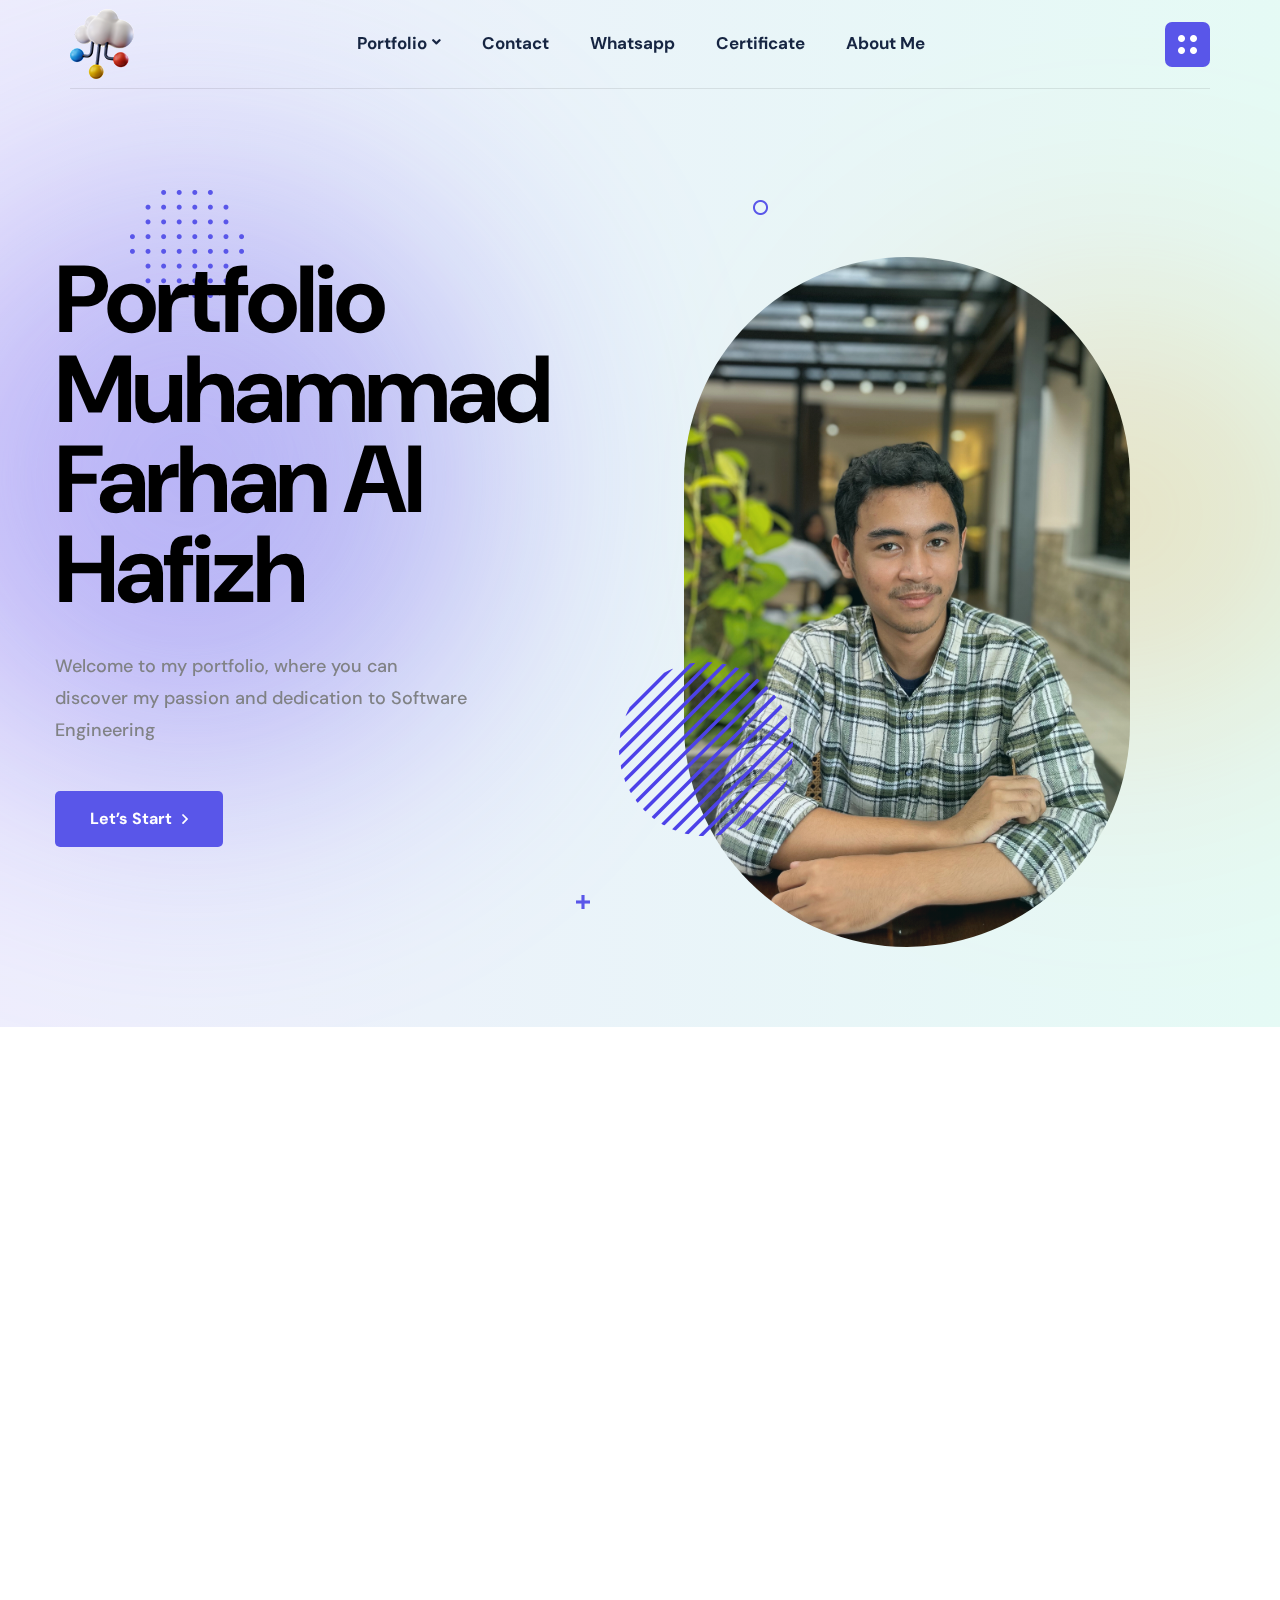
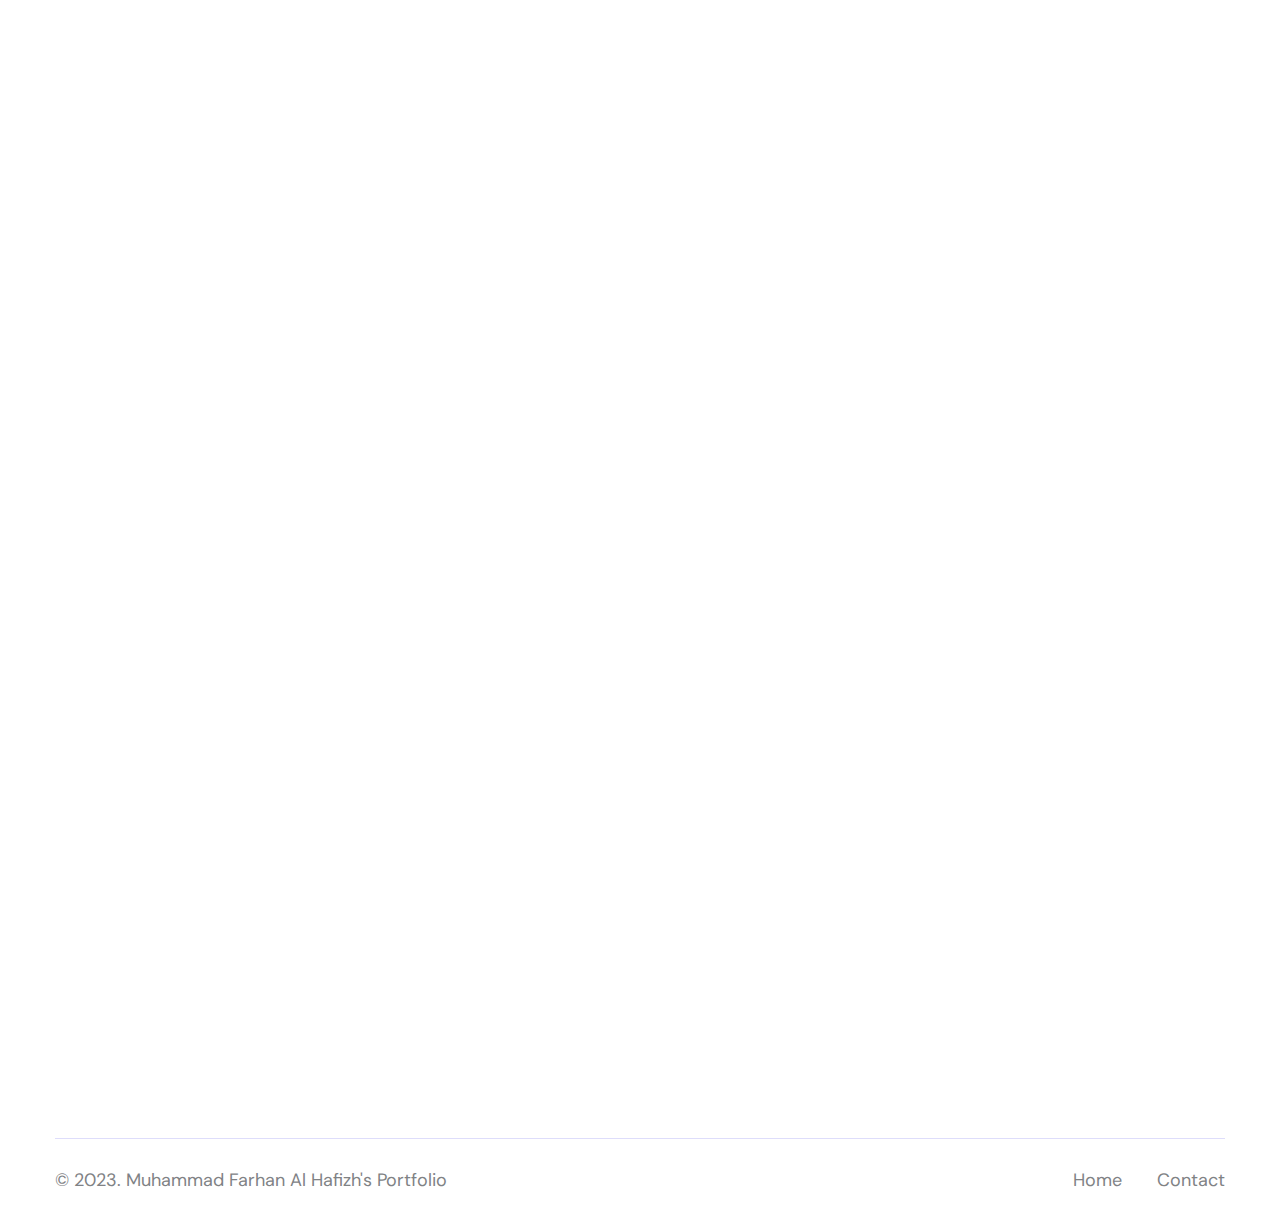
==== index.html @ b8f5b61d "Update index.html" ====
<!DOCTYPE html>
<html lang="en">
    <head>
        <!--====== Required meta tags ======-->
        <meta charset="utf-8">
        <meta http-equiv="x-ua-compatible" content="ie=edge">
        <meta name="description" content="">
        <meta name="viewport" content="width=device-width, initial-scale=1, shrink-to-fit=no">
        <!--====== Title ======-->
        <title>Farhan's Portfolio</title>
        <!--====== Favicon Icon ======-->
        <link rel="shortcut icon" href="assets/images/icon/iconss.png" type="image/png">
        <!--====== Default css ======-->
        <link rel="stylesheet" href="assets/css/default.css">
        <!--====== Style css ======-->
        <link rel="stylesheet" href="assets/css/style.css">
        <!--====== Responsive css ======-->
        <link rel="stylesheet" href="assets/css/responsive.css">
        <!--====== Tambahan css ======-->
        <link rel="stylesheet" href="assets/css/bootstrap.min.css" type="text/css" media="all">
        <link rel="stylesheet" href="assets/css/all.min.css" type="text/css" media="all">
        <link rel="stylesheet" href="assets/css/simple-line-icons.css" type="text/css" media="all">
        <link rel="stylesheet" href="assets/css/slick.css" type="text/css" media="all">
        <link rel="stylesheet" href="assets/css/animate.css" type="text/css" media="all">
        <link rel="stylesheet" href="assets/css/magnific-popup.css" type="text/css" media="all">
        <link rel="stylesheet" href="assets/css/style.css" type="text/css" media="all">
    </head>
    <body>
        <!--====== Start Preloader ======-->
        <div class="preloader">
            <div class="loader">
                <div class="pre-shadow"></div>
                <div class="pre-box"></div>
            </div>
        </div>
        <!--====== End Preloader ======-->
        <!--====== offcanvas-panel ======-->
        <div class="offcanvas-panel">
            <div class="panel-overlay"></div>
            <div class="offcanvas-panel-inner">
                <div class="panel-logo">
                    <a href="index.html"><img src="assets/images/icon/Box.png" alt="Qempo" width="120" height="120"></a>
                </div>
                <div class="about-us">
                    <h5 class="panel-widget-title">About Me</h5>
                    <p>
                        Hello, my name is Muhammad Farhan Al Haﬁzh and I am a software developer with three years of experience in developing web and mobile applications. Throughout my journey, I have worked on a variety of projects using a range of programming languages, including python, PHP, javascript, java, C, CSS/HTML. In my portfolio, you will ﬁnd examples of my work in web and mobile apps, which showcases my developing an application.
                    </p>
                </div>
                <div class="contact-us">
                    <h5 class="panel-widget-title">Contact Us</h5>
                    <ul>
                        <li>
                            <i class="fal fa-map-marker-alt"></i>
                            Bogor Tengah, Kota Bogor, Jawa Barat.
                        </li>
                        <li>
                            <i class="fal fa-envelope-open"></i>
                            <a href="mailto:hafizhalfarhan@gmail.com"> hafizhalfarhan@gmail.com</a>
                            <a href="mailto:farhanhafizh@gmail.com">farhanhafizh@apps.ipb.ac.id</a>
                        </li>
                        <li>
                            <i class="fal fa-phone"></i>
                            <a href="tel:(62)-87855537630">(+62) 87855537630 (Personal)</a>
                            <a href="tel:(62)-218463262">(+62) 218463262 (Home)</a>
                        </li>
                    </ul>
                </div>
                <a href="#" class="panel-close"><i class="fal fa-times"></i></a>
            </div>
        </div><!--====== offcanvas-panel ======-->
        <!--====== Start Header Section ======-->
        <header class="theme-header transparent-header">
            <!-- header Navigation -->
            <div class="header-navigation navigation-style-v1">
                <div class="nav-overlay"></div>
                <div class="container-fluid">
                    <div class="primary-menu">
                        <div class="site-branding">
                            <a href="index.html" class="brand-logo"><img src="assets/images/icon/icon-5.png" alt="Site Logo"></a>
                        </div>
                        <div class="nav-menu">
                            <!-- Navbar Close -->
                            <div class="navbar-close"><i class="far fa-times"></i></div>
                            <!-- Nav Search -->
                            <div class="nav-search">
                                <form>
                                    <div class="form_group">
                                        <input type="email" class="form_control" placeholder="Search Here" name="email" required>
                                        <button class="search-btn"><i class="fas fa-search"></i></button>
                                    </div>
                                </form>
                            </div>
                            <!-- Main Menu -->
                            <nav class="main-menu">
                                <ul>
                                    <li class="menu-item has-children"><a href="#" class="nav-link">Portfolio</a>
                                        <ul class="sub-menu">
                                            <li><a href="project-details.html">Web Development</a></li>
                                            <li><a href="project-details-2.html">Graphic Designer</a></li>
                                            <li><a href="project-details-3.html">Software Development</a></li>
                                        </ul>
                                    </li>
                                    <li class="menu-item"><a href="contact.html" class="nav-link">Contact</a></li>
                                    <li class="menu-item"><a href="https://wa.me/6287855537630" class="nav-link">Whatsapp</a></li>
                                    <li class="menu-item"><a href="https://drive.google.com/drive/folders/1I-QHRw4Wvg_61gBpdZU4K0pl5pMNTAGy?usp=share_link">Certificate</a></li>
                                    <li class="menu-item"><a href="#aboutme" class="nav-link">About Me</a></li>
                                </ul>
                            </nav>
                        </div>
                        <div class="header-right-nav">
                            <ul>
                                <li class="bar-item"><a href="#"><img src="assets/images/dot.png" alt="dot"></a></li>
                                <li class="navbar-toggle-btn">
                                    <div class="navbar-toggler">
                                        <span></span>
                                        <span></span>
                                        <span></span>
                                    </div>
                                </li>
                            </ul>
                        </div>
                    </div>
                </div>
            </div>
        </header><!--====== End Header Section ======-->
        <!--====== Start Hero Section ======-->
        <section class="hero-banner-v1 position-relative">
            <div class="bg-one"></div>
            <div class="bg-two"></div>
            <div class="hero-img hero-img-two scene"><span data-depth=".2"><img src="assets/images/hero/fotoooo.jpg" class="wow fadeInLeft" alt="hero image" width="'495" height="690"></span></div>
            <div class="hero-img hero-img-three scene"><span data-depth=".3"><img src="assets/images/shape/shape-4.png" class="wow fadeInLeft" alt="hero image"></span></div>
            <div class="shape shape-one scene"><span data-depth="1"><img src="assets/images/shape/shape-1.png" alt="shape"></span></div>
            <div class="shape shape-two scene"><span data-depth="2"><img src="assets/images/shape/shape-2.png" alt="shape"></span></div>
            <div class="shape shape-three scene"><span data-depth="3"><img src="assets/images/shape/shape-3.png" alt="shape"></span></div>
            <div class="container">
                <div class="row">
                    <div class="col-xl-8 col-lg-12">
                        <div class="hero-content">
                            <h1 class="wow fadeInUp" data-wow-delay=".5s">Portfolio Muhammad Farhan Al Hafizh</h1>
                            <p class="wow fadeInDown" data-wow-delay="1s">Welcome to my portfolio, where you can discover my passion and dedication to Software Engineering</p>
                            <a href="#portopolio" class="main-btn arrow-btn wow fadeInUp" data-wow-delay=".5s">Let’s Start</a>
                        </div>
                    </div>
                </div>
            </div>
        </section><!--====== End Hero Section ======-->
        <!--====== Start About Section ======-->
        <section class="about-area about-area-v1 position-relative pt-130">
            <div class="container">
                <div class="row align-items-center">
                    <div class="col-lg-6">
                        <div class="img-holder-box mb-100">
                            <div class="img-holder wow fadeInLeft">
                                <div><span class="animate-float-x"><img src="assets/images/hero/fotoooo.jpg" alt="Image"></span></div>
                            </div>
                        </div>
                    </div>
                    <div class="col-lg-6" id="aboutme">
                        <div class="text-wrapper mb-50 wow fadeInRight">
                            <div class="section-title mb-15">
                                <span class="sub-title st-one">About Me</span>
                                <h2> This is Me!</h2>
                            </div>
                            <h4>This Is Me!</h4>
                            <p>Hello, my name is Muhammad Farhan Al Haﬁzh and I am a software developer with three years of experience in developing web and mobile applications. Throughout my journey, I have worked on a variety of projects using a range of programming languages, including python, PHP, javascript, java, C, CSS/HTML. In my portfolio, you will ﬁnd examples of my work in web and mobile apps, which showcases my developing an application. I am passionate about solving complex problems and building software that makes a difference in people's lives. I am also committed to staying up-to-date with the latest technologies and industry trends to ensure that my work is always of the highest quality. Thank you for taking the time to view my portfolio, and I look forward to the opportunity to work with you.</p>
                            <ul class="list-style-one mb-35">
                                <li>Graphic Design</li>
                                <li>Software Design & Development</li>
                                <li>Web Design & Development</li>
                            </ul>
                            <a href="https://drive.google.com/file/d/1VicnduBojUvPYOwkBqG07T6AQJ7Q4Ca8/view?usp=sharing" class="main-btn bordered-btn btn-blue arrow-btn">CV</a>
                        </div>
                    </div>
                </div>
            </div>
        </section>
        <!--====== End About Section ======-->
        <!--====== Start Portfolio Section ======-->
        <section class="portfolio-area portfolio-area-v1 light-gray-bg pt-130 pb-70" id="portopolio">
            <div class="container">
                <div class="row">
                    <div class="col-lg-8">
                        <div class="section-title mb-45 wow fadeInUp">
                            <span class="sub-title st-one">Farhan's</span>
                            <h2>Portfolio</h2>
                        </div>
                    </div>
                </div>
                <div class="row portfolio-grid">
                    <div class="col-lg-4 col-md-6 col-sm-12 portfolio-column cat-2 cat-4">
                        <div class="portfolio-item portfolio-style-one mb-55 wow fadeInUp" data-wow-delay=".2s">
                            <div class="img-holder">
                                <img src="assets/images/icon/webdev.png" alt="Img">
                                <a href="assets/images/icon/webdev.png" class="portfolio-hover img-popup">
                                    <div class="hover-content">
                                        <i class="far fa-plus"></i>
                                    </div>
                                </a>
                            </div>
                            <div class="text">
                                <h3 class="title"><a href="project-details.html">Web Development</a></h3>
                                <a href="projects.html" class="cat-link">Web</a>
                            </div>
                        </div>
                    </div>
                    <div class="col-lg-4 col-md-6 col-sm-12 cat-1 portfolio-column cat-3">
                        <div class="portfolio-item portfolio-style-one mb-55 wow fadeInUp" data-wow-delay=".1s">
                            <div class="img-holder">
                                <img src="assets/images/icon/logooo.png" alt="Img" width="370" height="370">
                                <a href="assets/images/icon/logooo.png" class="portfolio-hover img-popup">
                                    <div class="hover-content">
                                        <i class="far fa-plus"></i>
                                    </div>
                                </a>
                            </div>
                            <div class="text">
                                <h3 class="title"><a href="project-details-2.html">Desain Graphic</a></h3>
                                <a href="projects.html" class="cat-link">Logo, Video Editing, Photo Editing</a>
                            </div>
                        </div>
                    </div>
                    <div class="col-lg-4 col-md-6 col-sm-12 portfolio-column cat-3 cat-4">
                        <div class="portfolio-item portfolio-style-one mb-55 wow fadeInUp" data-wow-delay=".3s">
                            <div class="img-holder">
                                <img src="assets/images/icon/Responsive.png" alt="Img">
                                <a href="assets/images/icon/Responsive.png" class="portfolio-hover img-popup">
                                    <div class="hover-content">
                                        <i class="far fa-plus"></i>
                                    </div>
                                </a>
                            </div>
                            <div class="text">
                                <h3 class="title"><a href="project-details-3.html">Software Development</a></h3>
                                <a href="projects.html" class="cat-link">AR Apps for Android</a>
                            </div>
                        </div>
                    </div>
                </div>
            </div>
        </section><!--====== End Portfolio Section ======-->
        <!--====== Start Contact Section ======-->
        <section class="contact-area contact-area-v1 pt-70 pb-80">
            <div class="container">
                <div class="row align-items-center">
                    <div class="col-lg-8">
                        <div class="text-wrapper mb-50 wow fadeInLeft">
                            <h2>My <span class="fill-text">Skill</span>
                                through this <span class="fill-text">Journey!</span> </h2>
                            <div class="row">
                                <div class="col-md-6 col-sm-12">
                                    <div class="information-style-one mb-40">
                                        <div class="icon">
                                            <span><i class="far fa-envelope-open"></i>Email Me</span>
                                        </div>
                                        <div class="info">
                                            <h4><a href="mailto:hafizhalfarhan@gmail.com">hafizhalfarhan@gmail.com</a></h4>
                                        </div>
                                    </div>
                                </div>
                                <div class="col-md-6 col-sm-12">
                                    <div class="information-style-one mb-40">
                                        <div class="icon">
                                            <span><i class="far fa-phone"></i>Phone Us</span>
                                        </div>
                                        <div class="info">
                                            <h4><a href="tel:+6287855537630">(+62) 87855537630</a></h4>
                                        </div>
                                    </div>
                                </div>
                                <div class="col-md-11 light-gray-bg rounded">
                                    <!-- skill item -->
                                    <div class="skill-item">
                                        <div class="skill-info clearfix">
                                            <h4 class="float-left mb-3 mt-0">JavaScript</h4>
                                            <span class="float-right">80%</span>
                                        </div>
                                        <div class="progress">
                                            <div class="progress-bar data-background" role="progressbar"
                                                aria-valuemin="0" aria-valuemax="100" aria-valuenow="80"
                                                data-color="#FFD15C">
                                            </div>
                                        </div>
                                        <div class="spacer" data-height="20"></div>
                                    </div>

                                    <!-- skill item -->
                                    <div class="skill-item">
                                        <div class="skill-info clearfix">
                                            <h4 class="float-left mb-3 mt-0">PHP</h4>
                                            <span class="float-right">75%</span>
                                        </div>
                                        <div class="progress">
                                            <div class="progress-bar data-background" role="progressbar"
                                                aria-valuemin="0" aria-valuemax="100" aria-valuenow="75"
                                                data-color="#FFD15C">
                                            </div>
                                        </div>
                                        <div class="spacer" data-height="20"></div>
                                    </div>

                                    <!-- skill item -->
                                    <div class="skill-item">
                                        <div class="skill-info clearfix">
                                            <h4 class="float-left mb-3 mt-0">HTML/CSS</h4>
                                            <span class="float-right">85%</span>
                                        </div>
                                        <div class="progress">
                                            <div class="progress-bar data-background" role="progressbar"
                                                aria-valuemin="0" aria-valuemax="100" aria-valuenow="85"
                                                data-color="#FFD15C">
                                            </div>
                                        </div>
                                        <div class="spacer" data-height="20"></div>
                                    </div>

                                    <!-- skill item -->
                                    <div class="skill-item">
                                        <div class="skill-info clearfix">
                                            <h4 class="float-left mb-3 mt-0">Python</h4>
                                            <span class="float-right">75%</span>
                                        </div>
                                        <div class="progress">
                                            <div class="progress-bar data-background" role="progressbar"
                                                aria-valuemin="0" aria-valuemax="100" aria-valuenow="75"
                                                data-color="#FFD15C">
                                            </div>
                                        </div>
                                        <div class="spacer" data-height="20"></div>
                                    </div>

                                    <!-- skill item -->
                                    <div class="skill-item">
                                        <div class="skill-info clearfix">
                                            <h4 class="float-left mb-3 mt-0">Java</h4>
                                            <span class="float-right">60%</span>
                                        </div>
                                        <div class="progress">
                                            <div class="progress-bar data-background" role="progressbar"
                                                aria-valuemin="0" aria-valuemax="100" aria-valuenow="60"
                                                data-color="#FFD15C">
                                            </div>
                                        </div>
                                        <div class="spacer" data-height="20"></div>
                                    </div>
                                </div>
                            </div>
                        </div>
                    </div>
                    <div class="col-lg-3">
                        <div class="img-holder mb-50 wow fadeInRight">
                            <div class="shape shape-icon-two"><span></span></div>
                            <img src="assets/images/fotoipb.JPG" alt="Contact Image">
                        </div>
                    </div>
                </div>
            </div>
        </section>
        <!--====== End Contact Section ======-->
        <!--====== Start Blog Section ======-->
        <!--====== End Blog Section ======-->
        <!--====== Start Footer ======-->
        <footer class="footer-area">
            <div class="container">
                <div class="footer-widget pt-70 pb-40">
                    <div class="row">
                        <div class="col-lg-4 col-md-6 col-sm-12">
                            <div class="widget newsletter-widget mb-40 wow fadeInUp" data-wow-delay=".30s">
                                <h2><font color="Blue">"Creative" is My Middle Name</font></h2>
                            </div>
                        </div>
                        <div class="col-lg-3 col-md-6 col-sm-12">
                            <div class="widget footer-nav-widget mb-40 wow fadeInUp" data-wow-delay=".15s">
                                <h4 class="widget-title">Softskill</h4>
                                <ul class="widget-nav">
                                    <li>Good Communication</li>
                                    <li>Problem Solving</li>
                                    <li>Time Management</a></li>
                                    <li>Teamwork</a></li>
                                </ul>
                            </div>
                        </div>
                        <div class="col-lg-3 col-md-6 col-sm-12">
                            <div class="widget footer-nav-widget mb-40 wow fadeInUp" data-wow-delay=".20s">
                                <h4 class="widget-title">Hardskill</h4>
                                <ul class="widget-nav">
                                    <li>PHP, HTML/CSS</li>
                                    <li>Python</li>
                                    <li>Adobe Indesign</a></li>
                                    <li>Adobe Illustrator</a></li>
                                </ul>
                            </div>
                        </div>
                        <div class="col-lg-2 col-md-6 col-sm-12">
                            <div class="widget social-widget mb-40 wow fadeInUp" data-wow-delay=".25s">
                                <h4 class="widget-title">Follow</h4>
                                <ul class="social-nav">
                                    <li><a href="www.instagram.com/mfarhanhfz/"><i class="fab fa-instagram"></i>mfarhanhfz</a></li>
                                    <li><a href="#"><i class="fab fa-twitter"></i>halff.ist</a></li>
                                    <li><a href="#"><i class="fab fa-facebook-f"></i>Farhan Al Hafizh</a></li>
                                </ul>
                            </div>
                        </div>
                    </div>
                </div>
                <div class="footer-copyright">
                    <div class="row">
                        <div class="col-lg-6">
                            <div class="copyright-text">
                                <p>&copy; 2023. Muhammad Farhan Al Hafizh's Portfolio</p>
                            </div>
                        </div>
                        <div class="col-lg-6">
                            <div class="footer-nav float-lg-right">
                                <ul>
                                    <li><a href="index.html">Home</a></li>
                                    <li><a href="contact.html">Contact</a></li>
                                </ul>
                            </div>
                        </div>
                    </div>
                </div>
            </div>
        </footer><!--====== End Footer ======-->
        <!--====== back-to-top ======-->
        <a href="#" class="back-to-top" ><i class="far fa-angle-up"></i></a>
        <!--====== Jquery js ======-->
        <script src="assets/vendor/jquery-3.6.0.min.js"></script>
        <!--====== Bootstrap js ======-->
        <script src="assets/vendor/popper/popper.min.js"></script>
        <!--====== Bootstrap js ======-->
        <script src="assets/vendor/bootstrap/js/bootstrap.min.js"></script>
        <!--====== Slick js ======-->
        <script src="assets/vendor/slick/slick.min.js"></script>
        <!--====== Magnific js ======-->
        <script src="assets/vendor/magnific-popup/dist/jquery.magnific-popup.min.js"></script>
        <!--====== Isotope js ======-->
        <script src="assets/vendor/isotope.min.js"></script>
        <!--====== Imagesloaded js ======-->
        <script src="assets/vendor/imagesloaded.min.js"></script>
        <!--====== Counterup js ======-->
        <script src="assets/vendor/jquery.counterup.min.js"></script>
        <!--====== Waypoints js ======-->
        <script src="assets/vendor/jquery.waypoints.js"></script>
        <!--====== Nice-select js ======-->
        <script src="assets/vendor/nice-select/js/jquery.nice-select.min.js"></script>
        <!--====== WOW js ======-->
        <script src="assets/vendor/wow.min.js"></script>
        <!--====== Parallax js ======-->
        <script src="assets/vendor/parallax.min.js"></script>
        <!--====== Main js ======-->
        <script src="assets/js/theme.js"></script>
        <!--====== Tambahan js ======-->
        <script src="assets/js/theme.js"></script>
        <script src="assets/js/jquery-1.12.3.min.js"></script>
        <script src="assets/js/jquery.easing.min.js"></script>
        <script src="assets/js/jquery.waypoints.min.js"></script>
        <script src="assets/js/jquery.counterup.min.js"></script>
        <script src="assets/js/popper.min.js"></script>
        <script src="assets/js/bootstrap.min.js"></script>
        <script src="assets/js/isotope.pkgd.min.js"></script>
        <script src="assets/js/infinite-scroll.min.js"></script>
        <script src="assets/js/imagesloaded.pkgd.min.js"></script>
        <script src="assets/js/slick.min.js"></script>
        <script src="assets/js/contact.js"></script>
        <script src="assets/js/validator.js"></script>
        <script src="assets/js/wow.min.js"></script>
        <script src="assets/js/morphext.min.js"></script>
        <script src="assets/js/parallax.min.js"></script>
        <script src="assets/js/jquery.magnific-popup.min.js"></script>
        <script src="assets/js/custom.js"></script>
    </body>
</html>
---- assets/css/default.css ----
/*---------------------------------------
    - Margin & Padding
-----------------------------------------*/
/*-- Margin Top --*/
.mt-5 {
  margin-top: 5px; }

.mt-10 {
  margin-top: 10px; }

.mt-15 {
  margin-top: 15px; }

.mt-20 {
  margin-top: 20px; }

.mt-25 {
  margin-top: 25px; }

.mt-30 {
  margin-top: 30px; }

.mt-35 {
  margin-top: 35px; }

.mt-40 {
  margin-top: 40px; }

.mt-45 {
  margin-top: 45px; }

.mt-50 {
  margin-top: 50px; }

.mt-55 {
  margin-top: 55px; }

.mt-60 {
  margin-top: 60px; }

.mt-65 {
  margin-top: 65px; }

.mt-70 {
  margin-top: 70px; }

.mt-75 {
  margin-top: 75px; }

.mt-80 {
  margin-top: 80px; }

.mt-85 {
  margin-top: 85px; }

.mt-90 {
  margin-top: 90px; }

.mt-95 {
  margin-top: 95px; }

.mt-100 {
  margin-top: 100px; }

.mt-105 {
  margin-top: 105px; }

.mt-110 {
  margin-top: 110px; }

.mt-115 {
  margin-top: 115px; }

.mt-120 {
  margin-top: 120px; }

.mt-125 {
  margin-top: 125px; }

.mt-130 {
  margin-top: 130px; }

.mt-135 {
  margin-top: 135px; }

.mt-140 {
  margin-top: 140px; }

.mt-145 {
  margin-top: 145px; }

.mt-150 {
  margin-top: 150px; }

.mt-155 {
  margin-top: 155px; }

.mt-160 {
  margin-top: 160px; }

.mt-165 {
  margin-top: 165px; }

.mt-170 {
  margin-top: 170px; }

.mt-175 {
  margin-top: 175px; }

.mt-180 {
  margin-top: 180px; }

.mt-185 {
  margin-top: 185px; }

.mt-190 {
  margin-top: 190px; }

.mt-195 {
  margin-top: 195px; }

.mt-200 {
  margin-top: 200px; }

.mt-205{
  margin-top: 205px;
}
.mt-210{
  margin-top: 210px;
}
.mt-215{
  margin-top: 215px;
}
.mt-220{
  margin-top: 220px;
}
.mt-225{
  margin-top: 225px;
}
.mt-230{
  margin-top: 230px;
}
.mt-235{
  margin-top: 235px;
}
.mt-240{
  margin-top: 240px;
}
.mt-245{
  margin-top: 245px;
}
.mt-250{
  margin-top: 250px;
}
.mt-255{
  margin-top: 255px;
}
.mt-260{
  margin-top: 260px;
}
.mt-265{
  margin-top: 265px;
}
.mt-270{
  margin-top: 270px;
}
.mt-275{
  margin-top: 275px;
}
.mt-280{
  margin-top: 280px;
}
.mt-285{
  margin-top: 285px;
}
.mt-290{
  margin-top: 290px;
}
.mt-295{
  margin-top: 295px;
}
.mt-300{
  margin-top: 300px;
}
/*-- Margin Bottom --*/
.mb-5 {
  margin-bottom: 5px; }

.mb-10 {
  margin-bottom: 10px; }

.mb-15 {
  margin-bottom: 15px; }

.mb-20 {
  margin-bottom: 20px; }

.mb-25 {
  margin-bottom: 25px; }

.mb-30 {
  margin-bottom: 30px; }

.mb-35 {
  margin-bottom: 35px; }

.mb-40 {
  margin-bottom: 40px; }

.mb-45 {
  margin-bottom: 45px; }

.mb-50 {
  margin-bottom: 50px; }

.mb-55 {
  margin-bottom: 55px; }

.mb-60 {
  margin-bottom: 60px; }

.mb-65 {
  margin-bottom: 65px; }

.mb-70 {
  margin-bottom: 70px; }

.mb-75 {
  margin-bottom: 75px; }

.mb-80 {
  margin-bottom: 80px; }

.mb-85 {
  margin-bottom: 85px; }

.mb-90 {
  margin-bottom: 90px; }

.mb-95 {
  margin-bottom: 95px; }

.mb-100 {
  margin-bottom: 100px; }

.mb-105 {
  margin-bottom: 105px; }

.mb-110 {
  margin-bottom: 110px; }

.mb-115 {
  margin-bottom: 115px; }

.mb-120 {
  margin-bottom: 120px; }

.mb-125 {
  margin-bottom: 125px; }

.mb-130 {
  margin-bottom: 130px; }

.mb-135 {
  margin-bottom: 135px; }

.mb-140 {
  margin-bottom: 140px; }

.mb-145 {
  margin-bottom: 145px; }

.mb-150 {
  margin-bottom: 150px; }

.mb-155 {
  margin-bottom: 155px; }

.mb-160 {
  margin-bottom: 160px; }

.mb-165 {
  margin-bottom: 165px; }

.mb-170 {
  margin-bottom: 170px; }

.mb-175 {
  margin-bottom: 175px; }

.mb-180 {
  margin-bottom: 180px; }

.mb-185 {
  margin-bottom: 185px; }

.mb-190 {
  margin-bottom: 190px; }

.mb-195 {
  margin-bottom: 195px; }

.mb-200 {
  margin-bottom: 200px; }

.mb-205 {
  margin-bottom: 205px; }

.mb-210 {
  margin-bottom: 210px; }

.mb-215 {
  margin-bottom: 215px; }

.mb-220 {
  margin-bottom: 220px; }

.mb-225 {
  margin-bottom: 225px; }

.mb-230 {
  margin-bottom: 230px; }

.mb-235 {
  margin-bottom: 235px; }

.mb-240 {
  margin-bottom: 240px; }

.mb-245 {
  margin-bottom: 245px; }

.mb-250 {
  margin-bottom: 250px; }

.mb-255 {
  margin-bottom: 255px; }

.mb-260 {
  margin-bottom: 260px; }

.mb-265 {
  margin-bottom: 265px; }

.mb-270 {
  margin-bottom: 270px; }

.mb-275 {
  margin-bottom: 275px; }

.mb-280 {
  margin-bottom: 280px; }

.mb-285 {
  margin-bottom: 285px; }

.mb-290 {
  margin-bottom: 290px; }

.mb-295 {
  margin-bottom: 295px; }

.mb-300 {
  margin-bottom: 300px; }

/*-- Margin Left --*/
.ml-5 {
  margin-left: 5px; }

.ml-10 {
  margin-left: 10px; }

.ml-15 {
  margin-left: 15px; }

.ml-20 {
  margin-left: 20px; }

.ml-25 {
  margin-left: 25px; }

.ml-30 {
  margin-left: 30px; }

.ml-35 {
  margin-left: 35px; }

.ml-40 {
  margin-left: 40px; }

.ml-45 {
  margin-left: 45px; }

.ml-50 {
  margin-left: 50px; }

.ml-55 {
  margin-left: 55px; }

.ml-60 {
  margin-left: 60px; }

.ml-65 {
  margin-left: 65px; }

.ml-70 {
  margin-left: 70px; }

.ml-75 {
  margin-left: 75px; }

.ml-80 {
  margin-left: 80px; }

.ml-85 {
  margin-left: 85px; }

.ml-90 {
  margin-left: 90px; }

.ml-95 {
  margin-left: 95px; }

.ml-100 {
  margin-left: 100px; }

.ml-105 {
  margin-left: 105px; }

.ml-110 {
  margin-left: 110px; }

.ml-115 {
  margin-left: 115px; }

.ml-120 {
  margin-left: 120px; }

.ml-125 {
  margin-left: 125px; }

.ml-130 {
  margin-left: 130px; }

.ml-135 {
  margin-left: 135px; }

.ml-140 {
  margin-left: 140px; }

.ml-145 {
  margin-left: 145px; }

.ml-150 {
  margin-left: 150px; }

.ml-155 {
  margin-left: 155px; }

.ml-160 {
  margin-left: 160px; }

.ml-165 {
  margin-left: 165px; }

.ml-170 {
  margin-left: 170px; }

.ml-175 {
  margin-left: 175px; }

.ml-180 {
  margin-left: 180px; }

.ml-185 {
  margin-left: 185px; }

.ml-190 {
  margin-left: 190px; }

.ml-195 {
  margin-left: 195px; }

.ml-200 {
  margin-left: 200px; }

.ml-205{
  margin-left: 205px;
}
.ml-210{
  margin-left: 210px;
}
.ml-215{
  margin-left: 215px;
}
.ml-220{
  margin-left: 220px;
}
.ml-225{
  margin-left: 225px;
}
.ml-230{
  margin-left: 230px;
}
.ml-235{
  margin-left: 235px;
}
.ml-240{
  margin-left: 240px;
}
.ml-245{
  margin-left: 245px;
}
.ml-250{
  margin-left: 250px;
}
.ml-255{
  margin-left: 255px;
}
.ml-260{
  margin-left: 260px;
}
.ml-265{
  margin-left: 265px;
}
.ml-270{
  margin-left: 270px;
}
.ml-275{
  margin-left: 275px;
}
.ml-280{
  margin-left: 280px;
}
.ml-285{
  margin-left: 285px;
}
.ml-290{
  margin-left: 290px;
}
.ml-295{
  margin-left: 295px;
}
.ml-300{
  margin-left: 300px;
}
/*-- Margin Right --*/
.mr-5 {
  margin-right: 5px; }

.mr-10 {
  margin-right: 10px; }

.mr-15 {
  margin-right: 15px; }

.mr-20 {
  margin-right: 20px; }

.mr-25 {
  margin-right: 25px; }

.mr-30 {
  margin-right: 30px; }

.mr-35 {
  margin-right: 35px; }

.mr-40 {
  margin-right: 40px; }

.mr-45 {
  margin-right: 45px; }

.mr-50 {
  margin-right: 50px; }

.mr-55 {
  margin-right: 55px; }

.mr-60 {
  margin-right: 60px; }

.mr-65 {
  margin-right: 65px; }

.mr-70 {
  margin-right: 70px; }

.mr-75 {
  margin-right: 75px; }

.mr-80 {
  margin-right: 80px; }

.mr-85 {
  margin-right: 85px; }

.mr-90 {
  margin-right: 90px; }

.mr-95 {
  margin-right: 95px; }

.mr-100 {
  margin-right: 100px; }

.mr-105 {
  margin-right: 105px; }

.mr-110 {
  margin-right: 110px; }

.mr-115 {
  margin-right: 115px; }

.mr-120 {
  margin-right: 120px; }

.mr-125 {
  margin-right: 125px; }

.mr-130 {
  margin-right: 130px; }

.mr-135 {
  margin-right: 135px; }

.mr-140 {
  margin-right: 140px; }

.mr-145 {
  margin-right: 145px; }

.mr-150 {
  margin-right: 150px; }

.mr-155 {
  margin-right: 155px; }

.mr-160 {
  margin-right: 160px; }

.mr-165 {
  margin-right: 165px; }

.mr-170 {
  margin-right: 170px; }

.mr-175 {
  margin-right: 175px; }

.mr-180 {
  margin-right: 180px; }

.mr-185 {
  margin-right: 185px; }

.mr-190 {
  margin-right: 190px; }

.mr-195 {
  margin-right: 195px; }

.mr-200 {
  margin-right: 200px; }

.mr-205{
  margin-right: 205px;
}
.mr-210{
  margin-right: 210px;
}
.mr-215{
  margin-right: 215px;
}
.mr-220{
  margin-right: 220px;
}
.mr-225{
  margin-right: 225px;
}
.mr-230{
  margin-right: 230px;
}
.mr-235{
  margin-right: 235px;
}
.mr-240{
  margin-right: 240px;
}
.mr-245{
  margin-right: 245px;
}
.mr-250{
  margin-right: 250px;
}
.mr-255{
  margin-right: 255px;
}
.mr-260{
  margin-right: 260px;
}
.mr-265{
  margin-right: 265px;
}
.mr-270{
  margin-right: 270px;
}
.mr-275{
  margin-right: 275px;
}
.mr-280{
  margin-right: 280px;
}
.mr-285{
  margin-right: 285px;
}
.mr-290{
  margin-right: 290px;
}
.mr-295{
  margin-right: 295px;
}
.mr-300{
  margin-right: 300px;
}
/*-- Padding Top --*/
.pt-5 {
  padding-top: 5px; }

.pt-10 {
  padding-top: 10px; }

.pt-15 {
  padding-top: 15px; }

.pt-20 {
  padding-top: 20px; }

.pt-25 {
  padding-top: 25px; }

.pt-30 {
  padding-top: 30px; }

.pt-35 {
  padding-top: 35px; }

.pt-40 {
  padding-top: 40px; }

.pt-45 {
  padding-top: 45px; }

.pt-50 {
  padding-top: 50px; }

.pt-55 {
  padding-top: 55px; }

.pt-60 {
  padding-top: 60px; }

.pt-65 {
  padding-top: 65px; }

.pt-70 {
  padding-top: 70px; }

.pt-75 {
  padding-top: 75px; }

.pt-80 {
  padding-top: 80px; }

.pt-85 {
  padding-top: 85px; }

.pt-90 {
  padding-top: 90px; }

.pt-95 {
  padding-top: 95px; }

.pt-100 {
  padding-top: 100px; }

.pt-105 {
  padding-top: 105px; }

.pt-110 {
  padding-top: 110px; }

.pt-115 {
  padding-top: 115px; }

.pt-120 {
  padding-top: 120px; }

.pt-125 {
  padding-top: 125px; }

.pt-130 {
  padding-top: 130px; }

.pt-135 {
  padding-top: 135px; }

.pt-140 {
  padding-top: 140px; }

.pt-145 {
  padding-top: 145px; }

.pt-150 {
  padding-top: 150px; }

.pt-155 {
  padding-top: 155px; }

.pt-160 {
  padding-top: 160px; }

.pt-165 {
  padding-top: 165px; }

.pt-170 {
  padding-top: 170px; }

.pt-175 {
  padding-top: 175px; }

.pt-180 {
  padding-top: 180px; }

.pt-185 {
  padding-top: 185px; }

.pt-190 {
  padding-top: 190px; }

.pt-195 {
  padding-top: 195px; }

.pt-200 {
  padding-top: 200px; }

.pt-205 {
  padding-top: 205px; }

.pt-210 {
  padding-top: 210px; }

.pt-215 {
  padding-top: 215px; }

.pt-220 {
  padding-top: 220px; }

.pt-225 {
  padding-top: 225px; }

.pt-230 {
  padding-top: 230px; }

.pt-235 {
  padding-top: 235px; }

.pt-240 {
  padding-top: 240px; }

.pt-245 {
  padding-top: 245px; }

.pt-250 {
  padding-top: 250px; }

.pt-255 {
  padding-top: 255px; }

.pt-260 {
  padding-top: 260px; }

.pt-265 {
  padding-top: 265px; }

.pt-270 {
  padding-top: 270px; }

.pt-275 {
  padding-top: 275px; }

.pt-280 {
  padding-top: 280px; }

.pt-285 {
  padding-top: 285px; }

.pt-290 {
  padding-top: 290px; }

.pt-295 {
  padding-top: 295px; }

.pt-300 {
  padding-top: 300px; }

/*-- Padding Bottom --*/
.pb-5 {
  padding-bottom: 5px; }

.pb-10 {
  padding-bottom: 10px; }

.pb-15 {
  padding-bottom: 15px; }

.pb-20 {
  padding-bottom: 20px; }

.pb-25 {
  padding-bottom: 25px; }

.pb-30 {
  padding-bottom: 30px; }

.pb-35 {
  padding-bottom: 35px; }

.pb-40 {
  padding-bottom: 40px; }

.pb-45 {
  padding-bottom: 45px; }

.pb-50 {
  padding-bottom: 50px; }

.pb-55 {
  padding-bottom: 55px; }

.pb-60 {
  padding-bottom: 60px; }

.pb-65 {
  padding-bottom: 65px; }

.pb-70 {
  padding-bottom: 70px; }

.pb-75 {
  padding-bottom: 75px; }

.pb-80 {
  padding-bottom: 80px; }

.pb-85 {
  padding-bottom: 85px; }

.pb-90 {
  padding-bottom: 90px; }

.pb-95 {
  padding-bottom: 95px; }

.pb-100 {
  padding-bottom: 100px; }

.pb-105 {
  padding-bottom: 105px; }

.pb-110 {
  padding-bottom: 110px; }

.pb-115 {
  padding-bottom: 115px; }

.pb-120 {
  padding-bottom: 120px; }

.pb-125 {
  padding-bottom: 125px; }

.pb-130 {
  padding-bottom: 130px; }

.pb-135 {
  padding-bottom: 135px; }

.pb-140 {
  padding-bottom: 140px; }

.pb-145 {
  padding-bottom: 145px; }

.pb-150 {
  padding-bottom: 150px; }

.pb-155 {
  padding-bottom: 155px; }

.pb-160 {
  padding-bottom: 160px; }

.pb-165 {
  padding-bottom: 165px; }

.pb-170 {
  padding-bottom: 170px; }

.pb-175 {
  padding-bottom: 175px; }

.pb-180 {
  padding-bottom: 180px; }

.pb-185 {
  padding-bottom: 185px; }

.pb-190 {
  padding-bottom: 190px; }

.pb-195 {
  padding-bottom: 195px; }

.pb-200 {
  padding-bottom: 200px; }

.pb-205 {
  padding-bottom: 205px; }

.pb-210 {
  padding-bottom: 210px; }

.pb-215 {
  padding-bottom: 215px; }

.pb-220 {
  padding-bottom: 220px; }

.pb-225 {
  padding-bottom: 225px; }

.pb-230 {
  padding-bottom: 230px; }

.pb-235 {
  padding-bottom: 235px; }

.pb-240 {
  padding-bottom: 240px; }

.pb-245 {
  padding-bottom: 245px; }

.pb-250 {
  padding-bottom: 250px; }

.pb-255 {
  padding-bottom: 255px; }

.pb-260 {
  padding-bottom: 260px; }

.pb-265 {
  padding-bottom: 265px; }

.pb-270 {
  padding-bottom: 270px; }

.pb-275 {
  padding-bottom: 275px; }

.pb-280 {
  padding-bottom: 280px; }

.pb-285 {
  padding-bottom: 285px; }

.pb-290 {
  padding-bottom: 290px; }

.pb-295 {
  padding-bottom: 295px; }

.pb-300 {
  padding-bottom: 300px; }

/*-- Padding Left --*/
.pl-5 {
  padding-left: 5px; }

.pl-10 {
  padding-left: 10px; }

.pl-15 {
  padding-left: 15px; }

.pl-20 {
  padding-left: 20px; }

.pl-25 {
  padding-left: 25px; }

.pl-30 {
  padding-left: 30px; }

.pl-35 {
  padding-left: 35px; }

.pl-40 {
  padding-left: 40px; }

.pl-45 {
  padding-left: 45px; }

.pl-50 {
  padding-left: 50px; }

.pl-55 {
  padding-left: 55px; }

.pl-60 {
  padding-left: 60px; }

.pl-65 {
  padding-left: 65px; }

.pl-70 {
  padding-left: 70px; }

.pl-75 {
  padding-left: 75px; }

.pl-80 {
  padding-left: 80px; }

.pl-85 {
  padding-left: 85px; }

.pl-90 {
  padding-left: 90px; }

.pl-95 {
  padding-left: 95px; }

.pl-100 {
  padding-left: 100px; }

.pl-105 {
  padding-left: 105px; }

.pl-110 {
  padding-left: 110px; }

.pl-115 {
  padding-left: 115px; }

.pl-120 {
  padding-left: 120px; }

.pl-125 {
  padding-left: 125px; }

.pl-130 {
  padding-left: 130px; }

.pl-135 {
  padding-left: 135px; }

.pl-140 {
  padding-left: 140px; }

.pl-145 {
  padding-left: 145px; }

.pl-150 {
  padding-left: 150px; }

.pl-155 {
  padding-left: 155px; }

.pl-160 {
  padding-left: 160px; }

.pl-165 {
  padding-left: 165px; }

.pl-170 {
  padding-left: 170px; }

.pl-175 {
  padding-left: 175px; }

.pl-180 {
  padding-left: 180px; }

.pl-185 {
  padding-left: 185px; }

.pl-190 {
  padding-left: 190px; }

.pl-195 {
  padding-left: 195px; }

.pl-200 {
  padding-left: 200px; }

.pl-205 {
  padding-left: 205px; }

.pl-210 {
  padding-left: 210px; }

.pl-215 {
  padding-left: 215px; }

.pl-220 {
  padding-left: 220px; }

.pl-225 {
  padding-left: 225px; }

.pl-230 {
  padding-left: 230px; }

.pl-235 {
  padding-left: 235px; }

.pl-240 {
  padding-left: 240px; }

.pl-245 {
  padding-left: 245px; }

.pl-250 {
  padding-left: 250px; }

.pl-255 {
  padding-left: 255px; }

.pl-260 {
  padding-left: 260px; }

.pl-265 {
  padding-left: 265px; }

.pl-270 {
  padding-left: 270px; }

.pl-275 {
  padding-left: 275px; }

.pl-280 {
  padding-left: 280px; }

.pl-285 {
  padding-left: 285px; }

.pl-290 {
  padding-left: 290px; }

.pl-295 {
  padding-left: 295px; }

.pl-300 {
  padding-left: 300px; }
/*-- Padding Right --*/
.pr-5 {
  padding-right: 5px; }

.pr-10 {
  padding-right: 10px; }

.pr-15 {
  padding-right: 15px; }

.pr-20 {
  padding-right: 20px; }

.pr-25 {
  padding-right: 25px; }

.pr-30 {
  padding-right: 30px; }

.pr-35 {
  padding-right: 35px; }

.pr-40 {
  padding-right: 40px; }

.pr-45 {
  padding-right: 45px; }

.pr-50 {
  padding-right: 50px; }

.pr-55 {
  padding-right: 55px; }

.pr-60 {
  padding-right: 60px; }

.pr-65 {
  padding-right: 65px; }

.pr-70 {
  padding-right: 70px; }

.pr-75 {
  padding-right: 75px; }

.pr-80 {
  padding-right: 80px; }

.pr-85 {
  padding-right: 85px; }

.pr-90 {
  padding-right: 90px; }

.pr-95 {
  padding-right: 95px; }

.pr-100 {
  padding-right: 100px; }

.pr-105 {
  padding-right: 105px; }

.pr-110 {
  padding-right: 110px; }

.pr-115 {
  padding-right: 115px; }

.pr-120 {
  padding-right: 120px; }

.pr-125 {
  padding-right: 125px; }

.pr-130 {
  padding-right: 130px; }

.pr-135 {
  padding-right: 135px; }

.pr-140 {
  padding-right: 140px; }

.pr-145 {
  padding-right: 145px; }

.pr-150 {
  padding-right: 150px; }

.pr-155 {
  padding-right: 155px; }

.pr-160 {
  padding-right: 160px; }

.pr-165 {
  padding-right: 165px; }

.pr-170 {
  padding-right: 170px; }

.pr-175 {
  padding-right: 175px; }

.pr-180 {
  padding-right: 180px; }

.pr-185 {
  padding-right: 185px; }

.pr-190 {
  padding-right: 190px; }

.pr-195 {
  padding-right: 195px; }

.pr-200 {
  padding-right: 200px; }

.pr-205 {
  padding-right: 205px; }

.pr-210 {
  padding-right: 210px; }

.pr-215 {
  padding-right: 215px; }

.pr-220 {
  padding-right: 220px; }

.pr-225 {
  padding-right: 225px; }

.pr-230 {
  padding-right: 230px; }

.pr-235 {
  padding-right: 235px; }

.pr-240 {
  padding-right: 240px; }

.pr-245 {
  padding-right: 245px; }

.pr-250 {
  padding-right: 250px; }

.pr-255 {
  padding-right: 255px; }

.pr-260 {
  padding-right: 260px; }

.pr-265 {
  padding-right: 265px; }

.pr-270 {
  padding-right: 270px; }

.pr-275 {
  padding-right: 275px; }

.pr-280 {
  padding-right: 280px; }

.pr-285 {
  padding-right: 285px; }

.pr-290 {
  padding-right: 290px; }

.pr-295 {
  padding-right: 295px; }

.pr-300 {
  padding-right: 300px; }
---- assets/css/style.css ----
/*-----------------------------------------------------------------------------------

    Template Name: Pixlab - Creative Agency HTML Template
    Description: Pixlab – Creative Agency HTML Template have an awesome design for a website of Agency, Web Studio, Blog, Gallery Photo, Corporate Company, Community and other. It’s the clean, modern and beautiful grid-based template.
    Author:  Wordpressriver
    Author URI: https://themeforest.net/user/wordpressriver
    Version: 1.0

----------------------------------------------------------------------------------
    ===================
        CSS INDEX
    ===================

    
    01. Start Common  css
    02. Start Header css
    03. Hero css
    04. About css
    05. Service css
    06. Portfolio css
    07. Counter css
    08. Testimonial css
    09. CTA Section css
    10. Pricing css
    11. Team  css
    12. Skill  css
    13. Elements  css
    14. Blog Section css
    15. Contact css
    16. Footer css

----------------------------------------------------------------------------------*/


/*---==========================
   01. Start Common  css 
=========================---*/
/* Google Font */
@import url('https://fonts.googleapis.com/css2?family=DM+Sans:wght@400;500;700&display=swap');

/* Animate css */
@import url(../vendor/animate.css);
/* Flaticon css */
@import url(../fonts/flaticon/flaticon.css);
/* Fontawesome css */
@import url(../fonts/fontawesome/css/all.min.css);
/* Bootstrap css */
@import url(../vendor/bootstrap/css/bootstrap.min.css);
/* Slick css */
@import url(../vendor/slick/slick.css);
/* Magnific css */
@import url(../vendor/magnific-popup/dist/magnific-popup.css);
/* Nice-select css */
@import url(../vendor/nice-select/css/nice-select.css);

/* Root css */
:root {
	--text-color: #808285;
	--heading: #191919;
    --blue-dark: #5956e9;
	--light-gray: #fafafb;
	--dmsans: 'DM Sans', sans-serif;
}
*{
    margin: 0;
    padding: 0;
    -webkit-box-sizing: border-box;
            box-sizing: border-box;
}
html{
    font-size: 100%;
}
a{
    color: inherit;
    text-decoration: none;
    -webkit-transition: all .3s;
    -o-transition: all .3s;
    transition: all .3s;
}
a:hover,a:focus{
    color: inherit;
    text-decoration: none;
}
i,
span,
a{
    display: inline-block;
}
h1,
h2,
h3,
h4,
h5{
    font-weight: 700;
	letter-spacing: -0.03em;
}
h1,
h2,
h3,
h4,
h5,
h6{
    color: #000000;
    margin: 0px;
    font-family: var(--dmsans);
    font-weight: 700;
}
h1{
    font-size: 65px;
    line-height: 75px;
}
h2{
    font-size: 55px;
    line-height: 60px;
}
h3{
    font-size: 27px;
    line-height: 38px;
}
h4{
    font-size: 24px;
    line-height: 34px;

}
h5{
    font-size: 20px;
    line-height: 30px;
}
h6{
    font-size: 16px;
    line-height: 26px;
}
ul,
ol {
	margin: 0px;
	padding: 0px;
	list-style-type: none;
}
p {
	margin: 0px;
}
input,
textarea {
	display: inherit;
}
input:focus,
textarea:focus{
	outline: none;
}
img {
	max-width: 100%;
}
blockquote{
	margin: 0;
}
body {
	font-family: var(--dmsans);
	font-weight: normal;
	font-style: normal;
	color: var(--text-color);
	font-size: 18px;
	line-height: 32px;
	overflow-x: hidden;
}
.bg_cover {
	background-position: center center;
	background-size: cover;
	background-repeat: no-repeat;
}
.slick-slide {
	outline: 0;
}
.form_group {
	position: relative;
}
.form_control{
	width: 100%;
	border: none;
    font-weight: 500;
}
ul.social-link li{
	display: inline-block;
}
.section-title .sub-title{
    position: relative;
    font-weight: 700;
    color: var(--blue-dark);
}
.section-title .st-one{
    font-size: 24px;
    padding: 17px 35px;
    z-index: 1;
    margin-bottom: 25px;
}
.section-title .st-one:after{
    position: absolute;
    content: "";
    width: 100%;
    left: 0;
    background: url(../images/border-1.png) no-repeat;
    background-size: 100% 100%;
    z-index: -1;
    background-position: bottom;
    top: auto;
    bottom: 0;
    height: 100%;
}
.section-title .st-two{
    font-size: 20px;
    font-weight: 700;
    color: var(--blue-dark);
    margin-bottom: 20px;
}
.section-title .st-two:before{
    margin-right: 25px;
}
.section-title .st-two:after{
    margin-left: 25px;
}
.section-title .st-two:before,
.section-title .st-two:after{
    display: inline-block;
    vertical-align: middle;
    width: 30px;
    height: 3px;
    content: '';
    border-radius: 1.5px;
    background-color: var(--blue-dark);
}
.section-title-right .st-two:before,
.section-title-left .st-two:after{
    display: none;
}
.section-title h2{
    margin-bottom: 22px;
}
.section-title p{
    font-size: 22px;
    font-weight: 500;
}
.section-title-white .st-one:after{
    background: url(../images/border-2.png) no-repeat bottom;
    background-size: 100% 100%;
}
.section-title-white .st-two:before,
.section-title-white .st-two:after{
    background-color: #fff;
}
.section-title-white .sub-title,
.section-title-white p,
.section-title-white h2{
	color: #fff;
}
.font-45{
    font-size: 45px;
    line-height: 50px;
}

.fill-text {
    line-height: 1;
    letter-spacing: -0.03em;
    margin: 0 auto;
    text-align: center;
    color: transparent;
    -webkit-text-stroke-width: 1px;
    -webkit-text-stroke-color: rgba(44, 44, 44, 0.1);
}
.gradient-body{
    position: relative;
    z-index: 1;
}
.gradient-body:after{
    position: absolute;
    top: 0;
    left: 0;
    content: '';
    width: 100%;
    height: 100%;
    opacity: 0.149;
    background: -webkit-gradient( linear, left top, right top, from(rgb(89,86,233)), to(rgb(0,208,156)));
    background: -o-linear-gradient( left, rgb(89,86,233) 0%, rgb(0,208,156) 100%);
    background: linear-gradient( 90deg, rgb(89,86,233) 0%, rgb(0,208,156) 100%);
    z-index: -1;
}
.container-1450{
    max-width: 100%;
    padding-right: 15px;
    padding-left: 15px;
    margin-right: auto;
    margin-left: auto;
}
.container-1350{
    max-width: 1380px;
    margin-left: auto;
    margin-right: auto;
    padding-left: 15px;
    padding-right: 15px;
}
@media only screen and (min-width: 1200px) {
	.container {
		max-width: 1200px;
	}
}
@media only screen and (min-width: 1550px){
    .container-1450{
        max-width: 1480px;
    }
}
/* All colors */

.blue-dark{
    color: var(--blue-dark);
}

/* All Bg */

.dark-blue-bg{
    background-color: var(--blue-dark);
}
/* .light-gray-bg{
    background-color: var(--light-gray);
} */
.light-gray-bg{
    background-color: #f9f9f9;
}


/* All Button */

button {
	border: none;
}
.main-btn{
	display: -webkit-inline-box;
	display: -ms-inline-flexbox;
	display: inline-flex;
    -webkit-box-align: center;
        -ms-flex-align: center;
            align-items: center;
    justify-content: center;
	padding: 12px 35px;
	background-color: var(--blue-dark);
	color: #fff;
	font-size: 16px;
	font-family: var(--dmsans);
	text-transform: capitalize;
	font-weight: 700;
	border-radius: 5px;
    -webkit-transition: all .3s;
    -o-transition: all .3s;
    transition: all .3s;
}
.main-btn:hover{
    background-color: var(--heading);
    color: #fff;
}
.main-btn.bordered-btn{
    background-color: transparent;
    border: 1px solid;
}
.bordered-btn.btn-white{
    border-color: #fff;
}
.bordered-btn.btn-white:hover{
    background-color: var(--heading);
    color: #fff;
    border-color: transparent;
}
.bordered-btn.btn-blue{
    border-color: var(--blue-dark);
    color: var(--blue-dark);
}
.bordered-btn.btn-blue:hover{
    background-color: var(--blue-dark);
    border-color: transparent;
    color: #fff;
}
.arrow-btn:after{
    display: inline-block;
    content: '\f105';
    font-family: 'Font Awesome 5 Pro';
    font-weight: 400;
    margin-left: 10px;
}
.btn-link{
    font-size: 18px;
    font-weight: 700;
    color: var(--blue-dark);
    text-decoration: underline;
}
.btn-link:after{
    display: inline-block;
    vertical-align: middle;
    content: '\f178';
    font-family: 'Font Awesome 5 Pro';
    font-weight: 400;
    margin-left: 10px;
}
.btn-link-two:before{
    display: inline-block;
    content: '';
    width: 25px;
    height: 2px;
    background-color: var(--blue-dark);
    vertical-align: middle;
    margin-right: 12px;
    margin-bottom: 3px;
}
/* Preloader CSS */
.preloader {
    background-color: #fff;
    bottom: 0;
    height: 100vh;
    left: 0;
    position: fixed;
    right: 0;
    top: 0;
    width: 100vw;
    display: -webkit-box;
    display: -ms-flexbox;
    display: flex;
    -webkit-box-align: center;
        -ms-flex-align: center;
            align-items: center;
    -webkit-box-pack: center;
        -ms-flex-pack: center;
            justify-content: center;
    z-index: 99999;
}
.preloader .loader {
    margin: 0 auto;
    
    position: relative;
    text-align: center;
}
.preloader .pre-box {
    width: 50px;
    height: 50px;
    background: var(--blue-dark);
    -webkit-animation: animate .5s linear infinite;
            animation: animate .5s linear infinite;
    position: absolute;
    top: 0;
    left: 0;
    border-radius: 3px;
}
.preloader .pre-shadow { 
    width: 50px;
    height: 5px;
    background: #000;
    opacity: 0.1;
    position: absolute;
    top: 59px;
    left: 0;
    border-radius: 50%;
    -webkit-animation: shadow .5s linear infinite;
            animation: shadow .5s linear infinite;
}
@-webkit-keyframes animate {
    17% { border-bottom-right-radius: 3px; }
    25% { -webkit-transform: translateY(9px) rotate(22.5deg); transform: translateY(9px) rotate(22.5deg); }
    50% {
      -webkit-transform: translateY(18px) scale(1,.9) rotate(45deg) ;
              transform: translateY(18px) scale(1,.9) rotate(45deg) ;
      border-bottom-right-radius: 40px;
    }
    75% { -webkit-transform: translateY(9px) rotate(67.5deg); transform: translateY(9px) rotate(67.5deg); }
    100% { -webkit-transform: translateY(0) rotate(90deg); transform: translateY(0) rotate(90deg); }
}
@keyframes animate {
    17% { border-bottom-right-radius: 3px; }
    25% { -webkit-transform: translateY(9px) rotate(22.5deg); transform: translateY(9px) rotate(22.5deg); }
    50% {
      -webkit-transform: translateY(18px) scale(1,.9) rotate(45deg) ;
              transform: translateY(18px) scale(1,.9) rotate(45deg) ;
      border-bottom-right-radius: 40px;
    }
    75% { -webkit-transform: translateY(9px) rotate(67.5deg); transform: translateY(9px) rotate(67.5deg); }
    100% { -webkit-transform: translateY(0) rotate(90deg); transform: translateY(0) rotate(90deg); }
} 

@-webkit-keyframes shadow {
    50% {
      -webkit-transform: scale(1.2,1);
              transform: scale(1.2,1);
    }
} 

@keyframes shadow {
    50% {
      -webkit-transform: scale(1.2,1);
              transform: scale(1.2,1);
    }
}


/* Floating css */

.animate-float-x {
    -webkit-animation-name: float-x;
    animation-name: float-x;
    -webkit-animation-duration: 2s;
    animation-duration: 2s;
    -webkit-animation-iteration-count: infinite;
    animation-iteration-count: infinite;
    -webkit-animation-timing-function: linear;
    animation-timing-function: linear;
}
  
.animate-float-y {
    -webkit-animation-name: float-y;
    animation-name: float-y;
    -webkit-animation-duration: 2s;
    animation-duration: 2s;
    -webkit-animation-iteration-count: infinite;
    animation-iteration-count: infinite;
    -webkit-animation-timing-function: linear;
    animation-timing-function: linear;
}
  
@-webkit-keyframes float-x {
    0% {
      -webkit-transform: translateX(-20px);
      transform: translateX(-20px);
    }
    50% {
      -webkit-transform: translateX(-10px);
      transform: translateX(-10px);
    }
    100% {
      -webkit-transform: translateX(-20px);
      transform: translateX(-20px);
    }
}
@keyframes float-x {
    0% {
      -webkit-transform: translateX(-20px);
      transform: translateX(-20px);
    }
    50% {
      -webkit-transform: translateX(-10px);
      transform: translateX(-10px);
    }
    100% {
      -webkit-transform: translateX(-20px);
      transform: translateX(-20px);
    }
}
@-webkit-keyframes float-y {
    0% {
      -webkit-transform: translateY(-20px);
      transform: translateY(-20px);
    }
    50% {
      -webkit-transform: translateY(-10px);
      transform: translateY(-10px);
    }
    100% {
      -webkit-transform: translateY(-20px);
      transform: translateY(-20px);
    }
}
@-webkit-keyframes float-bob-y {
    0% {
      -webkit-transform: translateY(-20px);
      transform: translateY(-20px);
    }
    50% {
      -webkit-transform: translateY(-10px);
      transform: translateY(-10px);
    }
    100% {
      -webkit-transform: translateY(-20px);
      transform: translateY(-20px);
    }
  }
@keyframes float-bob-y {
    0% {
      -webkit-transform: translateY(-20px);
      transform: translateY(-20px);
    }
    50% {
      -webkit-transform: translateY(-10px);
      transform: translateY(-10px);
    }
    100% {
      -webkit-transform: translateY(-20px);
      transform: translateY(-20px);
    }
  }
/*
    Start scroll_up css
*/
.back-to-top {
    background: var(--blue-dark);
    border-radius: 50%;
    bottom: 30px;
    color: #fff;
    cursor: pointer;
    display: none;
    font-size: 20px;
    width: 50px;
    height: 50px;
    line-height: 50px;
    position: fixed;
    right: 30px;
    text-align: center;
    text-decoration: none;
    -webkit-transition: 0.3s;
    -o-transition: 0.3s;
    transition: 0.3s;
    z-index: 337;
}
.back-to-top:hover, .back-to-top:focus {
    background: var(--heading);
    color: #fff;
}


/* Nice select */
.nice-select{
    padding: 0;
    padding-right: 10px;
    font-size: 18px;
}

.nice-select:after{
    content: '\f107';
    font-family: 'Font Awesome 5 Pro';
    font-weight: 700;
    margin-left: 7px;
    float: right;
}

/* Animation */
@-webkit-keyframes shakeX {
    from,
    to {
      -webkit-transform: translate3d(0, 0, 0);
      transform: translate3d(0, 0, 0);
    }
  
    10%,
    30%,
    50%,
    70%,
    90% {
      -webkit-transform: translate3d(-5px, 0, 0);
      transform: translate3d(-5px, 0, 0);
    }
  
    20%,
    40%,
    60%,
    80% {
      -webkit-transform: translate3d(5px, 0, 0);
      transform: translate3d(5px, 0, 0);
    }
}
@keyframes shakeX {
    from,
    to {
      -webkit-transform: translate3d(0, 0, 0);
      transform: translate3d(0, 0, 0);
    }
  
    10%,
    30%,
    50%,
    70%,
    90% {
      -webkit-transform: translate3d(-5px, 0, 0);
      transform: translate3d(-5px, 0, 0);
    }
    20%,
    40%,
    60%,
    80% {
      -webkit-transform: translate3d(5px, 0, 0);
      transform: translate3d(5px, 0, 0);
    }
}

/* Offcanvas Panel */
.offcanvas-panel .offcanvas-panel-inner::-webkit-scrollbar {
    display: none;
}

.offcanvas-panel {
    position: fixed;
    right: 0;
    top: 0;
    z-index: 9999;
    width: 100%;
    height: 100%;
    display: -webkit-box;
    display: -ms-flexbox;
    display: flex;
    -webkit-box-pack: end;
        -ms-flex-pack: end;
            justify-content: flex-end;
    -webkit-transition: all 0.3s ease-out 0s;
    -o-transition: all 0.3s ease-out 0s;
    transition: all 0.3s ease-out 0s;
    opacity: 0;
    visibility: hidden;
}
.offcanvas-panel .panel-overlay {
    position: fixed;
    left: 0;
    top: 0;
    width: 100vw;
    height: 100vh;
    background-color: var(--heading);
    cursor: pointer;
    z-index: 9998;
    -webkit-transition: all 0.4s ease-out 0s;
    -o-transition: all 0.4s ease-out 0s;
    transition: all 0.4s ease-out 0s;
    opacity: 0;
    visibility: hidden;
}
.offcanvas-panel.panel-on .panel-overlay{
    visibility: visible;
    opacity: 0.2;
}
.offcanvas-panel.panel-on {
    visibility: visible;
    opacity: 1;
}
.offcanvas-panel.panel-on .offcanvas-panel-inner {
    visibility: visible;
    opacity: 1;
    margin-right: 0;
    -webkit-transition: all 0.4s;
    -o-transition: all 0.4s;
    transition: all 0.4s;
}
.offcanvas-panel .offcanvas-panel-inner {
    max-width: 400px;
    height: 100%;
    background-color: #fff;
    padding: 30px 40px;
    position: relative;
    overflow-y: scroll;
    overflow-x: hidden;
    margin-right: -300px;
    -webkit-transition: all 0.3s ease-out 0s;
    -o-transition: all 0.3s ease-out 0s;
    transition: all 0.3s ease-out 0s;
    opacity: 0;
    visibility: hidden;
    z-index: 9999;
}
.offcanvas-panel .offcanvas-panel-inner .panel-logo,
.offcanvas-panel .offcanvas-panel-inner .offcanvas-panel,
.offcanvas-panel .offcanvas-panel-inner .about-us {
    margin-bottom: 40px;
}
.offcanvas-panel .panel-widget-title {
    font-size: 20px;
    margin-bottom: 20px;
    padding-bottom: 15px;
    position: relative;
    border-bottom: 2px solid #ededed;
    font-weight: 600;
}
.offcanvas-panel .contact-us ul li {
    position: relative;
    padding-left: 60px;
    margin-bottom: 30px;
    font-size: 16px;
}
.offcanvas-panel .contact-us ul li:last-child {
    margin-bottom: 0px;
}
.offcanvas-panel .contact-us ul li i {
    position: absolute;
    left: 0;
    top: 50%;
    -webkit-transform: translateY(-50%);
            -ms-transform: translateY(-50%);
        transform: translateY(-50%);
    width: 50px;
    height: 50px;
    line-height:50px;
    background-color: var(--blue-dark);
    border-radius: 50%;
    font-size: 14px;
    border-radius: 50%;
    text-align: center;
    color: #fff;
}
.offcanvas-panel .contact-us ul li a{
    display: block;
}
.offcanvas-panel .contact-us ul li a:hover{
    color: var(--blue-dark);
}
.offcanvas-panel .panel-close {
    position: absolute;
    top: 0;
    right: 0;
    font-size: 20px;
    width: 40px;
    height: 40px;
    display: -webkit-box;
    display: -ms-flexbox;
    display: flex;
    -webkit-box-align: center;
        -ms-flex-align: center;
            align-items: center;
    -webkit-box-pack: center;
        -ms-flex-pack: center;
            justify-content: center;
    color: #fff;
    background-color: var(--blue-dark);
    z-index: 2;
}
/*---==========================
   End Common css 
=========================---*/


/*---==========================
   02. Start Header css 
=========================---*/
.transparent-header {
    position: absolute;
    background-color: transparent;
    top: 0;
    left: 0;
    width: 100%;
    z-index: 999;
}

/* Header Navigation Default */
.nav-ml-auto{
    margin-left: auto;
}
.header-navigation .nav-overlay {
    position: fixed;
    top: 0;
    left: 0;
    width: 100%;
    height: 100%;
    background-color: rgba(0, 0, 0, 0.5);
    -webkit-transition: all 0.3s ease-out 0s;
    -o-transition: all 0.3s ease-out 0s;
    transition: all 0.3s ease-out 0s;
    visibility: hidden;
    opacity: 0;
    z-index: 9999;
}
.header-navigation .nav-overlay.active {
    visibility: visible;
    opacity: 1;
}
.breakpoint-on .nav-ml-mr-auto{
    margin-left: 0px;
}
.site-branding .brand-logo{
    max-width: 200px;
}
.header-navigation .primary-menu{
    display: -webkit-box;
    display: -ms-flexbox;
    display: flex;
    -webkit-box-align: center;
        -ms-flex-align: center;
            align-items: center;
    -webkit-box-pack: justify;
        -ms-flex-pack: justify;
            justify-content: space-between;
}
.header-navigation .main-menu ul > li.has-children > a:before {
    content: "\f107";
    font-family: "Font Awesome 5 Pro";
    font-weight: 600;
    display: inline-block;
    color: #162542;
    font-size: 14px;
    margin-left: 5px;
    float: right;
}
.header-navigation .main-menu ul li {
    display: inline-block;
    position: relative;
}
.header-navigation .main-menu ul li:first-child > a {
    padding-left: 0px;
}
.header-navigation .main-menu ul li > a {
    display: block;
    font-size: 17px;
    color: #162542;
    font-family: var(--rajdhani);
    text-transform: capitalize;
    font-weight: 700;
    padding: 35px 18px;
    line-height: 1;
}
.header-navigation .main-menu>ul>li>a:after{
    display: block;
    content: '';
    width: 0;
    height: 1px;
    background-color: var(--blue-dark);
    -webkit-transition: all .3s;
    -o-transition: all .3s;
    transition: all .3s;
}
.header-navigation .main-menu ul li>a.active:before,
.header-navigation.breakpoint-on .nav-menu .main-menu ul>li>a.nav-link.active,
.header-navigation .main-menu ul li>a.active{
    color: var(--blue-dark);
}
.header-navigation .main-menu ul li .sub-menu {
    position: absolute;
    left: 0;
    top: 120%;
    min-width: 250px;
    background-color: #fff;
    opacity: 0;
    visibility: hidden;
    -webkit-transition: all 0.2s;
    -o-transition: all 0.2s;
    transition: all 0.2s;
    z-index: 99;
    padding: 10px 0;
    height: auto;
    -webkit-box-shadow: 0 30px 70px 0 rgb(137 139 142 / 15%);
            box-shadow: 0 30px 70px 0 rgb(137 139 142 / 15%);
}
.header-navigation .main-menu ul li .sub-menu li {
    display: block;
    margin: 0;
}
.header-navigation .main-menu ul li .sub-menu li:last-child > a {
    border-bottom: none;
}
.header-navigation .main-menu ul li .sub-menu li a {
    display: block;
    padding: 0 20px 0;
    position: relative;
    -webkit-transition: all 0.3s ease-out 0s;
    -o-transition: all 0.3s ease-out 0s;
    transition: all 0.3s ease-out 0s;
    border-radius: 0;
    line-height: 45px;
    margin: 0;
    color: #1b3255;
}
.header-navigation .main-menu ul li .sub-menu li a:hover {
    color: #fff;
    border-color: transparent;
}
.header-navigation .main-menu ul li .sub-menu li .sub-menu {
    left: 100%;
    top: 50%;
}
.header-navigation .main-menu ul li .sub-menu li:hover .sub-menu {
    top: 0%;
}
.header-navigation .main-menu ul li .sub-menu li:hover > a {
    color: var(--blue-dark);
}
.header-navigation .main-menu ul li:hover.has-children > a:before {
    color: var(--blue-dark);
}
.header-navigation .main-menu ul li:hover > a {
    color: var(--blue-dark);
}
.header-navigation .main-menu ul li>a.active:after,
.header-navigation .main-menu ul li:hover>a:after{
    width: 100%;
}
.header-navigation .main-menu ul li:hover > .sub-menu {
    opacity: 1;
    visibility: visible;
    top: 100%;
}
.header-navigation .main-menu ul li .dd-trigger {
    display: none;
}
.header-navigation.breakpoint-on {
    padding: 15px 0;
}
.header-navigation.breakpoint-on .header-right-nav ul li.bar-item{
    display: none;
}
.header-navigation.breakpoint-on .primary-menu{
    padding-bottom: 15px;
}
.header-navigation.breakpoint-on .nav-menu {
    text-align: left;
    background-color: #fff;
    position: fixed;
    top: 0;
    left: -300px;
    z-index: 9999;
    width: 300px;
    height: 100%;
    -webkit-transition-duration: 500ms;
            -o-transition-duration: 500ms;
       transition-duration: 500ms;
    padding: 0;
    -webkit-box-shadow: 0 5px 20px rgba(0, 0, 0, 0.1);
            box-shadow: 0 5px 20px rgba(0, 0, 0, 0.1);
    display: block;
    overflow-x: hidden;
    overflow-y: scroll;
    padding-top: 70px;
}
.header-navigation.breakpoint-on .nav-menu.menu-on {
    left: 0;
}
.header-navigation.breakpoint-on .nav-menu .main-menu ul li {
    display: block;
    margin: 0;
    border-bottom: 1px solid #ececec;
}
.header-navigation.breakpoint-on .nav-menu .main-menu ul li:last-child {
    border-bottom: 0;
}
.header-navigation.breakpoint-on .nav-menu .main-menu ul li.active .sub-menu {
    border-top: 1px solid #ececec;
}
.header-navigation.breakpoint-on .nav-menu .main-menu ul li a {
    display: block;
    border-bottom: 1px solid rgba(255, 255, 255, 0.5);
    color: var(--heading);
    padding: 13px 20px;
}
.header-navigation.breakpoint-on .nav-menu .main-menu ul li a:after{
    display: none;
}
.header-navigation.breakpoint-on .nav-menu .main-menu ul li .sub-menu {
    width: 100%;
    position: relative;
    top: 0;
    left: 0;
    -webkit-box-shadow: none;
            box-shadow: none;
    background-color: transparent;
    visibility: visible;
    opacity: 1;
    display: none;
    -webkit-transition: none;
    -o-transition: none;
    transition: none;
}
.header-navigation.breakpoint-on .nav-menu .main-menu ul li .sub-menu li a {
    color: #162542;
    padding: 0px 20px 0 40px;
    line-height: 45px;
}
.header-navigation.breakpoint-on .nav-menu .main-menu ul li .sub-menu li a:hover {
    border-color: rgba(255, 255, 255, 0.5);
}
.header-navigation .main-menu ul > li.has-children .sub-menu li.has-children:hover > a:after {
    color: var(--blue-dark);
}
.header-navigation.breakpoint-on .nav-menu .main-menu ul li .dd-trigger {
    display: block;
    position: absolute;
    right: 0;
    height: 42px;
    width: 45px;
    top: 0;
    border-left: 1px solid #eaeaea;
    z-index: 2;
    background: transparent;
    text-align: center;
    line-height: 45px;
    cursor: pointer;
    color: #162542;
    font-size: 20px;
}
.header-navigation.breakpoint-on .nav-menu .main-menu.menu-on {
    left: 0;
}
.header-navigation.breakpoint-on .nav-menu .main-menu ul li.search-item{
    display: none;
}
.header-navigation.breakpoint-on .navbar-close,
.header-navigation.breakpoint-on .navbar-toggler {
    display: block;
}
.header-navigation .header-right-nav {
    -webkit-box-pack: end;
    -ms-flex-pack: end;
    justify-content: flex-end;
}
.header-navigation .navbar-toggler {
    display: none;
    padding: 0;
    border: none;
    background-color: transparent;
    cursor: pointer;
}
.header-navigation .navbar-toggler span {
    position: relative;
    background-color: #162542;
    border-radius: 3px;
    display: block;
    height: 3px;
    margin-top: 5px;
    padding: 0;
    -webkit-transition-duration: 300ms;
            -o-transition-duration: 300ms;
       transition-duration: 300ms;
    width: 30px;
    cursor: pointer;
    display: block;
}
.header-navigation .navbar-toggler.active span:nth-of-type(1) {
    -webkit-transform: rotate3d(0, 0, 1, 45deg);
            transform: rotate3d(0, 0, 1, 45deg);
    top: 8px;
}
.header-navigation .navbar-toggler.active span:nth-of-type(2) {
    opacity: 0;
}
.header-navigation .navbar-toggler.active span:nth-of-type(3) {
    -webkit-transform: rotate3d(0, 0, 1, -45deg);
            transform: rotate3d(0, 0, 1, -45deg);
    top: -8px;
}
.header-navigation .navbar-close {
    position: absolute;
    top: 0;
    right: 0;
    z-index: 12;
    width: 40px;
    height: 40px;
    text-align: center;
    line-height: 40px;
    display: none;
    cursor: pointer;
    background: var(--blue-dark);
}
.header-navigation .navbar-close i {
    color: #fff;
    font-size: 20px;
}
.navigation-white .navbar-toggler span{
    background-color: #fff;
}
.header-navigation.breakpoint-on .nav-menu .nav-search{
    display: block;
}
.nav-menu .nav-search{
    display: none;
    margin: 0 20px 20px;
}
.nav-menu .nav-search .form_group .form_control{
    border: 1px solid #e1e1e1;
    height: 60px;
    padding: 0 20px;
}
.nav-menu .nav-search .form_group .search-btn{
    position: absolute;
    top: 17px;
    right: 20px;
    background-color: transparent;
}

/* Header Right Nav */
.header-right-nav ul{
    display: -webkit-inline-box;
    display: -ms-inline-flexbox;
    display: inline-flex;
    -webkit-box-align: center;
        -ms-flex-align: center;
            align-items: center;
}
.header-right-nav ul li.bar-item{
    cursor: pointer;
}
.header-right-nav ul li.bar-item a{
    width: 45px;
    height: 45px;
    border-radius: 7px;
    display: -webkit-box;
    display: -ms-flexbox;
    display: flex;
    -webkit-box-align: center;
        -ms-flex-align: center;
            align-items: center;
    -webkit-box-pack: center;
        -ms-flex-pack: center;
            justify-content: center;
    background-color: var(--blue-dark);
}
.header-right-nav ul li.navbar-toggle-btn{
    display: none;
}

/* Navigation Style v1 */
.header-navigation.breakpoint-on.navigation-style-v1 .primary-menu{
    padding-bottom: 0;
    border-bottom: none;
}
.navigation-style-v1 .primary-menu{
    border-bottom: 1px solid rgba(25, 25, 25, 0.1);
}
.navigation-style-v1 .container-fluid{
    padding-left: 70px;
    padding-right: 70px;
}


/* Navigation Style v2 */

.navigation-style-v2 .container-fluid{
    padding-left: 190px;
    padding-right: 190px;
}
.navigation-style-v2 .header-right-nav ul li{
    margin-left: 35px;
}
.navigation-style-v2 .header-right-nav ul li.cart-item a{
    position: relative;
    color: var(--heading);
}
.navigation-style-v2 .header-right-nav ul li.cart-item a span{
    position: absolute;
    top: -12px;
    right: -12px;
    width: 20px;
    height: 20px;
    border-radius: 50%;
    background-color: #fd4a18;
    font-size: 14px;
    display: -webkit-box;
    display: -ms-flexbox;
    display: flex;
    -webkit-box-align: center;
        -ms-flex-align: center;
            align-items: center;
    -webkit-box-pack: center;
        -ms-flex-pack: center;
            justify-content: center;
    color: #fff;
}
.navigation-style-v2 .header-right-nav ul li.bar-item a{
    border-radius: 50%;
}


/* Navigation Style v3 */
.navigation-style-v3 .container-fluid{
    padding-left: 70px;
    padding-right: 70px;
}
.navigation-style-v3 .primary-menu .site-branding{
    display: inline-flex;
    align-items: center;
}
.navigation-style-v3 .primary-menu .site-branding .lang-dropdown{
    margin-left: 50px;
    display: inline-flex;
    align-items: center;
}
.navigation-style-v3 .primary-menu .site-branding .lang-dropdown:before{
    display: inline-block;
    content: '|';
    margin-right: 50px;
}
.lang-dropdown .nice-select{
    display: flex;
    border: none;
    padding: 0;
    font-size: 18px;
    color: var(--heading);
    font-weight: 700;
}
.lang-dropdown  .nice-select .option{
    padding: 0 10px;
}
.navigation-style-v3 .header-right-nav ul li.bar-item span{
    width: 28px;
    height: 3px;
    background-color: #191919;
    display: block;
}
.navigation-style-v3 .header-right-nav ul li.bar-item span:nth-child(2){
    width: 35px;
    margin: 7px 0;
}
.navigation-style-v3 .header-right-nav ul li:not(first-child){
    margin-left: 40px;
}
.navigation-style-v3 .header-navigation .main-menu ul li > a{
    font-style: 17px;
    font-weight: 500;
}
/* Header Sticky */
.header-navigation.sticky {
    position: fixed;
    top: 0;
    left: 0;
    right: 0;
    z-index: 999;
    background-color: #fff;
    -webkit-animation: sticky 1.2s;
    animation: sticky 1.2s;
    -webkit-box-shadow: 0px 10px 30px 0px rgb(110 104 162 / 10%);
            box-shadow: 0px 10px 30px 0px rgb(110 104 162 / 10%);
}
.header-navigation.navigation-white.sticky{
    background-color: var(--heading);
}
@-webkit-keyframes sticky {
    0% {
      top: -200px;
    }
    100% {
      top: 0;
    }
}
@keyframes sticky {
    0% {
      top: -200px;
    }
    100% {
      top: 0;
    }
}
/*---==========================
   End Header css 
=========================---*/


/*---==========================
   03. Start Hero Section css 
=========================---*/
.hero-banner-v1{
    z-index: 1;
    padding: 255px 0 180px;   
}
.hero-banner-v1:after{
    position: absolute;
    top: 0;
    left: 0;
    content: '';
    width: 100%;
    height: 100%;
    background: -webkit-gradient( linear, left top, right top, from(rgb(89,86,233)), to(rgb(0,208,156)));
    background: -o-linear-gradient( left, rgb(89,86,233) 0%, rgb(0,208,156) 100%);
    background: linear-gradient( 90deg, rgb(89,86,233) 0%, rgb(0,208,156) 100%);
    opacity: 0.102;
    z-index: -1;
}
.hero-banner-v1 .hero-content h1{
    margin-bottom: 35px;
    font-size: 95px;
    line-height: 90px;
}
.hero-banner-v1 .hero-content p{
    padding-right: 30%;
    font-weight: 500;
    margin-bottom: 45px;
}
.hero-banner-v1 .bg-one,
.hero-banner-v1 .bg-two{
    position: absolute;
    bottom: 0;
    width: 100%;
    height: 100%;
    z-index: -1;
}
.hero-banner-v1 .bg-one{
    left: 0;
    background: url(../images/shape/bg-shape-1.png) no-repeat left;
}
.hero-banner-v1 .bg-two{
    right: 0;
    background: url(../images/shape/bg-shape-2.png) no-repeat right;
}
.hero-banner-v1 .hero-img{
    position: absolute;
    z-index: -1;
}
.hero-banner-v1 .hero-img.hero-img-one{
    bottom: 60px;
    left: 65px;
}
.hero-banner-v1 .hero-img.hero-img-one img{
    border-radius: 121px;
}
.hero-banner-v1 .hero-img.hero-img-two{
    bottom: 80px;
    right: 150px;
}
.hero-banner-v1 .hero-img.hero-img-two img{
    border-radius: 245px;
}
.hero-banner-v1 .hero-img.hero-img-three{
    bottom: 190px;
    right: 38%;
}
.hero-banner-v1 .shape{
    position: absolute;
}
.hero-banner-v1 .shape-one{
    top: 190px;
    left: 130px;
}
.hero-banner-v1 .shape-two{
    top: 190px;
    right: 40%;    
}
.hero-banner-v1 .shape-three{
    bottom: 110px;
    left: 45%;
}

/* Hero Banner Two */

.hero-banner-v2{
    padding: 120px 0 70px;
    overflow: hidden;
}
.hero-banner-v2:after{
    position: absolute;
    content: '';
    top: 0;
    left: 0;
    width: 300px;
    height: 300px;
    border-radius: 50%;
    -webkit-filter: blur(110px);
            filter: blur(110px);
    background-color: rgb(89 86 233 / 60%);
    z-index: -2;
}
.hero-banner-v2 .shape{
    position: absolute;
    top: 0;
    z-index: -1;
}
.hero-banner-v2 .shape.shape-one{
    left: 0;
}
.hero-banner-v2 .shape.shape-four{
    bottom: 0px;
    left: 0;
}
.hero-banner-v2 .hero-content span.sub-title{
    font-size: 20px;
    font-weight: 700;
    color: var(--blue-dark);
    margin-bottom: 15px;
}
.hero-banner-v2 .hero-content span.sub-title i{
    margin-right: 15px;
}
.hero-banner-v2 .hero-content h1{
    margin-bottom: 30px;
}
.hero-banner-v2 .hero-content p{
    margin-bottom: 30px;
}
.hero-banner-v2 .hero-img{
    position: relative;
    min-width: 590px;
    z-index: 1;
}
.hero-banner-v2 .hero-img .hero-shape{
    position: absolute;
    z-index: -1;
}
.hero-banner-v2 .hero-img .hero-shape.hero-shape-one{
    right: -50px;
    top: 100px;
}
.hero-banner-v2 .hero-img .hero-shape.hero-shape-two{
    left: -50px;
    bottom: 100px;
}

/* Hero Banner v3 */

.hero-banner-v3{
    padding: 120px 0 270px;
}
.hero-banner-v3 .hero-pattern{
    position: absolute;
    top: 0;
    left: 0;
    width: 100%;
    height: 100%;
    z-index: -1;
}
.hero-banner-v3 .shape{
    position: absolute;
    z-index: -1;
}
.hero-banner-v3 .shape.shape-one {
    top: 15%;
    left: 5%;
}
.hero-banner-v3 .shape.shape-two {
    top: 11%;
    left: 8%;
}
.hero-banner-v3 .shape.shape-three {
    top: 13%;
    right: 7%;
}
.hero-banner-v3 .shape.shape-four {
    top: 25%;
    right: 6%;
}
.hero-banner-v3 .shape.shape-five {
    bottom: 15%;
    left: 6%;
}
.hero-banner-v3 .shape.shape-six {
    bottom: 25%;
    left: 12%;
}
.hero-banner-v3 .hero-content .video-popup{
    width: 60px;
    height: 60px;
    border-radius: 50%;
    border: 1px solid #fff;
    color: #fff;
    font-size: 15px;
    display: flex;
    align-items: center;
    justify-content: center;
    margin-bottom: 20px;
}
.hero-banner-v3 .hero-content h1{
    font-size: 70px;
    line-height: 75px;
    color: #fff;
    margin-bottom: 20px;
}
.hero-banner-v3 .hero-content p{
    color: #fff;
    margin-bottom: 30px;
}
.hero-banner-v3 .hero-content .main-btn{
    padding: 13px 40px;
}


/* Page Banner */

.page-banner{
    padding: 250px 0 160px;
    background-image: -ms-linear-gradient( 0deg, rgb(89,86,233) 0%, rgb(0,208,156) 100%);
}
.page-banner:after{
    position: absolute;
    top: 0;
    left: 0;
    content: '';
    width: 100%;
    height: 100%;
    background: -webkit-gradient( linear, left top, right top, from(rgb(89,86,233)), to(rgb(0,208,156)));
    background: -o-linear-gradient( left, rgb(89,86,233) 0%, rgb(0,208,156) 100%);
    background: linear-gradient( 90deg, rgb(89,86,233) 0%, rgb(0,208,156) 100%);
    opacity: .1;
    z-index: -1;
}
.page-banner .shape{
    position: absolute;
    z-index: -1;
}
.page-banner .shape.shape-one{
    top: 165px;
    left: 90px;
}
.page-banner .shape.shape-two{
    top: 140px;
    left: 55%;
}
.page-banner .shape.shape-three{
    bottom: 60px;
    left: 35%;
}
.page-banner .shape.shape-four{
    bottom: 15%;
    right: 8%;
}
.page-banner .page-title h1{
    margin-bottom: 10px;
}
.page-banner .page-title .breadcrumbs-link li{
    display: inline-block;
    font-size: 22px;
    font-weight: 700;
}
.page-banner .page-title .breadcrumbs-link li.active{
    color: var(--blue-dark);
    text-decoration: underline;
}
.page-banner .page-title .breadcrumbs-link li:after{
    display: inline-block;
    content: '\f105';
    font-family: 'Font Awesome 5 Pro';
    font-weight: 400;
    margin-left: 15px;
    margin-right: 12px;
}
.page-banner .page-title .breadcrumbs-link li:last-child:after{
    display: none;
}
.page-banner .page-banner-img{
    position: relative;
    margin-bottom: -250px;
}
.page-banner .page-banner-img img{
    border-radius: 9px;
}
.page-banner .page-banner-img .play-content{
    position: absolute;
    top: 0;
    left: 0;
    width: 100%;
    height: 100%;
    border-radius: 9px;
    background-color: rgba(0, 2, 72, 0.2);
    display: -webkit-box;
    display: -ms-flexbox;
    display: flex;
    -webkit-box-align: center;
        -ms-flex-align: center;
            align-items: center;
    -webkit-box-pack: center;
        -ms-flex-pack: center;
            justify-content: center;
}
.page-banner .page-banner-img .play-content .video-popup{
    width: 100px;
    height: 100px;
    border-radius: 50%;
    display: -webkit-box;
    display: -ms-flexbox;
    display: flex;
    -webkit-box-align: center;
        -ms-flex-align: center;
            align-items: center;
    -webkit-box-pack: center;
        -ms-flex-pack: center;
            justify-content: center;
    background-color: var(--blue-dark);
    color: #fff;
    font-size: 24px;
}
/*---==========================
   End Hero Section css 
=========================---*/

/*---==========================
   04. Start About Section css 
============================---*/

.about-area-v1 .img-holder-box{
    position: relative;
}
.about-area-v1 .shape-one{
    position: absolute;
    bottom: 0;
    left: -30px;
}
.about-area-v1 .img-holder img{
    border-radius: 250px;
}
.about-area-v1 .text-wrapper h4{
    font-size: 22px;
    color: var(--blue-dark);
    margin-bottom: 20px;
}
.about-area-v1 .text-wrapper p{
    margin-bottom: 20px;
}
.about-area-v1 .text-wrapper .list-style-one li{
    margin-bottom: 15px;
}

/* About area v2 */

.about-area-v2{
    position: relative;
    z-index: 1;
}
.about-area-v2 .text-wrapper{
    padding-left: 70px;
}
.about-area-v2 .text-wrapper p{
    margin-bottom: 30px;
    color: var(--heading);
}
.about-area-v2 .text-wrapper ul.list-style-one li{
    margin-bottom: 13px;
}
.about-area-v2 .img-holder{
    position: relative;
    z-index: 1;
}
.about-area-v2 .img-holder .shape{
    position: absolute;
    z-index: -1;
}
.about-area-v2 .img-holder .shape.shape-one{
    bottom: 65px;
    left: -40%;
}

/* About area v3 */

.about-area-v3 .img-holder{
    margin-left: -150px;
}
.about-area-v3 .text-wrapper{
    padding-left: 40px;
}
.about-area-v3 .text-wrapper p{
    margin-bottom: 20px;
}
.about-area-v3 .text-wrapper ul.list-style-one li{
    margin-bottom: 13px;
}
.fancy-text-block .text-wrapper .section-title p,
.about-area-v3 .text-wrapper .section-title p{
    margin-bottom: 0;
}

/* About area v3 */
.about-area-v4 .img-holder{
    padding-right: 70px;
}
.about-area-v4 .text-wrapper p{
    margin-bottom: 45px;
}
.item-box{
    padding: 30px 25px 20px;
    border-radius: 5px;
    border: 1px solid rgba(88, 86, 233, 0.10);
    transition: all .3s;
}
.item-box:hover{
    background-color: var(--blue-dark);
}
.item-box:hover .icon i,
.item-box:hover .text h5{
    color: #fff;
}
.item-box .icon{
    margin-bottom: 6px;
}
.item-box .icon i{
    color: var(--blue-dark);
    font-size: 35px;
}


/* Fancy Text Block */

.fancy-text-block-v1{
    padding-top: 330px;
}
.fancy-text-block-v1 .img-holder .shape{
    position: absolute;
    top: 50%;
    -webkit-transform: translateY(-50%);
        -ms-transform: translateY(-50%);
            transform: translateY(-50%);
}
.fancy-text-block-v1 .img-holder .shape.shape-one{
    left: 0;
}
.fancy-text-block-v1 .img-holder .shape.shape.shape-two{
    right: -30%;
    z-index: -1;
}
.bototm-minus-200{
    margin-bottom: -200px;
}
.fancy-text-block .text-wrapper p{
    margin-bottom: 45px;
}
.fancy-text-block-v1 .img-holder{
    position: relative;
    z-index: 1;
    padding-left: 100px;
}
.fancy-text-block-v2 .text-wrapper{
    padding-left: 70px;
}
/*---==========================
   End About Section css 
=========================---*/

/*---==============================
   05. Start Service Section css 
==============================---*/

.service-item{
    position: relative;
    z-index: 1;
    padding: 50px 55px 40px;
    border-radius: 7px;
    background-color: #fff;
    border: 1px solid rgba(88, 86, 233, 0.2);
    -webkit-transition: all .3s;
    -o-transition: all .3s;
    transition: all .3s;
}
.service-style-one:hover{
    background-color: #fff;
    border-color: transparent;
    -webkit-box-shadow: 0px 10px 60px 0px rgba(89, 86, 233, 0.1);
            box-shadow: 0px 10px 60px 0px rgba(89, 86, 233, 0.1);
}
.service-item .icon{
    margin-bottom: 10px;
}
.service-item .icon i{
    font-size: 75px;
    line-height: 1;
    color: var(--blue-dark);
}
.service-item .text h3.title{
    margin-bottom: 15px;
    font-size: 24px;
    line-height: 35px;
}
.service-item .text p{
    margin-bottom: 10px;
}
.service-item:hover .list-style-two li{
    color: var(--heading);
}
.service-item .text .list-style-two li{
    margin-bottom: 10px;
}
.service-area-v1 .service-wrapper{
    padding-left: 90px;
    padding-right: 90px;
    background-color: #fff;
}
.service-style-three:hover,
.service-style-two:hover{
    background-color: var(--blue-dark);
    border-color: transparent;
}
.service-style-three:hover:after,
.service-style-two:hover:after{
    -webkit-transform: translateY(0px);
        -ms-transform: translateY(0px);
            transform: translateY(0px);
}
.service-style-three:after,
.service-style-two:after{
    position: absolute;
    content: '';
    bottom: 60px;
    right: 40px;
    width: 180px;
    height: 180px;
    border-radius: 50%;
    background-color: rgba(255, 255, 255, 0.05);
    -webkit-transform: translateY(-30px);
        -ms-transform: translateY(-30px);
            transform: translateY(-30px);
    z-index: -1;
    -webkit-transition: all .4s;
    -o-transition: all .4s;
    transition: all .4s;
}
.service-style-three{
    -webkit-box-shadow: 0px 10px 60px 0px rgba(89, 86, 233, 0.1);
            box-shadow: 0px 10px 60px 0px rgba(89, 86, 233, 0.1);
    border: none;
}
.service-style-three:hover .text .btn-link-two,
.service-style-three:hover .text p,
.service-style-three:hover .text h3.title,
.service-style-three:hover .text .list-style-two li,
.service-style-three:hover .btn-link,
.service-style-three:hover .icon i,
.service-style-two:hover .text h3.title,
.service-style-two:hover .text .list-style-two li,
.service-style-two:hover .btn-link,
.service-style-two:hover .icon i{
    color: #fff;
}
.service-area-v2 .service-wrapper{
    position: relative;
    z-index: 2;
    margin-top: -150px;
    padding: 80px 90px 50px;
    border-radius: 7px;
}
.service-style-three:hover .text .btn-link-two:before{
    background-color: #fff;
}
/*---==========================
   End Service Section css 
=========================---*/

/*---===============================
   06. Start Portfolio Section css 
================================---*/

.slick-dots li button{
    position: relative;
    width: 7px;
    height: 7px;
    border-radius: 50%;
    background-color: rgba(89, 86, 232, 0.3);
    z-index: 1;
}
.slick-dots li button:after{
    position: absolute;
    top: 50%;
    left: 50%;
    -webkit-transform: translate(-50%,-50%);
        -ms-transform: translate(-50%,-50%);
            transform: translate(-50%,-50%);
    content: '';
    width: 20px;
    height: 20px;
    border-radius: 50%;
    border: 1px solid var(--blue-dark);
    z-index: -1;
    visibility: hidden;
    opacity: 0;
    -webkit-transition: all .3s;
    -o-transition: all .3s;
    transition: all .3s;
}
.slick-dots li.slick-active button:after{
    visibility: visible;
    opacity: 1;
}

/* Portfolio Filter Button */

.portfolio-filter-button .filter-btn li{
    display: inline-block;
    font-weight: 700;
    color: var(--heading);
    padding: 5px 15px;
    background-color: transparent;
    line-height: 20px;
    border-radius: 5px;
    cursor: pointer;
    margin-bottom: 10px;
    -webkit-transition: all .3s;
    -o-transition: all .3s;
    transition: all .3s;
}
.portfolio-filter-button .filter-btn li.active,
.portfolio-filter-button .filter-btn li:hover{
    background-color: #fff;
    -webkit-box-shadow: 0px 10px 30px 0px rgba(89, 86, 233, 0.2);
            box-shadow: 0px 10px 30px 0px rgba(89, 86, 233, 0.2);
}


/* Portfolio Style One */

.portfolio-style-one:hover .img-holder .portfolio-hover{
    visibility: visible;
    opacity: 1;
}
.portfolio-style-one:hover .img-holder .portfolio-hover .hover-content{
    -webkit-transform: translateY(0px);
        -ms-transform: translateY(0px);
            transform: translateY(0px);
}
.portfolio-style-one .img-holder{
    position: relative;
    overflow: hidden;
}
.portfolio-style-two .img-holder img,
.portfolio-style-one .img-holder img{
    width: 100%;
}
.portfolio-style-one .img-holder .portfolio-hover{
    position: absolute;
    top: 0;
    left: 0;
    width: 100%;
    height: 100%;
    background-color: rgba(0, 2, 72, 0.5);
    display: -webkit-box;
    display: -ms-flexbox;
    display: flex;
    -webkit-box-align: center;
        -ms-flex-align: center;
            align-items: center;
    -webkit-box-pack: center;
        -ms-flex-pack: center;
            justify-content: center;
    visibility: hidden;
    opacity: 0;
    -webkit-transition: all .3s;
    -o-transition: all .3s;
    transition: all .3s;
}
.portfolio-style-one .img-holder .portfolio-hover .hover-content{
    -webkit-transform: translateY(-40px);
        -ms-transform: translateY(-40px);
            transform: translateY(-40px);
    -webkit-transition: all .4s;
    -o-transition: all .4s;
    transition: all .4s;
}
.portfolio-style-one .img-holder .portfolio-hover .hover-content i{
    color: #fff;
    font-size: 34px;
}
.portfolio-style-one .text{
    padding-top: 30px;
}
.portfolio-style-one .text h3.title{
    font-size: 24px;
    line-height: 34px;
}
.portfolio-style-one .text h3.title:hover,
.portfolio-style-one .text .cat-link:hover{
    color: var(--blue-dark);
}
.portfolio-style-one .text .cat-link{
    font-weight: 500;
    font-size: 18px;
}

/* Portfolio Style two */

.portfolio-style-two:hover .img-holder .portfolio-hover{
    visibility: visible;
    opacity: 1;
}
.portfolio-style-two:hover .img-holder .portfolio-hover .hover-content{
    -webkit-transform: translateY(0px);
        -ms-transform: translateY(0px);
            transform: translateY(0px);
}
.portfolio-style-two .img-holder{
    position: relative;
    overflow: hidden;
}
.portfolio-style-two .img-holder .portfolio-hover{
    position: absolute;
    bottom: 0;
    left: 0;
    display: -webkit-box;
    display: -ms-flexbox;
    display: flex;
    -webkit-box-align: end;
        -ms-flex-align: end;
            align-items: flex-end;
    padding: 30px 20px;
    visibility: hidden;
    opacity: 0;
    -webkit-transition: all .3s;
    -o-transition: all .3s;
    transition: all .3s;
}
.portfolio-style-two .img-holder .portfolio-hover .hover-content{
    -webkit-transform: translateY(-30px);
        -ms-transform: translateY(-30px);
            transform: translateY(-30px);
    -webkit-transition: all .4s;
    -o-transition: all .4s;
    transition: all .4s;
}
.portfolio-style-two .img-holder .portfolio-hover .hover-content .cat-btn{
    border-radius: 0px;
    display: table-caption;
    padding: 7px 15px;
}
.portfolio-style-two .img-holder .portfolio-hover .hover-content h4{
    display: inline-block;
    background-color: #fff;
    padding: 5px 20px;
}

.portfolio-slider-one{
    margin-left: -15px;
    margin-right: -15px;
}
.portfolio-slider-one .portfolio-style-one{
    margin-left: 15px;
    margin-right: 15px;
}
.portfolio-slider-one .slick-dots{
    margin-top: 50px;
}
.portfolio-slider-one .slick-dots li{
    margin-left: 10px;
    margin-right: 10px;
}

/* Portfolio style three */

.portfolio-style-three .img-holder{
    position: relative;
    overflow: hidden;
}
.portfolio-style-three:hover .portfolio-hover{
    bottom: 0;
    visibility: visible;
    opacity: 1;
}
.portfolio-style-three .img-holder img{
    border-radius: 7px;
}
.portfolio-style-three .portfolio-hover{
    position: absolute;
    bottom: -100%;
    left: 0;
    background-color: #fff;
    max-width: 280px;
    border-radius: 0px 7px 0px 0px;
    padding: 16px 30px 18px;
    visibility: hidden;
    opacity: 0;
    transition: all .5s;
}
.portfolio-style-three .hover-content h3.title{
    font-size: 24px;
    line-height: 38px;
}
.portfolio-style-three .hover-content p:before{
    display: inline-block;
    content: '';
    width: 25px;
    height: 2px;
    background-color: var(--blue-dark);
    vertical-align: middle;
    margin-bottom: 4px;
    margin-right: 15px;
}
.portfolio-style-three .hover-content h3.title:hover,
.portfolio-style-three .hover-content p:hover a{
    color: var(--blue-dark);
}
/* Portfolio-details */

.portfolio-details-wrapper .portfolio-item{
    padding-bottom: 30px;
    border-bottom: 1px solid rgba(89, 86, 233, 0.15);
}
.portfolio-details-wrapper .portfolio-item .text .content{
    margin-bottom: 45px;
}
.portfolio-details-wrapper .portfolio-item .text .content h3.title{
    font-size: 40px;
    line-height: 50px;
    margin-bottom: 15px;
}
.portfolio-details-wrapper .portfolio-item .text .content p{
    margin-bottom: 15px;
}
.portfolio-details-wrapper .portfolio-item .text .content img{
    margin-bottom: 50px;
}
.portfolio-details-wrapper .portfolio-info{
    border: 1px solid var(--blue-dark);
    padding: 50px 60px;
}
.portfolio-details-wrapper .portfolio-info ul li{
    margin-bottom: 25px;
}
.portfolio-details-wrapper .portfolio-info ul li:last-child{
    margin-bottom: 0;
}
.portfolio-details-wrapper .portfolio-info ul li h4{
    margin-bottom: 5px;
}
.post-nav-tag .post-nav-item{
    display: -webkit-box;
    display: -ms-flexbox;
    display: flex;
    -webkit-box-align: center;
        -ms-flex-align: center;
            align-items: center;
}
.post-nav-tag .post-nav-item .thumb{
    -webkit-box-flex: 0;
        -ms-flex: 0 0 150px;
            flex: 0 0 150px;
    max-width: 150px;
}
.post-nav-tag .post-nav-item.prev-post .thumb{
    margin-right: 40px;
}
.post-nav-tag .post-nav-item.next-post{
    direction: rtl;
    text-align: right;
}
.post-nav-tag .post-nav-item.next-post .thumb{
    margin-left: 40px;
}
.post-nav-tag .post-nav-item .text h4{
    margin-bottom: 5px;
}
.post-nav-tag .post-nav-item .text a:hover,
.post-nav-tag .post-nav-item .text h4:hover{
    color: var(--blue-dark);
}
.post-nav-tag .post-nav-item .text h4:hover a{
    text-decoration: underline;
}
/*---==========================
   End Portfolio Section css 
=========================---*/


/*---==============================
   07. Start Counter Section css 
================================---*/
.counter-area-v2 .counter-item,
.counter-area-v1 .counter-item{
    position: relative;
    z-index: 1;
}
.counter-area-v1 .counter-item{
    padding: 65px 50px;
    background-color: #fff;
    -webkit-box-shadow: 0px 10px 60px 0px rgba(76, 76, 76, 0.1);
            box-shadow: 0px 10px 60px 0px rgba(76, 76, 76, 0.1);
}
.counter-area-v2 .counter-item:hover:after,
.counter-area-v1 .counter-item:hover:after{
    visibility: visible;
    opacity: 1;
}
.counter-area-v2 .counter-item.item-active:after,
.counter-area-v2 .counter-item:after,
.counter-area-v1 .counter-item:after{
    position: absolute;
    content: '';
    top: 50%;
    left: 50%;
    -webkit-transform: translate(-50%,-50%);
        -ms-transform: translate(-50%,-50%);
            transform: translate(-50%,-50%);
    width: 150px;
    height: 150px;
    border-radius: 50%;
    background-color: #e9e056;
    -webkit-filter: blur(57.5px);
            filter: blur(57.5px);
    visibility: hidden;
    opacity: 0;
    z-index: -1;
    -webkit-transition: all .3s;
    -o-transition: all .3s;
    transition: all .3s;
}
.counter-area-v2 .counter-item .icon,
.counter-area-v1 .counter-item .icon{
    font-size: 70px;
    color: var(--blue-dark);
    margin-bottom: 30px;
}
.counter-area-v2 .counter-item .text h2,
.counter-area-v1 .counter-item .text h2{
    margin-bottom: 8px;
}

.counter-area-v2 .counter-item{
    padding: 60px 45px 53px;
    border-radius: 7px;
    background-color: transparent;
    -webkit-transition: all .3s;
    -o-transition: all .3s;
    transition: all .3s;
}
.counter-area-v2 .counter-item.item-active,
.counter-area-v2 .counter-item:hover{
    background-color: #fff;
}
.counter-area-v2 .counter-item .text p{
    color: var(--heading);
    font-weight: 700;
}
.counter-area-v2 .counter-item.item-active:after{
    visibility: visible;
    opacity: 1;
}

.counter-area-v3 .shape{
    position: absolute;
    z-index: -1;
}
.counter-area-v3 .shape.shape-one {
    width: 450px;
    height: 450px;
    border-radius: 50%;
    background-color: rgba(119, 122, 242, 0.06);
    top: 70px;
    right: 12%;
}
.counter-area-v3 .shape.shape-two{
    top: 16%;
    right: 9%;
}
.counter-area-v3 .counter-item{
    padding: 50px 30px 40px;
    border-radius: 7px;
    background-color: #fff;
    border: 1px solid transparent;
    box-shadow: 0px 10px 60px 0px rgba(89, 86, 233, 0.2);
    transition: all .3s;
}
.counter-area-v3 .counter-item:hover{
    border-color: var(--blue-dark);
}
.counter-area-v3 .counter-item .icon{
    margin-bottom: 25px;
}
.counter-area-v3 .counter-item .text h2.number{
    color: var(--blue-dark);
}
.counter-area-v3 .counter-item .text p{
    font-weight: 500;
}
.mt-lg-30{
    margin-top: -30px;
}
/*---==========================
   End Counter Section css 
=========================---*/



/*---=============================
    08. Start Testimonial css 
==============================---*/
.pattern-bg{
    position: relative;
    z-index: 1;
}
.pattern-bg:after{
    position: absolute;
    right: 150px;
    bottom: 0;
    content: '';
    width: 100%;
    height: 100%;
    background: url(../images/shape/pattern-shape-1.png) no-repeat;
    background-size: 100% 100%;
    z-index: -1;
}
.ratings li{
    display: inline-block;
}
.testimonial-area-v1 .shape-img{
    position: absolute;
    top: 100px;
    right: 15%;
    z-index: 1;
}
.testimonial-area-v1 .shape-img:after{
    position: absolute;
    content: '';
    top: 0;
    right: 0;
    width: 240px;
    height: 300px;
    border: 1px solid #fff;
    border-radius: 110px;
    z-index: -1;
}
.testimonial-area-v1 .shape-img img{
    border-radius: 110px;
}
.testimonial-area-v1 .img-holder img{
    border-radius: 217px;
}
.testimonial-area-v1 .testimonial-item .testimonial-content i{
    font-size: 55px;
    color: #fff;
    margin-bottom: 20px;
}
.testimonial-area-v1 .testimonial-item .testimonial-content h3{
    font-size: 40px;
    line-height: 55px;
    color: #fff;
    font-weight: 400;
    margin-bottom: 35px;
}
.testimonial-area-v1 .testimonial-item .testimonial-content .author-title p,
.testimonial-area-v1 .testimonial-item .testimonial-content .author-title h4{
    color: #fff;
}
.testimonial-slider-one .slick-dots {
    position: absolute;
    right: -20%;
    bottom: 40%;
    -webkit-transform: rotate(90deg);
        -ms-transform: rotate(90deg);
            transform: rotate(90deg);
    display: inline-block;
}
.testimonial-slider-one .slick-dots li {
    margin-left: 20px;
}
.testimonial-slider-one .slick-dots li button{
    background-color: #fff;
}
.testimonial-slider-one .slick-dots li button:after{
    border-color: #fff;
}

/* Testimonial Area v2 */

.testimonial-area-v2 .text-wrapper{
    padding-left: 70px;
}
.testimonial-area-v2 .testimonial-item .testimonial-content h3{
    font-size: 40px;
    line-height: 50px;
    font-weight: 500;
    margin-bottom: 30px;
}
.testimonial-area-v2 .testimonial-item .testimonial-content .quote-rating{
    margin-bottom: 20px;
}
.testimonial-area-v2 .testimonial-item .testimonial-content .quote-rating .quote i{
    font-size: 55px;
    color: var(--blue-dark);
}
.testimonial-area-v2 .testimonial-item .testimonial-content .quote-rating .ratings li span{
    color: var(--heading);
    font-size: 22px;
    font-weight: 700;
    margin-right: 10px;
}
.testimonial-area-v2 .testimonial-item .testimonial-content .quote-rating .ratings li i{
    color: var(--blue-dark);
}
.testimonial-area-v2 .testimonial-item .testimonial-content .author-title{
    padding-left: 70px;
    position: relative;
}
.testimonial-area-v2 .testimonial-item .testimonial-content .author-title:before{
    position: absolute;
    top: 17px;
    left: 0;
    content: '';
    width: 50px;
    height: 3px;
    background-color: var(--blue-dark);
}
.testimonial-area-v2 .testimonial-item .testimonial-content .author-title  h4{
    margin-bottom: 3px;
}
.testimonial-area-v2 .testimonial-item .testimonial-content .author-title p.position{
    font-weight: 500;
    color: var(--heading);
    font-size: 20px;
}
.testimonial-two-dots ul.slick-dots li{
    margin: 0 10px;
}
.testimonial-two-dots ul.slick-dots li button{
    background-color: var(--blue-dark);
}
.testimonial-two-dots ul.slick-dots li button:after{
    border-color: var(--blue-dark);
}

/* Testimonial Area v3 */

.testimonial-area-v3 .shape{
    position: absolute;
    z-index: -1;
}
.testimonial-area-v3 .shape.shape-one{
    position: absolute;
    top: 100px;
    right: 300px;
}
.testimonial-slider-three{
    margin-left: -15px;
    margin-right: -15px;
}
.testimonial-slider-three ul.slick-dots li{
    margin: 0 10px;
}
.testimonial-slider-three ul.slick-dots li button{
    background-color: #fff;
}
.testimonial-slider-three ul.slick-dots li button:after{
    border-color: #fff;
}
.testimonial-slider-three .testimonial-item{
    margin-left: 15px;
    margin-right: 15px;
}
.testimonial-area-v3 .testimonial-item{
    background-color: #fff;
    border-radius: 7px;
    padding: 50px 50px 45px;
    display: -webkit-box;
    display: -ms-flexbox;
    display: flex;
}
.testimonial-area-v3 .testimonial-item .author-thumb{
    -webkit-box-flex: 0;
        -ms-flex: 0 0 90px;
            flex: 0 0 90px;
    max-width: 90px;
    height: 90px;
    margin-right: 25px;
}
.testimonial-area-v3 .testimonial-item .author-thumb img{
    width: 100%;
    border-radius: 50%;
}
.testimonial-area-v3 .testimonial-item .testimonial-content p{
    margin-bottom: 25px;
}
.testimonial-area-v3 .testimonial-item .testimonial-content .author-quote-title .quote{
    -webkit-box-flex: 0;
        -ms-flex: 0 0 30px;
            flex: 0 0 30px;
    max-width: 30px;
    margin-right: 20px;
}
.testimonial-area-v3 .testimonial-item .testimonial-content .author-quote-title .quote i{
    color: var(--blue-dark);
    font-size: 30px;
}
.testimonial-area-v3 .testimonial-item .testimonial-content .author-quote-title  .author-title{
    margin-top: -3px;
}
.testimonial-area-v3 .testimonial-item .testimonial-content .author-quote-title  .author-title p.position{
    margin-bottom: 0;
    font-weight: 500;
}

/* Testimonial Area v4 */


.testimonial-area-v4 .img-holder{
    position: relative;
    z-index: 1;
    overflow: hidden;
}
.testimonial-area-v4 .img-holder:after{
    position: absolute;
    bottom: -100px;
    left: -115px;
    content: '';
    width: 550px;
    height: 550px;
    background-color: #fafafb;
    border-radius: 50%;
    z-index: -1;
}
.testimonial-area-v4 .testimonial-item{
    padding: 60px 50px;
    border-radius: 7px;
    border: 5px solid rgba(89, 86, 233, .102);
}
.testimonial-area-v4 .testimonial-item .testimonial-content p{
    font-size: 24px;
    line-height: 38px;
    margin-bottom: 30px;
    color: var(--heading);
}
.testimonial-area-v4 .testimonial-item .testimonial-content .author-title-thumb .author-thumb{
    flex: 0 0 65px;
    max-width: 65px;
    height: 65px;
    margin-right: 25px;
}
.testimonial-area-v4 .testimonial-item .testimonial-content .author-title-thumb .author-thumb img{
    border-radius: 50%;
    width: 100%;
}
.testimonial-area-v4 .testimonial-item .testimonial-content .author-title-thumb .author-title p.position{
    color: var(--blue-dark);
    font-size: 18px;
    line-height: 28px;
    font-weight: 500;
    margin-bottom: 0;
}
.testimonial-area-v4 .testimonial-slider-one .slick-dots{
    bottom: 50%;
    transform: translateY(50%) rotate(-90deg);
}
.testimonial-area-v4 .testimonial-slider-one .slick-dots li button {
    background-color: rgba(89, 86, 233, 0.3);
}
.testimonial-area-v4 .testimonial-slider-one .slick-dots li button:after{
    border-color: rgba(89, 86, 233, 0.3);
}
.testimonial-area-v4 .testimonial-slider-one .slick-dots li.slick-active button{
    background-color: var(--blue-dark);
}
.testimonial-area-v4 .testimonial-slider-one .slick-dots li.slick-active button::after{
    border-color: var(--blue-dark);
}
/*---==========================
    End Testimonial css 
=========================---*/


/*---==========================
    09. Start CTA Section css 
=========================---*/
.cta-area-v1 .cta-wrapper{
    position: relative;
    z-index: 1;
    padding: 80px 140px;
}
.cta-area-v1 .cta-wrapper:after{
    position: absolute;
    right: 0;
    bottom: 0;
    content: "";
    width: 100%;
    height: 100%;
    background:url(../images/map.png) no-repeat right;
    background-size: contain;
    z-index: -1;
}
.cta-area-v1 .cta-wrapper .section-title h2{
    font-size: 70px;
    line-height: 80px;
}
.cta-area-v1 .cta-wrapper .section-title .fill-text{
    -webkit-text-stroke-color: #fff;
}
.cta-area-v1 .cta-img{
    position: absolute;
    right: 90px;
    bottom: -110px;
    border-radius: 151.49px;
    overflow: hidden;
}

/* CTA Area v2 */

.cta-area-v2 .cta-wrapper{
    position: relative;
    padding: 50px 70px;
    background-color: var(--blue-dark);
    margin-bottom: -100px;
}

/* CTA Area v3 */

.cta-area-v3{
    background-color: #1e266d;
}
.cta-area-v3 .shape{
    position: absolute;
    z-index: -1;
}
.cta-area-v3 .shape.shape-one{
    top: 0;
    right: 0;
}
.cta-area-v3 .shape.shape-two{
    bottom: 0;
    left: 0;
}
.cta-area-v3 .shape.shape-three{
    left: 60px;
    top: 35%;
}
/*---==========================
    End CTA Section css 
=========================---*/

/*---================================
    10. Start Pricing Section css 
===============================---*/
.pricing-list li{
    display: -webkit-inline-box;
    display: -ms-inline-flexbox;
    display: flex;
    -webkit-box-align: center;
        -ms-flex-align: center;
            align-items: center;
    margin-bottom: 12px;
    color: var(--heading);
    font-size: 20px;
    font-weight: 500;
}
.pricing-list li:last-child{
    margin-bottom: 0;
}
.pricing-list li.uncheck{
    opacity: .15;
}
.pricing-list li:before{
    content: '\f00c';
    font-weight: 400;
    font-family: 'Font Awesome 5 Pro';
    flex: 0 0 25px;
    max-width: 25px;
    height: 25px;
    font-size: 14px;
    border-radius: 50%;
    background-color: var(--blue-dark);
    display: -webkit-box;
    display: -ms-flexbox;
    display: flex;
    -webkit-box-align: center;
        -ms-flex-align: center;
            align-items: center;
    -webkit-box-pack: center;
        -ms-flex-pack: center;
            justify-content: center;
    color: #fff;
    margin-right: 15px;
}
.pricing-area-v1 .pricing-wrapper{
    background-color: #fff;
    padding-left: 90px;
    padding-right: 90px;
}
 .pricing-item{
    position: relative;
    z-index: 1;
    border-radius: 7px;
}
.pricing-item-one{
    padding: 32px 50px 35px;
    border: 1px solid var(--blue-dark);
    padding-bottom: 0;
}
.pricing-item .pricing-head{
    padding: 0 10px;
}
.pricing-item .pricing-head span.plan{
    color: var(--heading);
    font-size: 24px;
    font-weight: 500;
    margin-bottom: 15px;
}
.pricing-item .pricing-head h2.price{
    margin-bottom: 20px;
}
.pricing-item .ribbon {
    display: -webkit-inline-box;
    display: -ms-inline-flexbox;
    display: inline-flex;
    background-color: #ffcd3e;
    position: absolute;
    top: 37px;
    right: -10px;
    -webkit-transform: rotate(90deg);
        -ms-transform: rotate(90deg);
            transform: rotate(90deg);
    color: var(--heading);
    padding: 0 10px;
    line-height: 30px;
    font-weight: 700;
}
.pricing-item-one .pricing-body{
    margin-bottom: -30px;
}
.pricing-area-v1 .shape{
    position: absolute;
    z-index: -1;
}
.pricing-area-v1 .shape.shape-one{
    top: 200px;
    left: 150px;
}
.pricing-item .pricing-body p{
    margin-bottom: 25px;
}
.pricing-item .pricing-body .pricing-list{
    margin-bottom: 36px;
}
.pricing-item-one .pricing-body .main-btn {
    display: block;
    text-align: center;
    padding: 14px 35px;
}

/* Pricing Item Two */

.pricing-item-two{
    background-color: #fff;
    padding: 35px 40px 40px;
}

/* Pricing Item Three */
.pricing-area-v3 .shape{
    position: absolute;
    z-index: -1;
}
.pricing-area-v3 .shape.shape-one{
    width: 100%;
    top: 50%;
    left: 50%;
    transform: translate(-50%,-50%);
}
.pricing-area-v3 .shape.shape-two{
    top: 0;
    left: 40px;
}
.pricing-area-v3 .shape.shape-three{
    bottom: 35%;
    right: 0;
}
.pricing-item-three{
    padding: 30px 60px 40px;
    background-color: #fff;
}
.pricing-item-three .pricing-head{
    margin-bottom: 45px;
}
.pricing-item-three .pricing-head span.plan{
    font-weight: 700;
    margin-bottom: 0;
}
.pricing-item-three .pricing-head h2.price{
    color: var(--blue-dark);
    font-weight: 500;
}
.pricing-item-three .pricing-head h2.price span.currency{
    font-size: 24px;
    vertical-align: super;
}
.pricing-item-three .pricing-head h2.price span.duration{
    font-size: 18px;
    font-weight: 500;
    color: var(--text-color);
}
.pricing-item-three .pricing-body ul li{
    font-size: 18px;
    color: #828085;
}
.pricing-item-three .pricing-body .main-btn{
    background-color: #eeeefd;
    color: var(--blue-dark);
    display: flex;
    font-size: 18px;
}
.pricing-item-three:hover .pricing-body .main-btn{
    background-color: var(--blue-dark);
    color: #fff;
}
.pricing-nav-tab {
    position: relative;
    padding: 17px 25px;
    display: inline-flex;
    border-bottom: none;
    background-color: #2c2b77;
    border-radius: 7px;
    line-height: 1;
    margin-bottom: 60px;
}
.pricing-nav-tab:after,
.pricing-nav-tab:before{
    position: absolute;
    content: '';
}
.pricing-nav-tab:after {
    left: 102px;
    width: 40px;
    height: 17px;
    background-color: #fff;
    border-radius: 8.5px;
}
.pricing-nav-tab:before {
    left: 101px;
    top: 17px;
    width: 17px;
    height: 17px;
    border-radius: 50%;
    background-color: var(--blue-dark);
    z-index: 1;
    transition: all .4s;
}
.pricing-nav-tab.for-year:before{
    left: 126px;
}
.pricing-nav-tab a{
    padding: 0;
    font-size: 16px;
    font-weight: 700;
    color: rgba(255, 255, 255, 0.5);
}
.pricing-nav-tab a.active{
    color: #fff;
}
.pricing-nav-tab a:first-child{
    margin-right: 30px;
}
.pricing-nav-tab a:last-child{
    margin-left: 40px;
}

/*---==========================
    End Pricing Section css 
=========================---*/


/*---=====================
    11. Start Team  css 
====================---*/
.team-area-v1 .team-item:hover .img-holder .team-hover{
    visibility: visible;
    opacity: 1;
}
.team-area-v1 .team-item:hover .img-holder .team-hover ul.social-link li:nth-child(1),
.team-area-v1 .team-item:hover .img-holder .team-hover ul.social-link li:nth-child(3){
    -webkit-transform: translateY(-10px);
        -ms-transform: translateY(-10px);
            transform: translateY(-10px);
}
.team-area-v1 .team-item .img-holder{
    position: relative;
}
.team-area-v1 .team-item .img-holder img{
    width: 100%;
    border-radius: 135px;
}
.team-area-v1 .team-item .img-holder .team-hover{
    position: absolute;
    bottom: -20px;
    left: 0;
    width: 100%;
    height: 100%;
    display: -webkit-box;
    display: -ms-flexbox;
    display: flex;
    -webkit-box-align: end;
        -ms-flex-align: end;
            align-items: flex-end;
    -webkit-box-pack: center;
        -ms-flex-pack: center;
            justify-content: center;
    visibility: hidden;
    opacity: 0;
    -webkit-transition: all .3s;
    -o-transition: all .3s;
    transition: all .3s;
}
.team-area-v1 .team-item .img-holder .team-hover ul.social-link li{
    margin-left: 5px;
    margin-right: 5px;
}
.team-area-v1 .team-item .img-holder .team-hover ul.social-link li:nth-child(1),
.team-area-v1 .team-item .img-holder .team-hover ul.social-link li:nth-child(3){
    -webkit-transform: translateY(0px);
        -ms-transform: translateY(0px);
            transform: translateY(0px);
    -webkit-transition: all .4s;
    -o-transition: all .4s;
    transition: all .4s;
}
.team-area-v1 .team-item .img-holder .team-hover ul.social-link li a{
    width: 40px;
    height: 40px;
    border-radius: 50%;
    background-color: #fff;
    display: -webkit-box;
    display: -ms-flexbox;
    display: flex;
    -webkit-box-align: center;
        -ms-flex-align: center;
            align-items: center;
    -webkit-box-pack: center;
        -ms-flex-pack: center;
            justify-content: center;
    color: var(--blue-dark);
    -webkit-box-shadow: 0px 10px 30px 0px rgba(89, 86, 233, 0.2);
            box-shadow: 0px 10px 30px 0px rgba(89, 86, 233, 0.2);
}
.team-area-v1 .team-item .img-holder .team-hover ul.social-link li a:hover{
    background-color: var(--blue-dark);
    color: #fff;
}
.team-area-v1 .team-item .text{
    padding-top: 31px;
}
.team-area-v1 .team-item .text h4.title{
    margin-bottom: 3px;
}
.team-area-v1 .team-item .text h4.title:hover{
    color: var(--blue-dark);
}
.team-area-v1 .team-item .text p.position{
    font-weight: 500;
}

/* Team Area v2 css */

.team-area-v2 .team-item:hover .text .social-link{
    visibility: visible;
    opacity: 1;
}
.team-area-v2 .team-item:hover .text .social-link li a{
    -webkit-transform: translateY(0px);
        -ms-transform: translateY(0px);
            transform: translateY(0px);
}
.team-area-v2 .team-item .img-holder{
    position: relative;
}
.team-area-v2 .team-item .img-holder img{
    border-radius: 5px;
    width: 100%;
}
.team-area-v2 .team-item .text{
    position: relative;
    margin-top: -20px;
}
.team-area-v2 .team-item .text .social-link{
    visibility: hidden;
    opacity: 0;
    -webkit-transition: all .3s;
    -o-transition: all .3s;
    transition: all .3s;
}
.team-area-v2 .team-item .text .social-link li{
    margin-left: 2.5px;
    margin-right: 2.5px;
    margin-bottom: 5px;
}
.team-area-v2 .team-item .text .social-link li a{
    width: 40px;
    height: 40px;
    border-radius: 50%;
    -webkit-box-shadow: 0px 10px 30px 0px rgba(89, 86, 233, 0.2);
            box-shadow: 0px 10px 30px 0px rgba(89, 86, 233, 0.2);
    background-color: #fff;
    color: var(--blue-dark);
    font-size: 18px;
    display: -webkit-box;
    display: -ms-flexbox;
    display: flex;
    -webkit-box-align: center;
        -ms-flex-align: center;
            align-items: center;
    -webkit-box-pack: center;
        -ms-flex-pack: center;
            justify-content: center;
    -webkit-transform: translateY(-10px);
        -ms-transform: translateY(-10px);
            transform: translateY(-10px);
    -webkit-transition: all .3s;
    -o-transition: all .3s;
    transition: all .3s;
}

/* Team area V3 css */

.team-area-v3 .shape{
    position: absolute;
    z-index: -1;
}
.team-area-v3 .shape.shape-one{
    top: 155px;
    left: 140px;
}
.team-area-v3 .shape.shape-two{
    top: 170px;
    right: 220px;
}
.team-area-v3 .shape.shape-three{
    bottom: 120px;
    right: 100px;
}
.team-area-v3 .team-item .img-holder{
    position: relative;
    overflow: hidden;
}
.team-area-v3 .team-item .img-holder img{
    width: 100%;
    border-radius: 5px;
}
.team-area-v3 .team-item:hover .img-holder .team-hover .social-link{
    display: block;
}
.team-area-v3 .team-item .img-holder .team-hover{
    position: absolute;
    top: 0;
    left: 0;
    width: 100%;
    height: 100%;
    border-radius: 5px;
    background: -webkit-gradient( linear, left bottom, left top, from(rgba(0,0,0,0.8)), color-stop(38%, rgba(0,0,0,0.4)), to(rgba(0,0,0,0)));
    background: -o-linear-gradient( bottom, rgba(0,0,0,0.8) 0%, rgba(0,0,0,0.4) 38%, rgba(0,0,0,0) 100%);
    background: linear-gradient( 0deg, rgba(0,0,0,0.8) 0%, rgba(0,0,0,0.4) 38%, rgba(0,0,0,0) 100%);
    display: -webkit-box;
    display: -ms-flexbox;
    display: flex;
    -webkit-box-align: end;
        -ms-flex-align: end;
            align-items: flex-end;
    padding: 40px 40px 35px;
}
.team-area-v3 .team-item .img-holder .hover-content{
    -webkit-transition: all .3s;
    -o-transition: all .3s;
    transition: all .3s;
}
.team-area-v3 .team-item .img-holder .hover-content-two h3.title,
.team-area-v3 .team-item .img-holder .hover-content h3.title{
    font-size: 30px;
    line-height: 40px;
    color: #fff;
    margin-bottom: 4px;
}
.team-area-v3 .team-item .img-holder .hover-content-two p.position,
.team-area-v3 .team-item .img-holder .hover-content p.position{
    font-weight: 500;
    color: #fff;
}
.team-area-v3 .team-item:hover .img-holder .hover-content{
    visibility: hidden;
    opacity: 0;
}
.team-area-v3 .team-item:hover .img-holder .hover-content-two{
    bottom: 40px;
    
}
.team-area-v3 .team-item .img-holder .hover-content-two{
    position: absolute;
    bottom: -100%;
    left: 40px;
    right: 40px;
    -webkit-transition: all .4s;
    -o-transition: all .4s;
    transition: all .4s;
}
.team-area-v3 .team-item .img-holder .hover-content-two p.position{
    margin-bottom: 10px;
}
.team-area-v3 .team-item .img-holder .hover-content-two .social-link li a{
    width: 40px;
    height: 40px;
    border-radius: 50%;
    display: -webkit-box;
    display: -ms-flexbox;
    display: flex;
    -webkit-box-align: center;
        -ms-flex-align: center;
            align-items: center;
    -webkit-box-pack: center;
        -ms-flex-pack: center;
            justify-content: center;
    background-color: #fff;
    color: var(--blue-dark);
    margin-right: 5px;
}
.team-area-v3 .team-item .img-holder .hover-content-two .social-link li a:hover{
    background-color: var(--blue-dark);
    color: #fff;
}

/* Team Details css */

.team-details-section .img-holder .shape,
.team-details-section .shape{
    position: absolute;
    z-index: -1;
}
.team-details-section .shape.shape-one{
    top: 160px;
    right: 100px;
}
.team-details-section .shape.shape-two{
    bottom:220px;
    left: 100px;
}
.team-details-section .img-holder .shape.shape-one{
    left: -35%;
    top: 110px;
}
.team-details-section .img-holder img{
    border-radius: 7px;;
}
.team-details-section .text-wrapper{
    padding-left: 70px;
}
.team-details-section .text-wrapper .text h3.title{
    font-size: 55px;
    line-height: 65px;
    margin-bottom: 5px;
}
.team-details-section .text-wrapper .text p{
    margin-bottom: 20px;
}
.team-details-section .text-wrapper .text p.position{
    color: var(--blue-dark);
    font-weight: 700;
    font-size: 22px;
    margin-bottom: 15px;
}
.team-details-section .text-wrapper .text .social-box h3{
    margin-bottom: 15px;
}
.team-details-section .text-wrapper .text .social-box ul.social-link li a{
    width: 40px;
    height: 40px;
    border-radius: 50%;
    background-color: rgba(89, 86, 233, 0.1);
    font-size: 16px;
    color: var(--blue-dark);
    display: -webkit-box;
    display: -ms-flexbox;
    display: flex;
    -webkit-box-align: center;
        -ms-flex-align: center;
            align-items: center;
    -webkit-box-pack: center;
        -ms-flex-pack: center;
            justify-content: center;
    margin-right: 5px;
}
/*---==================
    End Team  css 
====================---*/

/*---=====================
    12. Start Skill  css 
======================---*/
.single-skill{
    margin-bottom: 30px;
    overflow: hidden;
}
.single-skill .progress-title h5{
    font-size: 18px;
}
.single-skill .progress-title h5 span{
    float: right;
}
.single-skill .progress-bar{
    height: 4px;
    background-color: var(--blue-dark);
    margin-bottom: 5px;
}
.single-skill .progress{
    background-color: rgba(89, 86, 233, 0.15);
    height: 2px;
}
.skill-area-v1{
    padding-top: 300px;
}
.skill-area-v1 .shape{
    position: absolute;
}
.skill-area-v1 .shape.shape-one{
    top: 25%;
    right: 100px;
}
.skill-area-v1 .shape.shape-two{
    bottom: 90px;
    left: 105px;
}
.skill-area .img-holder .shape{
    position: absolute;
    z-index: -1;
}
.skill-area-v1 .img-holder .shape.shape-one{
    top: 50%;
    -webkit-transform: translateY(-50%);
        -ms-transform: translateY(-50%);
            transform: translateY(-50%);
    left: -200px;
}
.skill-area-v1 .text-wrapper{
    padding-left: 70px;
}

/* Skill Area v2 */

.skill-area-v2 .shape{
    position: absolute;
    z-index: -1;
}
.skill-area-v2 .shape.shape-one{
    top: 60px;
    right: 100px;
}
.skill-area-v2 .shape.shape-two{
    bottom: 55px;
    left: 100px;
}
.skill-area-v2 .img-holder{
    padding-right: 40px;
}
.skill-area-v2 .text-wrapper{
    padding-left: 20px;
}
.skill-area-v2 .text-wrapper .section-title h2{
    margin-bottom: 5px;
}
.skill-area-v2 .img-holder .shape.shape-one{
    top: 50%;
    -webkit-transform: translateY(-50%);
        -ms-transform: translateY(-50%);
            transform: translateY(-50%);
    left: -200px;
}

/*---==================
    End Skill  css 
====================---*/

/*---========================
    13. Start Elements  css 
==========================---*/

/* Video CSS */

.intro-area-v1 .play-content{
    padding: 220px 0;
    position: relative;
    z-index: 1;
}
.intro-area-v1 .play-content .video-popup{
    display: -webkit-inline-box;
    display: -ms-inline-flexbox;
    display: inline-flex;
    -webkit-box-align: center;
        -ms-flex-align: center;
            align-items: center;
    -webkit-box-pack: center;
        -ms-flex-pack: center;
            justify-content: center;
    width: 110px;
    height: 110px;
    border-radius: 50%;
    background-color: var(--blue-dark);
    color: #fff;
}

/* Features-area */

.features-area .text-wrapper p{
    margin-bottom: 30px;
}
.features-list{
    padding: 55px 70px 25px;
    border: 1px solid rgba(88, 86, 233, 0.149);
}
.features-area .features-item .text h4{
    display: -webkit-inline-box;
    display: -ms-inline-flexbox;
    display: inline-flex;
    -webkit-box-align: center;
        -ms-flex-align: center;
            align-items: center;
    margin-bottom: 5px;
}
.features-area .features-item .text h4:before{
    content: '\f00c';
    font-weight: 400;
    font-family: 'Font Awesome 5 Pro';
    width: 25px;
    height: 25px;
    border-radius: 50%;
    background-color: var(--blue-dark);
    color: #fff;
    line-height: 1;
    font-size: 13px;
    display: -webkit-box;
    display: -ms-flexbox;
    display: flex;
    -webkit-box-align: center;
        -ms-flex-align: center;
            align-items: center;
    -webkit-box-pack: center;
        -ms-flex-pack: center;
            justify-content: center;
    margin-right: 15px;
}


/* Process Area v1 */

.process-area-v1 .process-item{
    padding: 0 35px;
}
.process-area-v1 .process-column{
    position: relative;
    z-index: 1;
}
.process-area-v1 .process-column:after{
    position: absolute;
    top: 30%;
    -webkit-transform: translateY(-30%);
        -ms-transform: translateY(-30%);
            transform: translateY(-30%);
    right: -60px;
    display: inline-block;
    content: '';
    width: 130px;
    height: 34px;
    background: url(../images/shape/line.png) no-repeat center;
    background-size: contain;
    z-index: -1;
}
.process-area-v1 .process-column:last-child:after{
    display: none;
}
.process-area-v1 .process-item:hover .icon img{
    -webkit-box-shadow: 0px 10px 60px 0px rgba(89, 86, 233, 0.65);
            box-shadow: 0px 10px 60px 0px rgba(89, 86, 233, 0.65);
}
.process-area-v1 .process-item .icon{
    display: -webkit-inline-box;
    display: -ms-inline-flexbox;
    display: inline-flex;
    margin-bottom: 30px;
    width: 80px;
    height: 80px;
}
.process-area-v1 .process-item .icon img{
    width: 100%;
    border-radius: 50%;
    -webkit-transition: all .3s;
    -o-transition: all .3s;
    transition: all .3s;
}
.process-area-v1 .process-item .text h4{
    margin-bottom: 10px;
}

/* Process Area v1 */

.process-area-v2 .shape{
    position: absolute;
    z-index: -1;
}
.process-area-v2 .shape.shape-one{
    top: 180px;
    left: 110px;
}
.process-area-v2 .shape.shape-two{
    bottom: 140px;
    left: 12%;
}
.process-area-v2 .shape.shape-three{
    top: 150px;
    right: 60px;
    width: 510px;
    height: 510px;
    border-radius: 50%;
    background-color: rgba(255, 255, 255, 0.07);
}
.process-area-v2 .process-wrapper{
    background-color: #fff;
    padding: 80px 80px 10px;
}
.process-area-v2 .process-item{
    display: -webkit-inline-box;
    display: -ms-inline-flexbox;
    display: inline-flex;
}
.process-area-v2 .process-item .icon{
    -webkit-box-flex: 0;
        -ms-flex: 0 0 110px;
            flex: 0 0 110px;
    max-width: 110px;
    margin-right: 35px;
}
.process-area-v2 .process-item .text span.step{
    font-size: 16px;
    font-weight: 700;
    color: var(--blue-dark);
    text-transform: uppercase;
}
.process-area-v2 .process-item .text h4{
    margin-bottom: 5px;
}

/* Partners Css */

.partners-wrapper{
    border: 1px solid  rgba(80, 56, 238, 0.102);
    border-bottom: none;
    border-right: none;
    display: -webkit-box;
    display: -ms-flexbox;
    display: flex;
    -webkit-box-align: center;
        -ms-flex-align: center;
            align-items: center;
    -ms-flex-wrap: wrap;
        flex-wrap: wrap;
}
.partners-wrapper .partner-item{
    -webkit-box-flex: 0;
        -ms-flex: 0 0 20%;
            flex: 0 0 20%;
    max-width: 20%;
    padding: 40px 35px;
    border-bottom: 1px solid rgba(80, 56, 238, 0.102);
    border-right: 1px solid rgba(80, 56, 238, 0.102);
    max-height: 100px;
    display: -webkit-box;
    display: -ms-flexbox;
    display: flex;
    -webkit-box-align: center;
        -ms-flex-align: center;
            align-items: center;
    -webkit-box-pack: center;
        -ms-flex-pack: center;
            justify-content: center;
}
.partners-area-v1{
    background-color: #1e266d;
}
.partners-area-v1 .partners-arrows{
    display: flex;
    justify-content: flex-end;
}
.partners-area-v1 .partners-arrows .slick-arrow{
    width: 30px;
    height: 30px;
    border-radius: 5px;
    background-color: #323b8a;
    display: flex;
    align-items: center;
    justify-content: center;
    cursor: pointer;
    font-size: 12px;
    color: #fff;
    transition: all .3s;
    z-index: 1;
}
.partners-area-v1 .partners-arrows .slick-arrow:hover{
    background-color: var(--blue-dark);
}
.partners-area-v1 .partners-arrows .slick-arrow.next{
    margin-left: 10px;
}
.partners-area-v1 .text-wrapper h5{
    color: #fff;
}
.partners-area-v1 .text-wrapper h5:before{
    display: inline-block;
    content: '';
    width: 30px;
    height: 3px;
    background-color: #fff;
    vertical-align: middle;
    margin-right: 25px;
}
.partners-area-v1 .partners-slider-one{
    padding-top: 60px;
    border-top: 1px solid rgba(255, 255, 255, 0.20);
}
.partners-area-v1 .partners-slider-one .slick-track{
    display: flex;
    align-items: center;
}
.partners-area-v1 .partners-slider-one{
    margin-left: -45px;
    margin-right: -45px;
}
.partners-area-v1 .partners-slider-one .partner-item{
    padding-left: 45px;
    padding-right: 45px;
}
.partners-area-v1 .partner-item{
    text-align: center;
}
/* list Style */

.list-style-two li,
.list-style-one li{
    display: -webkit-box;
    display: -ms-flexbox;
    display: flex;
    -webkit-box-align: center;
        -ms-flex-align: center;
            align-items: center;
}
.list-style-one li{
    font-weight: 700;
    color: var(--heading);
}
.list-style-two li:before,
.list-style-one li:before{
    display: -webkit-inline-box;
    display: -ms-inline-flexbox;
    display: inline-flex;
    -webkit-box-align: center;
        -ms-flex-align: center;
            align-items: center;
    -webkit-box-pack: center;
        -ms-flex-pack: center;
            justify-content: center;
    font-family: 'Font Awesome 5 Pro';
}
.list-style-one li:before{
    content: '';
    width: 25px;
    height: 25px;
    border-radius: 50%;
    background-color: var(--blue-dark);
    margin-right: 15px;
    content: '\f00c';
    font-size: 13px;
    font-weight: 600;
    color: #fff;
}
.list-style-two li{
    font-weight: 500;
}
.list-style-two li:before{
    content: '\f061';
    margin-right: 15px;
}
/*---==================
    End Elements  css 
====================---*/


/*---============================
    14. Start Blog Section css 
=============================---*/
.z-1{
    z-index: 1;
}
.z-2{
    z-index: 2;
}
.post-meta ul li{
    display: inline-block;
}
.post-meta ul li span i{
    margin-right: 7px;
}
.post-meta ul li span:hover a{
    color: var(--blue-dark);
}
.cat-link{
    font-size: 20px;
    font-weight: 700;
}
.cat-btn{
    background-color: var(--blue-dark);
    color: #fff;
    border-radius: 5px;
    padding: 8px 15px;
    line-height: 21px;
}

/* Blog Area V1 */

.blog-area-v1 .blog-post-item:hover .entry-content{
    -webkit-box-shadow: 0px 10px 60px 0px rgba(89, 86, 233, 0.1);
            box-shadow: 0px 10px 60px 0px rgba(89, 86, 233, 0.1);
    border-color: transparent;
}
.blog-area-v1 .blog-post-item .entry-content{
    padding: 40px;
    border-radius: 7px;
    border: 1px solid rgba(88, 86, 233, 0.149);
    -webkit-transition: all .3s;
    -o-transition: all .3s;
    transition: all .3s;
}
.blog-area-v1 .blog-post-item .entry-content .cat-btn{
    margin-bottom: 15px;
}
.blog-area-v1 .blog-post-item .entry-content h3.title{
    font-size: 24px;
    margin-bottom: 15px;
    letter-spacing: -0.03em;
}
.blog-area-v1 .blog-post-item .entry-content h3.title:hover{
    color: var(--blue-dark);
}

/* Blog Area V2 */

.blog-area-v2 .blog-post-item{
    position: relative;
    z-index: 1;
    padding: 40px 35px 30px;
}
.blog-area-v2 .blog-post-item:hover:after{
    visibility: visible;
    opacity: 1;
}
.blog-area-v2 .blog-post-item:hover:before{
    background-color: rgba(25, 25, 25, 0.95);
}
.blog-area-v2 .blog-post-item:hover .entry-content p,
.blog-area-v2 .blog-post-item:hover .entry-content h3.title{
    color: #fff;
}
.blog-area-v2 .blog-post-item .entry-content .cat-btn{
    margin-bottom: 15px;
}
.blog-area-v2 .blog-post-item .entry-content h3.title{
    margin-bottom: 13px;
}
.blog-area-v2 .blog-post-item .entry-content h3.title a{
    text-decoration: underline;
}
.blog-area-v2 .blog-post-item .entry-content p{
    margin-bottom: 25px;
}
.blog-area-v2 .blog-post-item:before{
    position: absolute;
    top: 0;
    left: 0;
    content: '';
    width: 100%;
    height: 100%;
    background-color: #fff;
    z-index: -1;
    -webkit-transition: all .4s;
    -o-transition: all .4s;
    transition: all .4s;
}
.blog-area-v2 .blog-post-item:after{
    position: absolute;
    top: 0;
    left: 0;
    content: '';
    width: 100%;
    height: 100%;
    background: url(../images/blog/blog-bg-1.jpg);
    z-index: -2;
    visibility: hidden;
    opacity: 0;
    -webkit-transition: all .3s;
    -o-transition: all .3s;
    transition: all .3s;
}

/* Blog Area V3 */

.blog-area-v3 .blog-post-item .post-thumbnail img{
    border-radius: 7px 7px 0 0;
}
.blog-area-v3 .blog-post-item .entry-content{
    padding: 32px 35px 23px;
    position: relative;
    background-color: #fff;
    box-shadow: 0px 10px 60px 0px rgba(119, 122, 242, 0.1);
}
.blog-area-v3 .blog-post-item .entry-content h4.title{
    margin-bottom: 10px;
}
.blog-area-v3 .blog-post-item .entry-content p{
    margin-bottom: 25px;
}
.blog-area-v3 .blog-post-item .entry-content .icon-btn{
    position: absolute;
    top: -27px;
    right: 30px;
    display: flex;
    align-items: center;
    justify-content: center;
    width: 55px;
    height: 55px;
    border-radius: 5px;
    background-color: #1e266d;
    color: #fff;
    margin-bottom: 12px;
    transition: all .3s;
}
.blog-area-v3 .blog-post-item:hover .entry-content .icon-btn{
    background-color: var(--blue-dark);
}
.blog-area-v3 .blog-post-item .entry-content .post-meta{
    border-top: 1px solid rgba(88, 86, 233, 0.149);
    padding-top: 13px;
}
.blog-area-v3 .blog-post-item .entry-content ul li:after{
    display: inline-block;
    content: '';
    margin-left: 10px;
    margin-right: 10px;
    background-color: rgba(119, 121, 242, 0.215);
    width: 7px;
    height: 7px;
    border-radius: 50%;
}
.blog-area-v3 .blog-post-item .entry-content ul li:last-child:after{
    display: none;
}
.blog-area-v3 .blog-post-item .entry-content .post-meta ul li span i{
    color: var(--blue-dark);
}
.blog-area-v3 .blog-post-item .entry-content h4.title:hover{
    color: var(--blue-dark);
}
/* Blog Standard Section */

.blog-standard-post-item .post-thumbnail img{
    border-radius: 7px;
    width: 100%;
}
.blog-standard-post-item .entry-content{
    position: relative;
    background-color: #fff;
    border-radius: 7px;
    -webkit-box-shadow: 0px 10px 60px 0px rgba(89, 86, 233, 0.1);
            box-shadow: 0px 10px 60px 0px rgba(89, 86, 233, 0.1);
    width: 85%;
    margin-left: auto;
    margin-right: auto;
    margin-top: -60px;
    padding: 30px 45px 40px;
}
.blog-standard-post-item .entry-content .post-meta ul li{
    margin-right: 25px;
    margin-bottom: 5px;
}
.blog-standard-post-item .entry-content .post-meta ul li span .cat-link{
    color: var(--blue-dark);
}
.blog-standard-post-item .entry-content h3.title{
    margin-bottom: 15px;
}
.blog-standard-post-item .entry-content h3.title:hover{
    color: var(--blue-dark);
}
.blog-standard-post-item .entry-content p{
    margin-bottom: 30px;
}
.blog-standard-post-item .entry-content .main-btn{
    padding: 10px 30px;
}
.blog-standard-post-item.post-without-thumbnail{
    background-color: #fafafb;
    border-top: 3px solid var(--blue-dark);
}
.blog-standard-post-item.post-without-thumbnail .entry-content{
    background-color: transparent;
    margin-left: 0;
    margin-right: 0;
    margin-top: 0;
    -webkit-box-shadow: none;
            box-shadow: none;
    width: 100%;
}
.blog-standard-post-item.post-with-bg .post-thumbnail{
    position: relative;
    overflow: hidden;
}
.blog-standard-post-item.post-with-bg .post-thumbnail .post-hover{
    position: absolute;
    top: 0;
    left: 0;
    width: 100%;
    height: 100%;
    border-radius: 7px;
    background: -webkit-gradient( linear, left bottom, left top, from(rgb(0,2,72)), color-stop(0%, rgb(0,2,72)), to(rgba(0,2,72,0)));
    background: -o-linear-gradient( bottom, rgb(0,2,72) 0%, rgb(0,2,72) 0%, rgba(0,2,72,0) 100%);
    background: linear-gradient( 0deg, rgb(0,2,72) 0%, rgb(0,2,72) 0%, rgba(0,2,72,0) 100%);
    display: -webkit-box;
    display: -ms-flexbox;
    display: flex;
    -webkit-box-align: end;
        -ms-flex-align: end;
            align-items: flex-end;
    padding: 45px;
}
.blog-standard-post-item.post-with-bg .hover-content .post-meta ul li{
    margin-right: 25px;
}
.blog-standard-post-item.post-with-bg .hover-content h3.title{
    margin-bottom: 10px;
}
.blog-standard-post-item.post-with-bg .hover-content .post-meta ul li{
    margin-bottom: 5px;
}
.blog-standard-post-item.post-with-bg .hover-content .btn-link,
.blog-standard-post-item.post-with-bg .hover-content h3.title,
.blog-standard-post-item.post-with-bg .hover-content .post-meta ul li span{
    color: #fff;
}

/* Blog details wrapper */


.blog-details-wrapper .blog-post-item .post-thumbnail img{
    border-radius: 7px;
}
.blog-details-wrapper .blog-post-item .entry-content .post-meta ul li{
    margin-right: 20px;
    margin-bottom: 15px;
}
.blog-details-wrapper .blog-post-item .entry-content .post-meta ul li span .cat-link{
    color: var(--blue-dark);
}
.blog-details-wrapper .blog-post-item .entry-content h3.title{
    font-size: 30px;
    line-height: 40px;
    margin-bottom: 20px;
}
.blog-details-wrapper .blog-post-item .entry-content p{
    margin-bottom: 30px;
}
.blog-details-wrapper .blog-post-item .entry-content h4{
    margin-bottom: 15px;
}
.blog-details-wrapper .blog-post-item .entry-content .content-img{
    margin-bottom: 27px;
}
.blog-details-wrapper .blog-post-item .entry-content .content-img img {
    border-radius: 7px;
}
.blog-details-wrapper .blog-post-item .entry-content ul.list-style-one li{
    margin-bottom: 12px;
}
.blog-details-wrapper .blog-post-item .entry-content blockquote{
    background-color: #fafafb;
    border-left: 4px solid var(--blue-dark);
    padding: 30px 40px;
}
.blog-details-wrapper .blog-post-item .entry-content blockquote h5:before{
    content: "";
    display: inline-block;
    width: 40px;
    height: 3px;
    background-color: var(--blue-dark);
    vertical-align: middle;
    margin-right: 20px;
}

.post-share-tag .post-tag-cloud ul li{
    display: inline-block;
}
.post-share-tag .post-tag-cloud ul li a {
    padding: 5px 15px;
    font-size: 15px;
    font-weight: 700;
    border: 1px solid rgba(88, 86, 233, 0.15);
    line-height: 20px;
    border-radius: 5px;
}
.post-share-tag .post-tag-cloud ul li a:hover{
    background-color: var(--blue-dark);
    color: #fff;
}
.post-share-tag .social-share ul li{
    margin-left: 15px;
}
.post-share-tag .social-share ul li a:hover{
    color: var(--blue-dark);
}
.post-share-tag .item-heading{
    color: var(--heading);
    font-weight: 700;
}
.post-author-box{
    background-color: #000248;
    padding: 40px;
    display: -webkit-box;
    display: -ms-flexbox;
    display: flex;
    -webkit-box-align: center;
        -ms-flex-align: center;
            align-items: center;
    border-radius: 5px;
}
.post-author-box .author-thumb{
    -webkit-box-flex: 0;
        -ms-flex: 0 0 160px;
            flex: 0 0 160px;
    max-width: 160px;
    height: 160px;
    margin-right: 35px;
}
.post-author-box .author-thumb img{
    width: 100%;
    border-radius: 50%;
}
.post-author-box .author-content h4{
    margin-bottom: 10px;
    color: #fff;
}
.post-author-box .author-content p{
    margin-bottom: 10px;
    color: rgba(255, 255, 255, 0.70);
}
.post-author-box .author-content ul.social-link li{
    margin-right: 15px;
}
.post-author-box .author-content ul.social-link li a{
    color: rgba(255, 255, 255, 0.40);
}
.post-author-box .author-content ul.social-link li a:hover{
    color: #fff;
}

.comments-area h4.comments-title{
    margin-bottom: 35px;
}
.comments-area .comments-list .comment{
    display: -webkit-box;
    display: -ms-flexbox;
    display: flex; 
}
.comments-area .comments-list .comment:nth-child(even){
    margin-left: 70px;
}
.comments-area .comments-list .comment .comment-avatar{
    -webkit-box-flex: 0;
        -ms-flex: 0 0 100px;
            flex: 0 0 100px;
    max-width: 100px;
    height: 100px;
    margin-right: 30px;
}
.comments-area .comments-list .comment .comment-avatar img{
    width: 100%;
    border-radius: 50%;
}
.comments-area .comments-list .comment .comment-wrap .comment-author-content .author-name{
    color: var(--heading);
    display: block;
    font-weight: 700;
    font-size: 20px;
}
.comments-area .comments-list .comment .comment-wrap .comment-author-content .author-name span.date{
    color: var(--text-color);
    float: right;
    font-size: 16px;
    font-weight: 500;
}
.comments-area .comments-list .comment .comment-wrap .comment-author-content .reply{
    font-weight: 700;
    color: var(--heading);
}
.comments-area .comments-list .comment .comment-wrap .comment-author-content .reply:hover{
    color: var(--blue-dark);
}
.comments-area .comments-list .comment .comment-wrap .comment-author-content .reply i{
    margin-left: 10px;
}
.comments-respond{
    padding: 40px 60px 60px;
    background-color: #fff;
    -webkit-box-shadow: 0px 10px 60px 0px rgba(89, 86, 233, 0.1);
            box-shadow: 0px 10px 60px 0px rgba(89, 86, 233, 0.1);
}
.comments-respond h4.comments-heading{
    margin-bottom: 30px;
}
.comments-respond .comment-form .form_control{
    padding: 0 30px;
    border-radius: 5px;
    background-color: #f8f8f8;
    height: 60px;
    margin-bottom: 30px;
    font-weight: 700;
    color: var(--heading);
    border: 1px solid transparent;
}
.comments-respond .comment-form textarea.form_control{
    height: 140px;
    padding-top: 15px;
}
.comments-respond .comment-form .form_control:focus{
    background-color: transparent;
    border-color: var(--blue-dark);
}
.comments-respond .comment-form .form_control::-webkit-input-placeholder{
    color: var(--heading);
}
.comments-respond .comment-form .form_control::-moz-placeholder{
    color: var(--heading);
}
.comments-respond .comment-form .form_control:-ms-input-placeholder{
    color: var(--heading);
}
.comments-respond .comment-form .form_control::-ms-input-placeholder{
    color: var(--heading);
}
.comments-respond .comment-form .form_control::placeholder{
    color: var(--heading);
}
.comments-respond .comment-form .nice-select{
    padding: 0 30px;
    border-radius: 5px;
    background-color: #fafafb;
    height: 60px;
    line-height: 60px;
    margin-bottom: 30px;
    font-weight: 700;
    color: var(--heading);
    border: 1px solid transparent;
}
.comments-respond .comment-form .nice-select.open{
    border-color: var(--blue-dark);
}

/* Sidebar widget area */

.sidebar-widget-area .widget{
    border: 1px solid rgba(88, 86, 233, 0.15);
    border-radius: 5px;
    padding: 30px 40px 40px;
}
.sidebar-widget-area .widget h4.widget-title:after{
    display: block;
    content: '';
    margin-top: 10px;
    margin-bottom: 20px;
    width: 55px;
    height: 8px;
    background: url(../images/line.png) no-repeat left;
    background-size: contain;
}
.sidebar-widget-area .widget.search-widget{
    padding: 0;
    border: none;
    border-radius: 0px;
}
.sidebar-widget-area .widget.search-widget form .form_control{
    height: 65px;
    border-radius: 5px;
    border: 1px solid var(--blue-dark);
    padding: 0 30px;
    font-size: 20px;
    font-weight: 500;
    color: var(--heading);
}
.sidebar-widget-area .widget.search-widget form .form_control::-webkit-input-placeholder{
    color: var(--heading);
}
.sidebar-widget-area .widget.search-widget form .form_control::-moz-placeholder{
    color: var(--heading);
}
.sidebar-widget-area .widget.search-widget form .form_control:-ms-input-placeholder{
    color: var(--heading);
}
.sidebar-widget-area .widget.search-widget form .form_control::-ms-input-placeholder{
    color: var(--heading);
}
.sidebar-widget-area .widget.search-widget form .form_control::placeholder{
    color: var(--heading);
}
.sidebar-widget-area .widget.search-widget form .search-btn{
    position: absolute;
    top: 18px;
    right: 30px;
    background-color: transparent;
    color: var(--blue-dark);
}
.sidebar-widget-area .widget.category-widget{
    padding: 30px 40px;
}
.sidebar-widget-area .widget.category-widget .category-nav li{
    margin-bottom: 20px;
}
.sidebar-widget-area .widget.category-widget .category-nav li:last-child{
    margin-bottom: 0;
}
.sidebar-widget-area .widget.category-widget .category-nav li a{
    display: -webkit-box;
    display: -ms-flexbox;
    display: flex;
    -webkit-box-pack: justify;
        -ms-flex-pack: justify;
            justify-content: space-between;
    padding-bottom: 15px;
    border-bottom: 1px solid rgba(31, 30, 23, 0.1);
}
.sidebar-widget-area .widget.category-widget .category-nav li a:hover{
    color: var(--blue-dark);
    border-color: var(--blue-dark);
}
.sidebar-widget-area .widget.category-widget .category-nav li:last-child>a{
    padding-bottom: 0;
    border-bottom: none;
}

.sidebar-widget-area .widget.contact-info-widget{
    border:none;
    padding: 60px 50px;
}
.sidebar-widget-area .widget.contact-info-widget .contact-info-box{
    background-color: var(--blue-dark);
    z-index: 1;
    padding: 40px 20px;
    position: relative;
    border-radius: 7px;
}
.sidebar-widget-area .widget.contact-info-widget .contact-info-box:after{
    position: absolute;
    top: 0;
    left: 0;
    content: '';
    width: 100%;
    height: 100%;
    background: url(../images/widget/contact-2.png) no-repeat center;
    background-size: cover;
    z-index: -1;
    opacity: .05;
}
.sidebar-widget-area .widget.contact-info-widget .contact-info-box .icon{
    position: relative;
    width: 50px;
    height: 50px;
    border-radius: 50%;
    display: -webkit-inline-box;
    display: -ms-inline-flexbox;
    display: inline-flex;
    -webkit-box-align: center;
        -ms-flex-align: center;
            align-items: center;
    -webkit-box-pack: center;
        -ms-flex-pack: center;
            justify-content: center;
    border-radius: 50%;
    background-color: rgba(255, 255, 255, 0.2);
    z-index: 1;
    font-size: 20px;
    color: #fff;
    margin-bottom: 20px;
}
.sidebar-widget-area .widget.contact-info-widget .contact-info-box .info h4{
    font-weight: 500;
    color: #fff;
    font-size: 22px;
}
.sidebar-widget-area .widget.contact-info-widget .contact-info-box .info h5{
    font-size: 18px;
    font-weight: 500;
    color: #fff;
    margin-bottom: 20px;
}
.sidebar-widget-area .widget.contact-info-widget .contact-info-box .icon:after{
    position: absolute;
    top: 50%;
    left: 50%;
    -webkit-transform: translate(-50%,-50%);
        -ms-transform: translate(-50%,-50%);
            transform: translate(-50%,-50%);
    content: '';
    width: 100%;
    height: 100%;
    border-radius: 50%;
    width: 70px;
    height: 70px;
    background-color: rgba(255, 255, 255, 0.2);
}
.sidebar-widget-area .widget.contact-info-widget .contact-info-box .info .main-btn{
    padding: 5px 20px;
}
.sidebar-widget-area .widget.contact-info-widget .contact-info-box .info .main-btn:hover{
    background-color: var(--heading);
    border-color: transparent;
}
.recent-post-widget .recent-post-list .post-thumbnail-content{
    display: -webkit-box;
    display: -ms-flexbox;
    display: flex;
    -webkit-box-align: center;
        -ms-flex-align: center;
            align-items: center;
    margin-bottom: 30px;
}
.recent-post-widget .recent-post-list .post-thumbnail-content:last-child{
    margin-bottom: 0;
}
.recent-post-widget .recent-post-list .post-thumbnail-content img{
    -webkit-box-flex: 0;
        -ms-flex: 0 0 90px;
            flex: 0 0 90px;
    max-width: 90px;
    margin-right: 30px;
}
.recent-post-widget .recent-post-list .post-thumbnail-content .post-title-date h6{
    font-weight: 700;
    font-size: 18px;
}
.recent-post-widget .recent-post-list .post-thumbnail-content .post-title-date h6:hover{
    color: var(--blue-dark);
}
.sidebar-widget-area .widget.tag-cloud-widget{
    padding-bottom: 30px;
}
.sidebar-widget-area .widget.tag-cloud-widget a{
    padding: 5px 12px;
    background-color: rgba(89, 86, 233, 0.15);
    color: var(--heading);
    border-radius: 5px;
    font-size: 15px;
    font-weight: 700;
    margin-right: 5px;
    margin-bottom: 10px;
    line-height: 20px;
}
.sidebar-widget-area .widget.tag-cloud-widget a:hover{
    background-color: var(--blue-dark);
    color: #fff;
}

/*---==========================
    End Blog Section css 
=========================---*/

/*---==========================
    15. Start Contact css 
=========================---*/

/* Information Item */

.information-item:after{
    position: absolute;
    font-size: 135px;
    line-height: 1;
    font-family: 'Font Awesome 5 Pro';
    z-index: -1;
    top: 25px;
    right: 25px;
    font-weight:400;
    color: rgba(44, 44, 44, 0.03);
}
.information-item.info-item-one:after{
    content: '\f3c5';
}
.information-item.info-item-two:after{
    content: '\f658';
}
.information-item.info-item-three:after{
    content: '\f095';
}
.information-item.info-item-four:after{
    content: '\f017';
}
.information-item{
    position: relative;
    z-index: 1;
    background-color: #fff;
    border: 1px solid rgba(89, 86, 232, 0.149);
    border-radius: 7px;
    padding: 40px 35px 30px;
    -webkit-transition: all .3s;
    -o-transition: all .3s;
    transition: all .3s;
}
.information-item:hover{
    background-color: var(--blue-dark);
    border-color: transparent;
}
.information-item:hover .icon{
    border-color: #fff;
}
.information-item:hover .info h4{
    color: #fff;
}
.information-item:hover .info p{
    color: rgba(255, 255, 255, 0.7);
}
.information-item .icon{
    width: 60px;
    height: 60px;
    border-radius: 50%;
    background-color: var(--blue-dark);
    color: #fff;
    font-size: 24px;
    display: -webkit-box;
    display: -ms-flexbox;
    display: flex;
    -webkit-box-align: center;
        -ms-flex-align: center;
            align-items: center;
    -webkit-box-pack: center;
        -ms-flex-pack: center;
            justify-content: center;
    margin-bottom: 25px;
    border: 1px solid transparent;
}
.information-item .info h4{
    margin-bottom: 5px;
}
.information-style-one .icon span{
    display: -webkit-box;
    display: -ms-flexbox;
    display: flex;
    -webkit-box-align: center;
        -ms-flex-align: center;
            align-items: center;
    font-size: 18px;
    font-weight: 700;
    color: var(--blue-dark);
}
.information-style-one .icon span i{
    margin-right: 10px;
}
.information-style-two{
    border: 1px solid rgba(89, 86, 232, 0.149);
    border-radius: 7px;
    padding: 40px 35px 30px;
}
.information-style-two .icon{
    -webkit-box-flex: 0;
        -ms-flex: 0 0 60px;
            flex: 0 0 60px;
    max-width: 60px;
    height: 60px;
    border-radius: 7px;
    display: -webkit-box;
    display: -ms-flexbox;
    display: flex;
    -webkit-box-align: center;
        -ms-flex-align: center;
            align-items: center;
    -webkit-box-pack: center;
        -ms-flex-pack: center;
            justify-content: center;
    background-color: var(--blue-dark);
    font-size: 24px;
    color: #fff;
    margin-right: 20px;
}
.information-style-two .info{
    margin-top: -4px;
}
.information-style-two .info h4:hover a{
    color: var(--blue-dark);
}
.information-style-three .icon{
    flex: 0 0 45px;
    max-width: 45px;
    margin-right: 20px;
}
.information-style-three .info{
    margin-top: -7px;
}
.information-style-three .info span.sub-title{
    font-weight: 500;
    margin-bottom: 5px;
}
.information-style-three .info h3{
    margin-bottom: 12px;
}
.information-style-three .info h3:hover a{
    color: var(--blue-dark);
}
/* Contact Form */

.contact-form form .nice-select,
.contact-form form .form_control{
    margin-bottom: 30px;
    height: 60px;
    border-radius: 5px;
    padding: 0 30px;
    font-weight: 700;
    color: var(--heading);
    border: 1px solid rgba(88, 86, 233, 0.2);
}
.contact-form form .nice-select{
    line-height: 60px;
}
.contact-form form .form_control::-webkit-input-placeholder{
    color: var(--heading);
}
.contact-form form .form_control::-moz-placeholder{
    color: var(--heading);
}
.contact-form form .form_control:-ms-input-placeholder{
    color: var(--heading);
}
.contact-form form .form_control::-ms-input-placeholder{
    color: var(--heading);
}
.contact-form form .form_control::placeholder{
    color: var(--heading);
}
.contact-form form textarea.form_control{
    padding-top: 15px;
    height: 140px;
}
.contact-form form .form_control:focus{
    border-color: var(--blue-dark);
}

/* Contact Area v1 */

.contact-area-v1{
    overflow: hidden;
}
.contact-area-v1 .text-wrapper h2{
    font-size: 80px;
    line-height: 80px;
    margin-bottom: 25px;
}
.contact-area-v1 .text-wrapper h2 .fill-text{
    -webkit-text-stroke-color: #191919;
}
.contact-area-v1 .text-wrapper p{
    margin-bottom: 40px;
}
.contact-area-v1 .img-holder{
    position: relative;
    z-index: 1;
    margin-right: -105px;
    text-align: right;
} 
.contact-area-v1 .img-holder .shape{
    position: absolute;
    z-index: -1;
}
.contact-area-v1 .img-holder .shape.shape-icon-one{
    top: -80px;
    right: 0;
}
.contact-area-v1 .img-holder .shape.shape-icon-two{
    right: -50px;
    bottom: 0;
    width: 200px;
    height: 200px;
    border-radius: 50%;
    background-color: var(--blue-dark);
    -webkit-filter: blur(100px);
            filter: blur(100px);
}
.contact-area-v1 .img-holder img{
    border-radius: 185px;
}

/* Contact Area v2 */

.contact-area-v2 .contact-wrapper{
    background-color: #FFF;
    padding-left: 90px;
    padding-right: 90px;
}
.contact-area-v2 .text-wrapper h2{
    margin-bottom: 15px;
}
.contact-area-v2 .text-wrapper p{
    margin-bottom: 30px;
}
.contact-area-v2 .contact-form{
    margin-left: 100px;
}
.contact-area-v2 .contact-form h2{
    margin-bottom: 40px;
}
.contact-area-v2 .information-style-two{
    max-width: 380px;
}

/* Contact Area v3 */

.contact-info-v1 .map-box iframe{
    width: 100%;
    height: 550px;
    display: inherit;
    border: none;
}

/*---==========================
    End Contact Section css 
=========================---*/

/*---==========================
    16. Start Footer css 
=========================---*/
.blue-dark{
    color: var(--blue-dark);
}
.footer-top{
    border-bottom: 1px solid rgba(89, 86, 233, 0.2);
}
.footer-top .text-wrapper{
    padding-left: 170px;
    border-left: 2px solid rgba(89, 86, 233, 0.2);
}
.footer-top .text-wrapper h3{
    line-height: 45px;
    font-size: 40px;
}
.footer-top-two{
    border-bottom: 1px solid rgba(119, 121, 242, 0.149);
}

/* Footer Widget CSS */

.footer-widget .widget h4.widget-title{
    margin-bottom: 20px;
}
.footer-widget .widget.about-widget .about-content p{
    margin-bottom: 15px;
}
.footer-widget .widget.about-widget .about-content .social-box h4{
    margin-bottom: 5px;
}
.footer-widget .widget.about-widget .about-content .social-box ul.social-link li a{
    margin-right: 10px;
}
.footer-widget .widget.about-widget .about-content .social-box ul.social-link li a:hover{
    color: var(--blue-dark);
}
.footer-widget .widget.footer-nav-widget .widget-nav li{
    margin-bottom: 10px;
}
.footer-widget .widget.footer-nav-widget .widget-nav li:last-child{
    margin-bottom: 0;
}
.footer-widget .widget.footer-nav-widget .widget-nav li a:hover{
    color: var(--blue-dark);
    text-decoration: underline;
}
.footer-widget .widget.social-widget .social-nav li a{
    display: -webkit-inline-box;
    display: -ms-inline-flexbox;
    display: inline-flex;
    -webkit-box-align: center;
        -ms-flex-align: center;
            align-items: center;
}
.footer-widget .widget.social-widget .social-nav li{
    margin-bottom: 10px;
}
.footer-widget .widget.social-widget .social-nav li:last-child{
    margin-bottom: 0;
}
.footer-widget .widget.social-widget .social-nav li a i{
    margin-right: 20px;
    -webkit-box-flex: 0;
        -ms-flex: 0 0 20px;
            flex: 0 0 20px;
    max-width: 20px;
    font-size: 16px;
    color: var(--blue-dark);
}
.footer-widget .widget.social-widget .social-nav li a:hover{
    color: var(--blue-dark);
}
.footer-widget .widget.newsletter-widget  .newsletter-content{
    margin-top: -4px;
}
.footer-widget .widget.newsletter-widget  .newsletter-content h3{
    font-size: 40px;
    line-height: 50px;
    margin-bottom: 20px;
}
.footer-widget .widget.newsletter-widget  .newsletter-content p{
    margin-bottom: 25px;
}
.footer-widget .widget.newsletter-widget  .newsletter-content p a{
    color: var(--blue-dark);
    text-decoration: underline;
    font-weight: 500;
}
.footer-widget .widget.newsletter-widget  .newsletter-content form .form_control{
    background-color: var(--light-gray);
    padding: 0 30px;
    height: 65px;
    color: var(--heading);
    border-radius: 7px;
}
.footer-widget .widget.newsletter-widget  .newsletter-content form .form_control::-webkit-input-placeholder{
    color: var(--heading);
}
.footer-widget .widget.newsletter-widget  .newsletter-content form .form_control::-moz-placeholder{
    color: var(--heading);
}
.footer-widget .widget.newsletter-widget  .newsletter-content form .form_control:-ms-input-placeholder{
    color: var(--heading);
}
.footer-widget .widget.newsletter-widget  .newsletter-content form .form_control::-ms-input-placeholder{
    color: var(--heading);
}
.footer-widget .widget.newsletter-widget  .newsletter-content form .form_control::placeholder{
    color: var(--heading);
}
.footer-widget .widget.newsletter-widget  .newsletter-content form .main-btn{
    position: absolute;
    top:10px;
    right: 10px;
    padding: 6px 25px;
}
.footer-copyright{
    padding: 25px 0;
    border-top: 1px solid rgba(89, 86, 233, 0.2);
}
.footer-copyright .footer-nav ul li{
    display: inline-block;
}
.footer-copyright .footer-nav ul li:not(first-child){
    margin-left: 30px;
}
.footer-copyright .footer-nav ul li a:hover{
    color: var(--blue-dark);
}

/* Footer Gradient */
.footer-gradient-bg{
    background: -webkit-gradient( linear, left bottom, left top, from(rgba(88, 86, 233, 0.149)), to(rgba(88, 86, 233, 0.149)));
    background: -o-linear-gradient( bottom, rgba(88, 86, 233, 0.149) 0%, rgba(88, 86, 233, 0.149) 100%);
    background: linear-gradient( 0deg, rgba(88, 86, 233, 0.149) 0%, rgba(88, 86, 233, 0.149) 100%);
}
.footer-gradient-bg .shape{
    position: absolute;
    top: 0;
    left: 150px;
    width: 250px;
    height: 250px;
    border-radius: 50%;
    background-color: rgba(233, 223, 86, 0.718);
    -webkit-filter: blur(100px);
            filter: blur(100px);
}
.footer-gradient-bg .footer-copyright .copyright-text p,
.footer-gradient-bg .footer-copyright .footer-nav ul li a,
.footer-gradient-bg .footer-widget .widget.footer-nav-widget .widget-nav li a,
.footer-gradient-bg .footer-widget .widget.social-widget .social-nav li a{
    color: var(--heading);
}
.footer-gradient-bg .footer-widget .widget.social-widget .social-nav li a:hover,
.footer-gradient-bg .footer-widget .widget.footer-nav-widget .widget-nav li a:hover{
    color: var(--blue-dark);
}

/* Page Footer */
.page-footer{
    position: relative;
    z-index: 1;
}
.page-footer:after,
.page-footer:before{
    position: absolute;
    content: '';
    background-size: cover;
    z-index: -1;
}
.page-footer:after{
    bottom: 0;
    right: 0;
    width: 100%;
    height: 100%;
    background: url(../images/footer/footer-page-bg-2.png) no-repeat right;
}
.page-footer:before{
    top: 0;
    left: 0;
    width: 30%;
    height: 60%;
    background: url(../images/footer/footer-page-bg-1.png) no-repeat left;
}
/*---==========================
    End Footer css 
=========================---*/


/*---==========================
   Start Dark Page Css
=========================---*/
.home-v3-wrapper h1,
.home-v3-wrapper h2,
.home-v3-wrapper h3,
.home-v3-wrapper h4,
.home-v3-wrapper h5,
.home-v3-wrapper h6{
    font-weight: 500;
}

/*---==========================
   End Dark Page Css
=========================---*/
---- assets/css/responsive.css ----
/* X-Large devices (large desktops, 1400px and up) */
@media (min-width: 1400px) {
    
}

/* X-Large devices (large desktops, 1200px and up) */
@media (min-width: 1200px) {
    
}
/*XX-Large devices (larger desktops, 1400px and up)*/ 
@media only screen and (min-width: 1200px) and (max-width: 1700px) {
    .hero-banner-v1 .hero-img.hero-img-one{
        display: none;
    }
    .hero-banner-v1  .hero-content {
        max-width: 600px;
    }
    .hero-banner-v1 .hero-content h1 {
        margin-bottom: 35px;
        font-size: 75px;
        line-height: 80px;
    }
    .cta-area-v1 .cta-wrapper .section-title h2 {
        font-size: 60px;
        line-height: 70px;
    }
    .hero-banner-v1 .shape-one {
        top: 130px;
        left: 30px;
    }
    .testimonial-slider-one .slick-dots {
        right: -15%;
    }
    .fancy-text-block-v1 .img-holder .shape.shape.shape-two {
        display: none;
    }
    .navigation-style-v3 .primary-menu .site-branding .lang-dropdown:before {
        margin-right: 20px;
    }
    .navigation-style-v3 .primary-menu .site-branding .lang-dropdown {
        margin-left: 20px;
    }
}

@media (max-width: 1199px) {
    .hero-banner-v2 .hero-img .hero-shape,
    .footer-gradient-bg .shape{
        display: none;
    }
    .header-right-nav ul li.navbar-toggle-btn{
        display: block;
    }
    .header-navigation .main-menu ul > li.has-children > a:before{
        display: none;
    }
    .navigation-style-v3 .container-fluid,
    .navigation-style-v2 .container-fluid,
    .navigation-style-v1 .container-fluid{
        padding-left: 15px;
        padding-right: 15px;
    }
    .hero-banner-v1 .shape-one {
        top: 130px;
    }
    .hero-banner-v1 .hero-content p {
        padding-right: 10%;
    }
    .hero-banner-v1 .hero-img,
    .cta-area-v1 .cta-img,
    .testimonial-area-v1 .shape-img{
        display: none;
    }
    .testimonial-area-v1 .testimonial-item .testimonial-content h3 {
        font-size: 32px;
        line-height: 45px;
    }
    .contact-area-v1 .img-holder {
        margin-right: 0;
    }
    .footer-top .text-wrapper {
        padding-left: 70px;
    }
    .service-item {
        padding: 50px 30px 40px;
    }
    .service-item .text h3.title {
        font-size: 24px;
        line-height: 35px;
    }
    .service-item .text .list-style-two li {
        font-size: 15px;
    }
    .testimonial-area-v2 .testimonial-item .testimonial-content h3 {
        font-size: 30px;
        line-height: 40px;
    }
    .pricing-list li{
        font-size: 16px;
    }
    .pricing-item .pricing-head span.plan {
        font-size: 18px;
    }
    .blog-area-v2 .blog-post-item {
        padding: 40px 30px 30px;
    }
    .pricing-item-one .pricing-body {
        margin-bottom: -65px;
    }
    .hero-banner-v2 .hero-img {
        min-width: 100%;
    }
    .fancy-text-block-v1 .img-holder .shape.shape.shape-two {
        display: none;
    }
    .testimonial-area-v3 .testimonial-item {
        padding: 50px 30px 45px;
    }
    .team-details-section .text-wrapper,
    .skill-area-v2 .text-wrapper,
    .skill-area-v1 .text-wrapper,
    .fancy-text-block-v2 .text-wrapper,
    .about-area-v3 .text-wrapper {
        padding-left: 0px;
    }
    .counter-area-v1 .counter-item {
        padding: 65px 30px;
    }
    .process-area-v2 .process-wrapper {
        padding: 80px 30px 10px;
    }
    .portfolio-details-wrapper .portfolio-info {
        padding: 50px 30px;
    }
    .team-area-v3 .team-item .img-holder .hover-content-two h3.title, .team-area-v3 .team-item .img-holder .hover-content h3.title {
        font-size: 24px;
        line-height: 35px;
    }
    .team-area-v3 .team-item .img-holder .hover-content-two p.position, .team-area-v3 .team-item .img-holder .hover-content p.position {
        font-size: 16px;
    }
    .team-details-section .text-wrapper .text h3.title {
        font-size: 35px;
        line-height: 45px;
    }
    .blog-standard-post-item .entry-content h3.title {
        font-size: 22px;
        line-height: 32px;
    }
    .blog-standard-post-item .entry-content {
        width: 90%;
        padding: 30px 20px 40px;
    }
    .service-area-v2 .service-wrapper{
        padding: 50px 40px 20px;
    }
    .pricing-item-three {
        padding: 30px 20px 40px;
    }
    .hero-banner-v3 .hero-content h1 {
        font-size: 52px;
        line-height: 65px;
    }
}
@media only screen and (min-width: 992px) and (max-width: 1199px) {
    .section-title h2{
        font-size: 45px;
        line-height: 55px;
    }
    .contact-area-v1 .text-wrapper h2 {
        font-size: 44px;
        line-height: 55px;
    }
    .hero-banner-v2 .hero-content h1{
        font-size: 45px;
        line-height: 55px;
    }
    .navigation-style-v2 .container-fluid {
        padding-left: 70px;
        padding-right: 70px;
    }
    .counter-area-v2 .counter-item {
        padding: 60px 15px 53px;
    }
    .pricing-item-one {
        padding: 32px 20px 35px;
    }
    .pricing-item .pricing-head h2.price {
        font-size: 34px;
        line-height: 45px;
    }
    .blog-area-v2 .blog-post-item .entry-content h3.title {
        font-size: 22px;
        line-height: 34px;
    }
    .process-area-v1 .process-item {
        padding: 0 13px;
    }
    .post-nav-tag .post-nav-item .text h4 {
        font-size: 18px;
    }
    .post-nav-tag .post-nav-item .text p{
        font-size: 16px;
    }
    .testimonial-area-v4 .testimonial-item .testimonial-content p {
        font-size: 20px;
        line-height: 30px;
    }
    .counter-area-v3 .counter-item .text h2.number {
        font-size: 32px;
    }
}

@media (max-width: 991px) {
    .hero-banner-v3 .hero-content{
        margin-bottom: 40px;
    }
    .contact-area-v1 .text-wrapper h2 {
        font-size: 60px;
        line-height: 70px;
    }
    .cta-area-v1 .cta-wrapper {
        padding: 80px 40px;
    }
    .contact-area-v1 .img-holder {
        text-align: center;
    }
    .footer-copyright .footer-nav{
        margin-top: 15px;
    }
    .footer-copyright .footer-nav,
    .footer-copyright .copyright-text{
        text-align: center;
    }
    .footer-copyright .footer-nav ul li:not(first-child) {
        margin-left: 10px;
        margin-right: 10px;
    }
    .about-area-v2 .text-wrapper,
    .testimonial-area-v2 .text-wrapper {
        padding-left: 0px;
    }
    .pricing-area-v1 .pricing-wrapper,
    .contact-area-v2 .contact-wrapper,
    .service-area-v1 .service-wrapper {
        padding-left: 20px;
        padding-right: 20px;
    }
    .contact-area-v2 .contact-form{
        margin-left: 0;
    }
    .footer-widget .widget.newsletter-widget  .newsletter-content h3 {
        font-size: 30px;
        line-height: 40px;
    }
    .cta-area-v2 .button-box {
        margin-top: 20px;
    }
    .pricing-item .pricing-head h2.price{
        font-size: 35px;
        line-height: 45px;
    }
    .pricing-item-one {
        padding: 32px 30px 35px;
        margin-bottom: 70px;
    }
    .hero-banner-v2 .hero-content{
        margin-bottom: 40px;
    }
    .contact-area-v2 .contact-form h2,
    .contact-area-v2 .text-wrapper h2{
        font-size: 32px;
        line-height: 45px;
    }
    .page-banner  .page-title {
        margin-bottom: 50px;
    }
    .about-area-v3 .img-holder {
        margin-left: 0px;
    }
    .page-footer:before,
    .page-footer:after{
        display: none;
    }
    .process-area-v1 .process-column:after{
        display: none;
    }
    .process-area-v1 .process-item {
        padding: 0 15px;
    }
    .features-list {
        padding: 55px 30px 25px;
    }
    .page-banner .page-title h1{
        font-size: 36px;
        line-height: 45px;
    }
    .post-nav-tag .post-nav-item{
        justify-content: center;
    }
    .post-nav-tag .post-icon{
        padding: 20px 0;
    }
    .partners-area-v1 .partners-slider-one {
        margin-left: -15px;
        margin-right: -15px;
    }
    .partners-area-v1 .partners-slider-one .partner-item {
        padding-left: 15px;
        padding-right: 15px;
    }
    .testimonial-area-v4{
        padding-bottom: 110px;
    }
    .testimonial-area-v4 .img-holder{
        margin-bottom: 60px;
    }
}

@media only screen and (min-width: 768px) and (max-width: 991px) {
    .hero-banner-v1 .hero-content h1 {
        font-size: 72px;
        line-height: 80px;
    }
    .footer-top .text-wrapper {
        padding-left: 20px;
    }
    .footer-top .text-wrapper h3 {
        line-height: 40px;
        font-size: 30px;
    }
    .partners-wrapper .partner-item {
        flex: 0 0 25%;
        max-width: 25%;
    }
    .contact-area-v3 .map-box {
        top: 19%;
    }
}


@media (max-width: 767px){
    .section-title h2{
        font-size: 30px;
        line-height: 40px;
    }
    .hero-banner-v1 .hero-content p {
        padding-right: 0%;
    }
    .hero-banner-v2 .hero-content h1,
    .hero-banner-v1 .hero-content h1 {
        font-size: 40px;
        line-height: 50px;
    }
    .service-item {
        padding: 50px 35px 40px;
    }
    .cta-area-v1 .cta-wrapper .section-title h2 {
        font-size: 26px;
        line-height: 38px;
    }
    .footer-top .text-wrapper {
        padding-left: 0px;
        padding-top: 20px;
        border-left: none;
        border-top: 2px solid rgba(89, 86, 233, 0.2);
    }
    .partners-wrapper .partner-item {
        flex: 0 0 50%;
        max-width: 50%;
    }
    .cta-area-v2 .cta-wrapper {
        padding: 50px 30px;
    }
    .testimonial-area-v3 .testimonial-item {
        display: flex;
        flex-direction: column;
    }
    .testimonial-area-v3 .testimonial-item .author-thumb{
        margin-bottom: 25px;
    }
    .process-area-v2 .process-item .icon {
        margin-right: 20px;
    }
    .post-nav-tag .post-nav-item .text h4 {
        font-size: 18px;
    }
    .post-nav-tag .post-nav-item .text p{
        font-size: 16px;
    }
    .sidebar-widget-area .widget {
        padding: 30px 20px 40px;
    }
    .comments-area .comments-list .comment{
        flex-direction: column;
    }
    .comments-area .comments-list .comment .comment-avatar{
        margin-bottom: 30px;
    }
    .comments-area .comments-list .comment:nth-child(even) {
        margin-left: 20px;
    }
    .comments-respond {
        padding: 40px 30px 60px;
    }
    .post-author-box{
        flex-direction: column;
        align-items: flex-start;
    }
    .post-author-box .author-thumb{
        margin-bottom: 30px;
    }
    .contact-area-v2 .information-style-two{
        flex-direction: column;
    }
    .contact-area-v2 .information-style-two .icon{
        margin-bottom: 25px;
    }
    .information-style-two{
        padding: 40px 25px 30px;
    }
    .contact-area-v2 .information-style-two .info h4{
        font-size: 20px;
    }
    .blog-area-v2 .blog-post-item .entry-content h3.title{
        font-size: 20px;
        line-height: 30px;
    }
    .cta-area-v2 .button-box .main-btn{
        padding: 12px 25px;
    }
    .contact-area-v3 .map-box {
        top: 14%;
    }
    .partners-area-v1 .partners-arrows{
        justify-content: flex-start;
    }
    .counter-area-v3 .counter-item.mt-lg-30{
        margin-top: 0;
    }
    .lang-dropdown .nice-select {
        font-size: 16px;
    }
    .navigation-style-v3 .primary-menu .site-branding .lang-dropdown:before{
        margin-right: 15px;
    }
    .navigation-style-v3 .primary-menu .site-branding .lang-dropdown{
        margin-left: 15px;
    }
    .hero-banner-v3 .hero-content h1{
        font-size: 40px;
        line-height: 45px;
    }
    .navigation-style-v3 .header-right-nav ul li.nav-button {
        display: none;
    }
    .testimonial-area-v4 .testimonial-item {
        padding: 60px 30px;;
    }
    .testimonial-area-v4 .testimonial-item .testimonial-content p {
        font-size: 18px;
        line-height: 30px;
    }
}
@media (max-width: 400px){
    .about-area-v1 .shape-one {
        bottom: -20px;
        left: 0px;
    }
    .footer-widget .widget.newsletter-widget .newsletter-content h3,
    .footer-top .text-wrapper h3 {
        line-height: 40px;
        font-size: 30px;
    }
    .blog-standard-post-item .entry-content h3.title {
        font-size: 20px;
        line-height: 30px;
    }
    .service-area-v2 .service-wrapper {
        padding: 40px 15px 10px;
    }
    .service-item .text h3.title {
        font-size: 20px;
        line-height: 30px;
    }
    .testimonial-area-v4 .testimonial-item .testimonial-content .author-title-thumb {
        flex-direction: column;
    }
    .testimonial-area-v4 .testimonial-item .testimonial-content .author-title-thumb .author-thumb{
        margin-bottom: 25px;
    }
}
@media only screen and (min-width: 415px) and (max-width: 767px) {
    .partners-wrapper .partner-item {
        flex: 0 0 33.33%;
        max-width: 33.33%;
    }
}
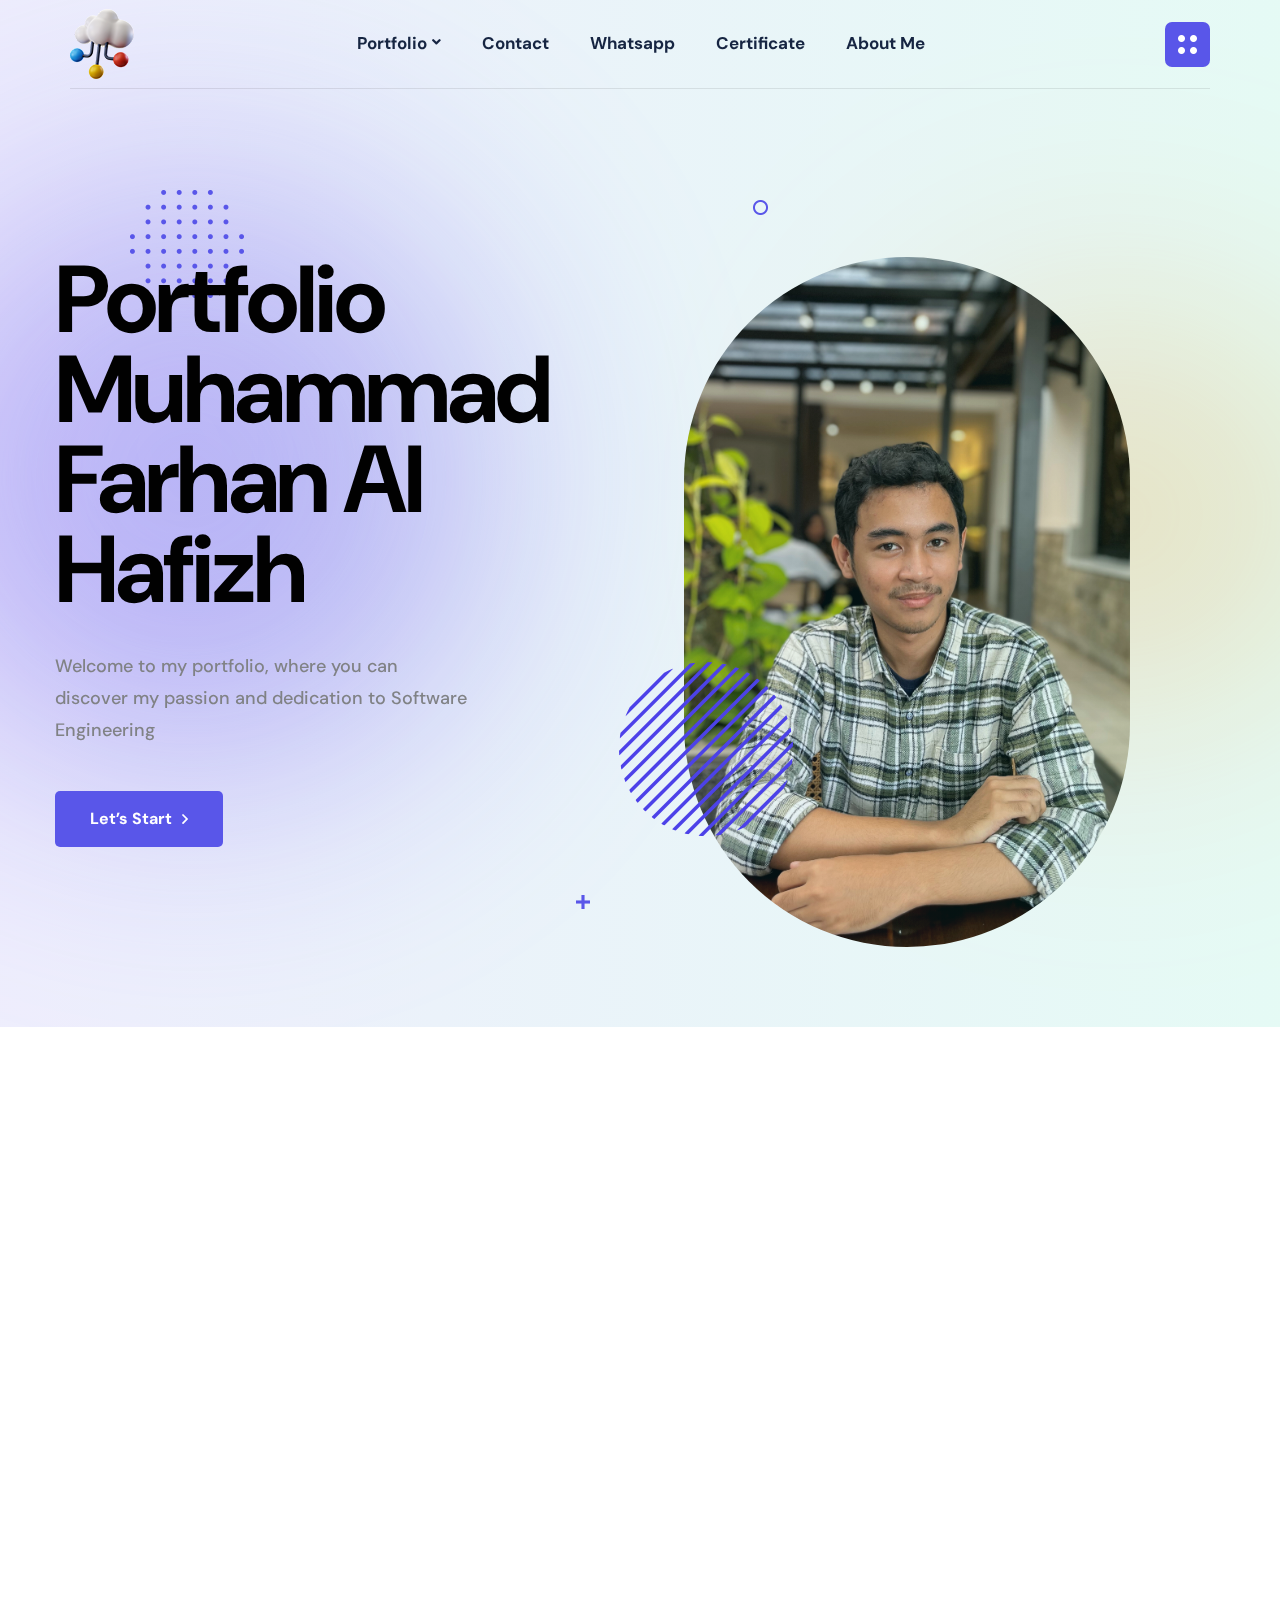
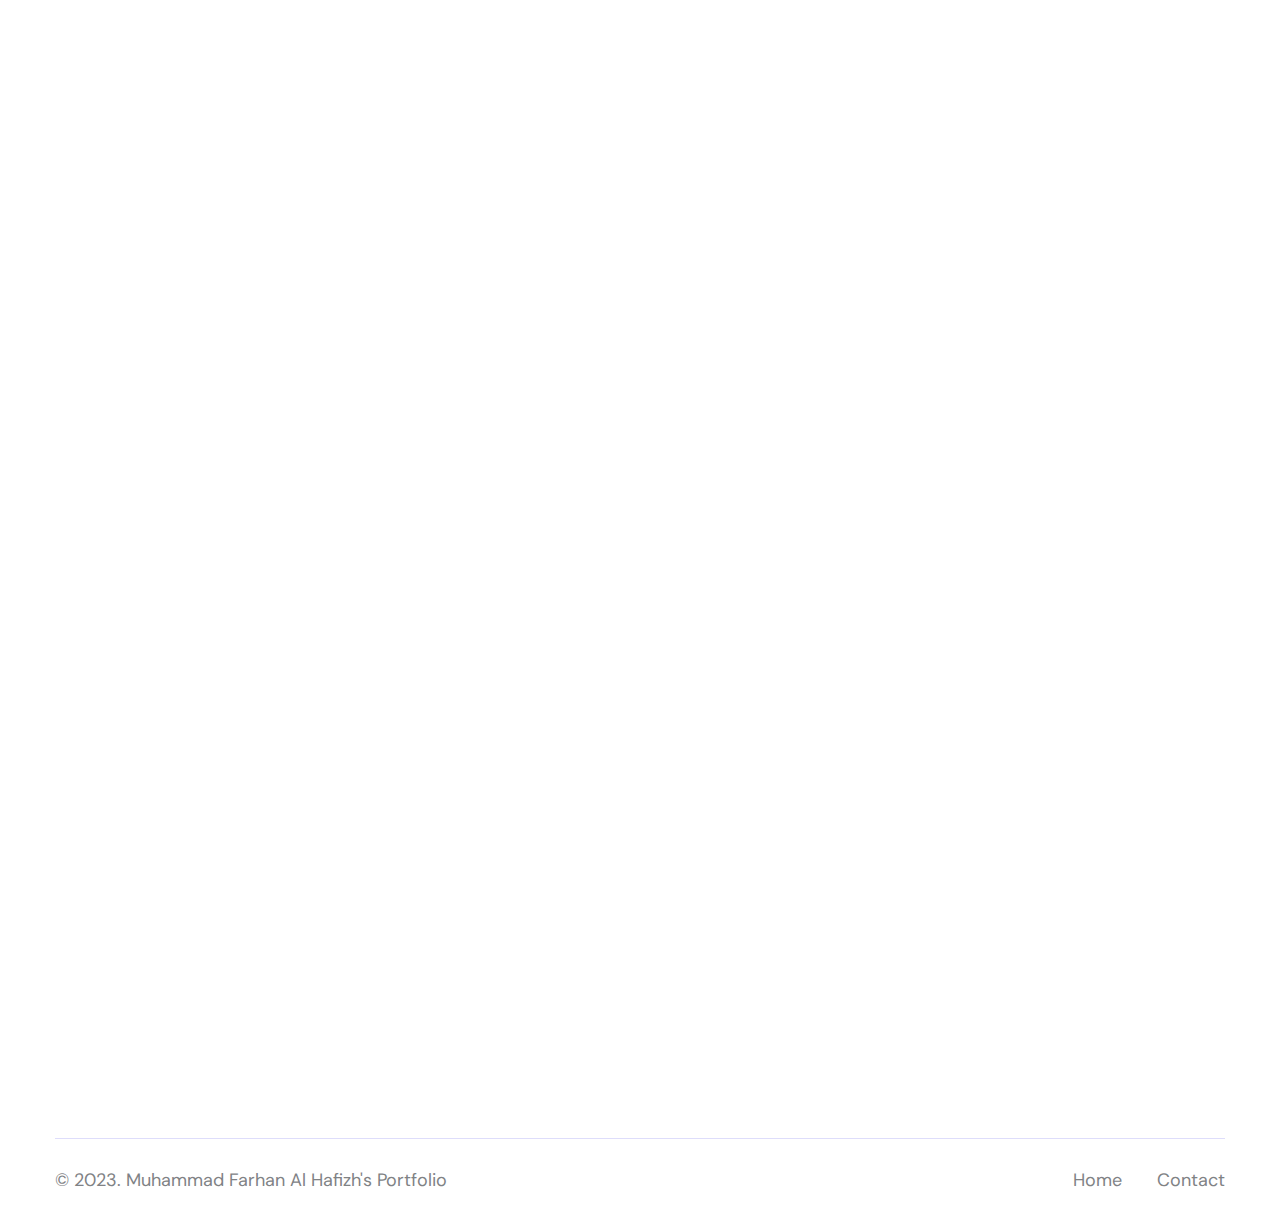
==== commit 20c682e9: "Update index.html" ====
--- a/index.html
+++ b/index.html
@@ -111,7 +111,7 @@
                         <div class="header-right-nav">
                             <ul>
                                 <li class="bar-item"><a href="#"><img src="assets/images/dot.png" alt="dot"></a></li>
-                                <li class="navbar-toggle-btn">
+                                    <li class="navbar-toggle-btn">
                                     <div class="navbar-toggler">
                                         <span></span>
                                         <span></span>
@@ -261,7 +261,7 @@
                                 <div class="col-md-6 col-sm-12">
                                     <div class="information-style-one mb-40">
                                         <div class="icon">
-                                            <span><i class="far fa-phone"></i>Phone Us</span>
+                                            <span><i class="far fa-phone"></i>Whatsapp</span>
                                         </div>
                                         <div class="info">
                                             <h4><a href="tel:+6287855537630">(+62) 87855537630</a></h4>
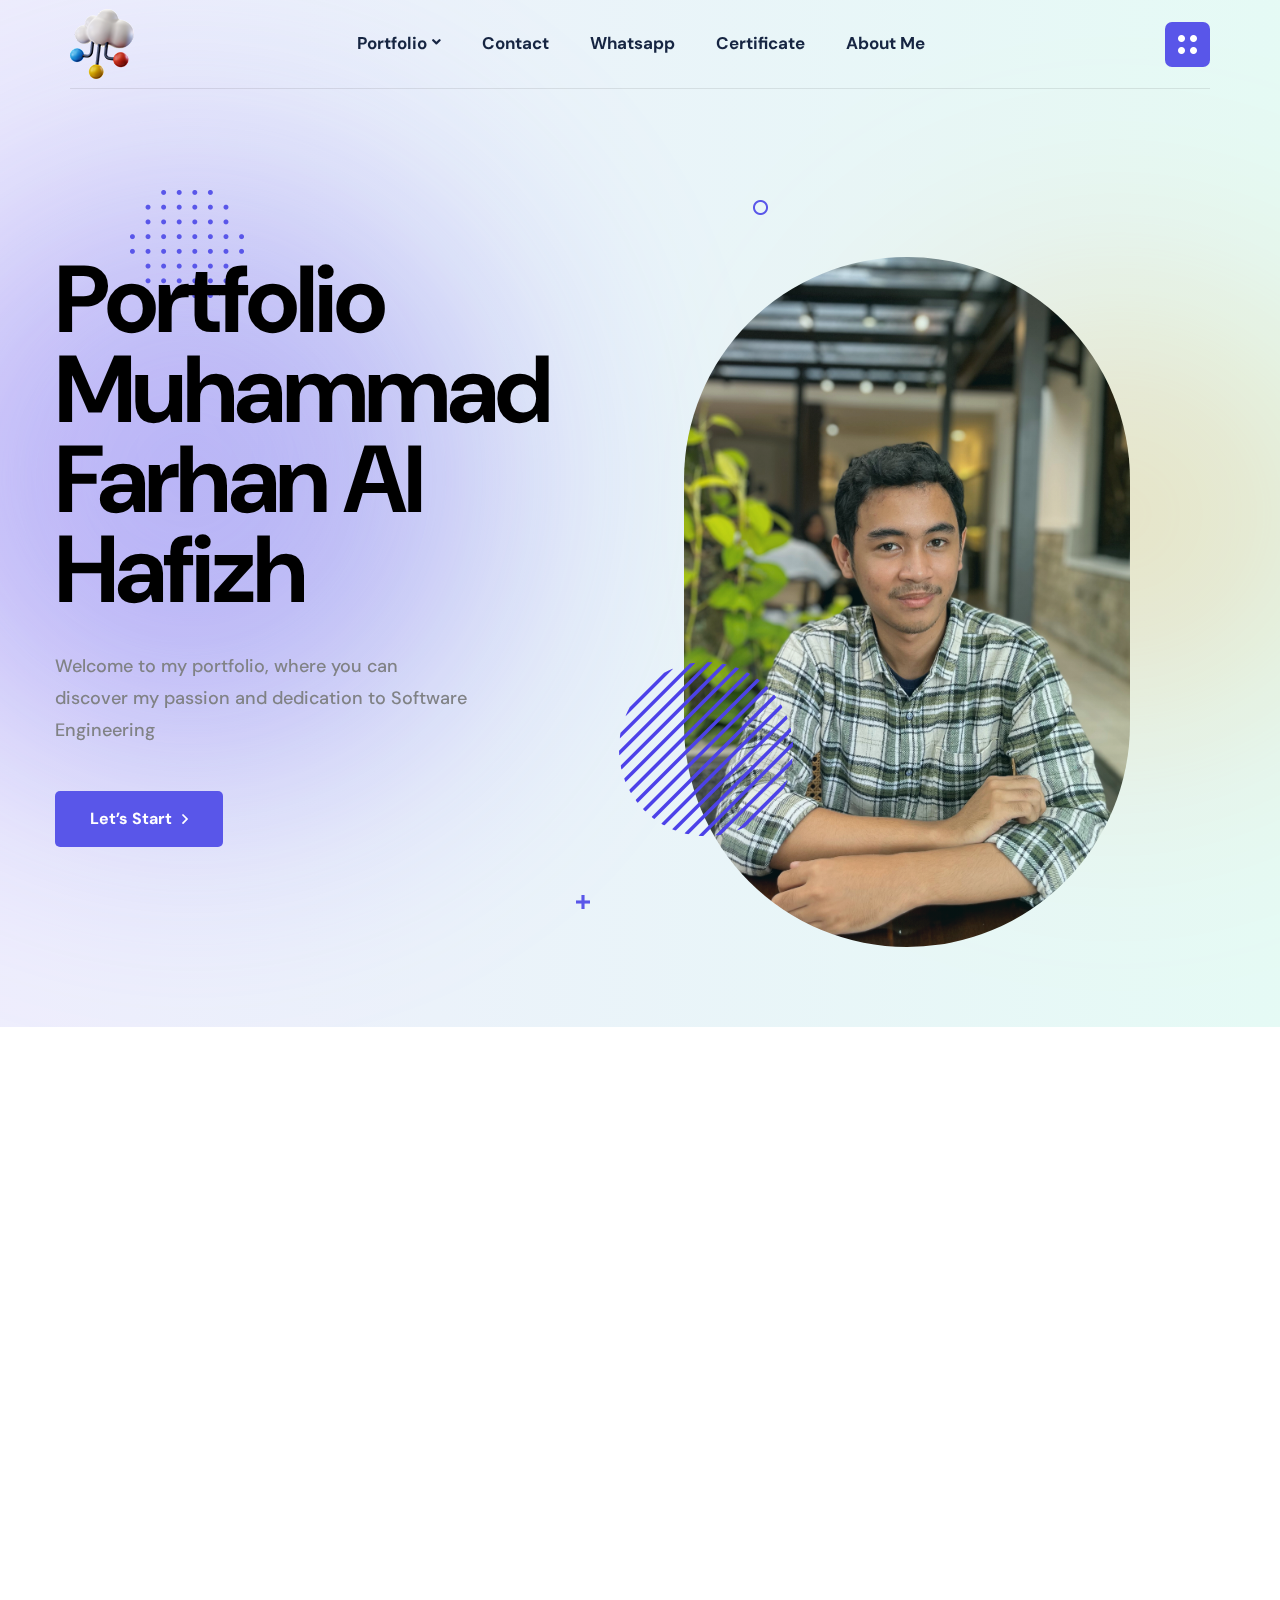
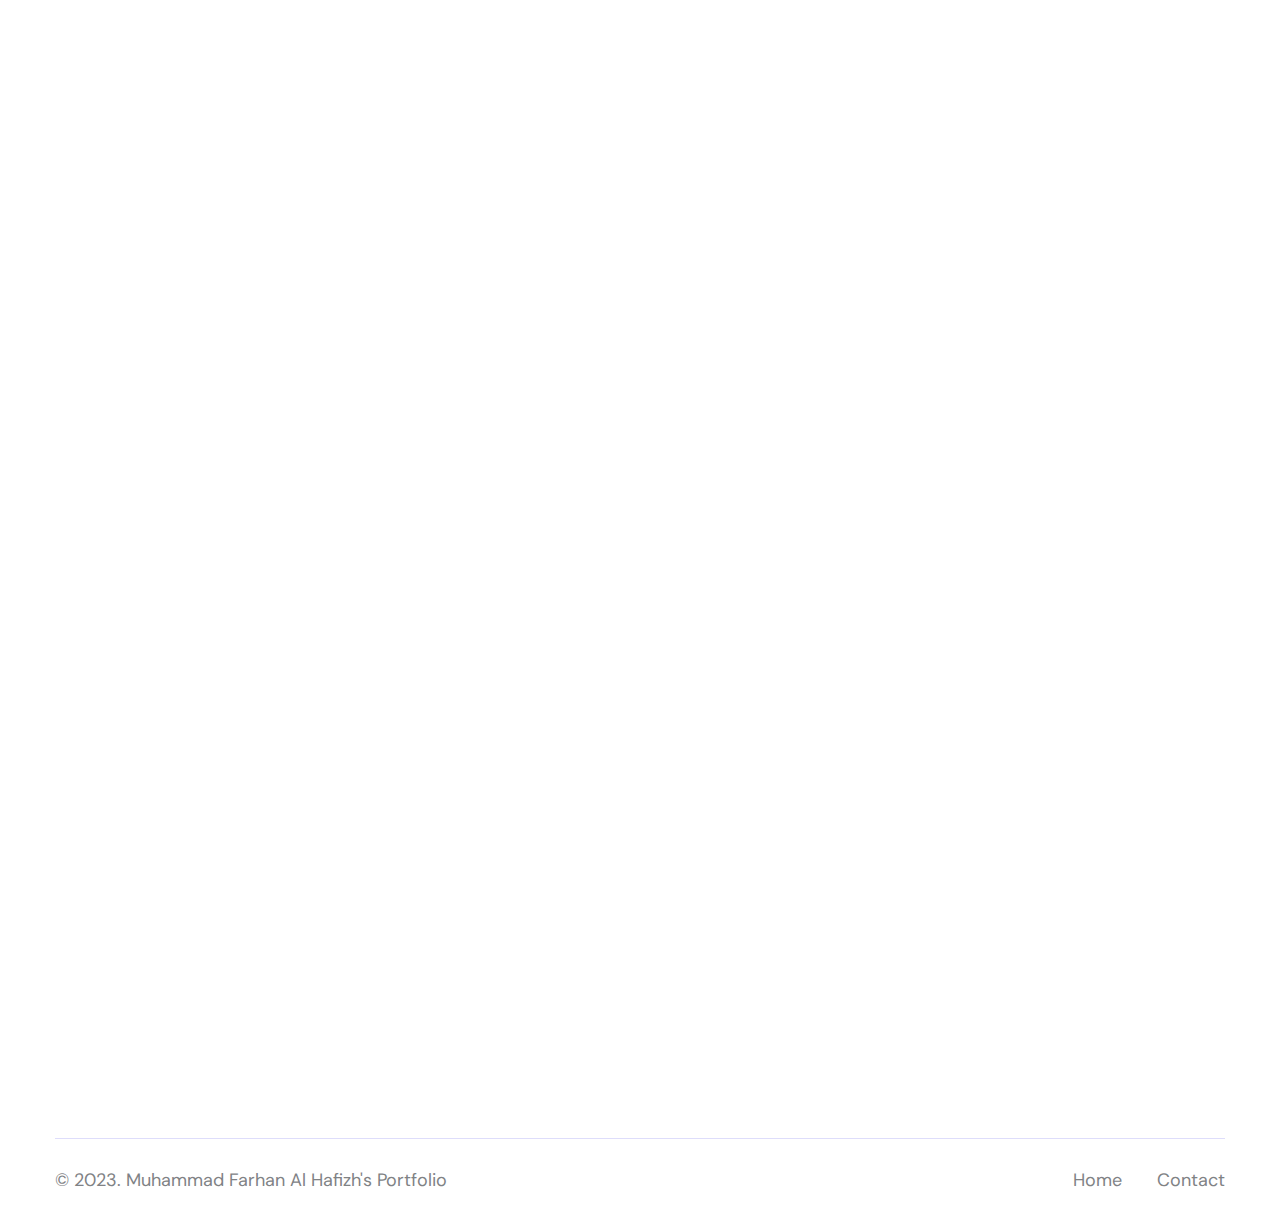
==== commit 22801aae: "Update index.html" ====
--- a/index.html
+++ b/index.html
@@ -111,7 +111,7 @@
                         <div class="header-right-nav">
                             <ul>
                                 <li class="bar-item"><a href="#"><img src="assets/images/dot.png" alt="dot"></a></li>
-                                    <li class="navbar-toggle-btn">
+                                <li class="navbar-toggle-btn">
                                     <div class="navbar-toggler">
                                         <span></span>
                                         <span></span>
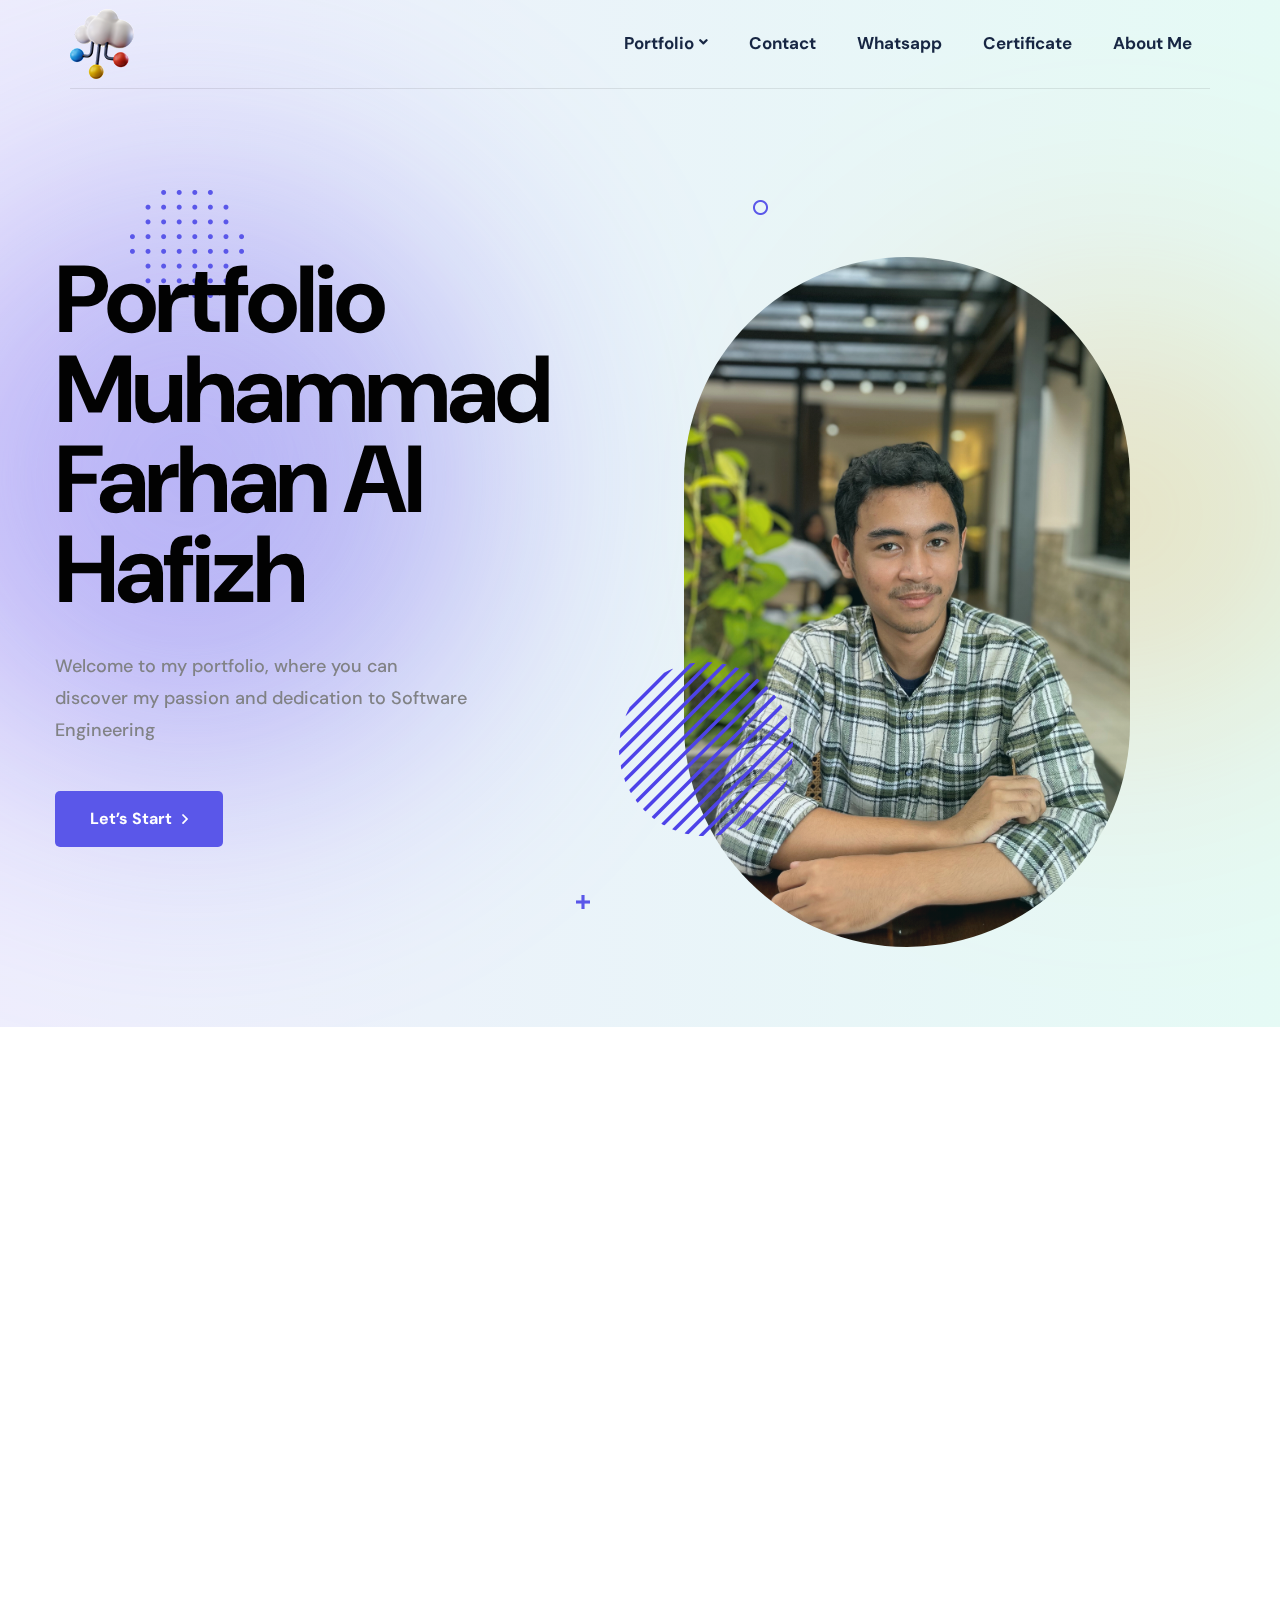
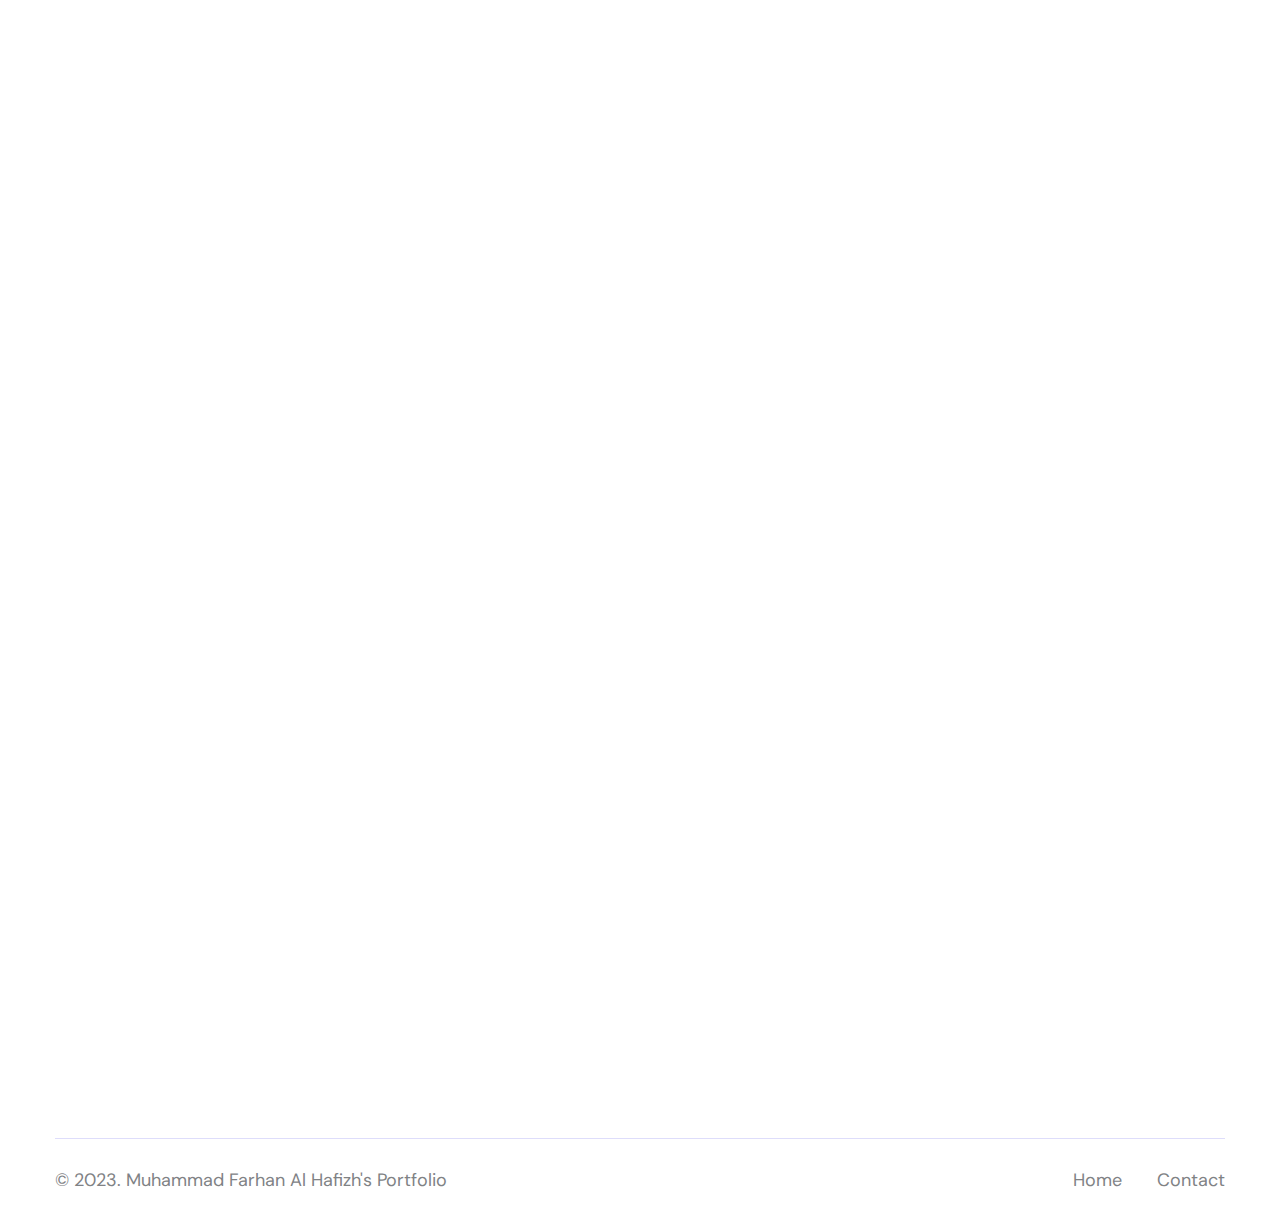
==== commit 1d8de5dc: "Update index.html" ====
--- a/index.html
+++ b/index.html
@@ -43,8 +43,8 @@
                 </div>
                 <div class="about-us">
                     <h5 class="panel-widget-title">About Me</h5>
-                    <p>
-                        Hello, my name is Muhammad Farhan Al Haﬁzh and I am a software developer with three years of experience in developing web and mobile applications. Throughout my journey, I have worked on a variety of projects using a range of programming languages, including python, PHP, javascript, java, C, CSS/HTML. In my portfolio, you will ﬁnd examples of my work in web and mobile apps, which showcases my developing an application.
+                    <p align="justify">
+                        Hello, my name is Muhammad Farhan Al Haﬁzh and I am a software developer with three years of experience in developing web and mobile applications. Throughout my journey, I have worked on a variety of projects using a range of programming languages, including python, PHP, javascript, java, C, CSS/HTML. In my portfolio, you will ﬁnd examples of my work in web and mobile apps, which showcases my developing an application. I am passionate about solving complex problems and building software that makes a difference in people's lives. I am also committed to staying up-to-date with the latest technologies and industry trends to ensure that my work is always of the highest quality. Thank you for taking the time to view my portfolio, and I look forward to the opportunity to work with you.
                     </p>
                 </div>
                 <div class="contact-us">
@@ -57,12 +57,12 @@
                         <li>
                             <i class="fal fa-envelope-open"></i>
                             <a href="mailto:hafizhalfarhan@gmail.com"> hafizhalfarhan@gmail.com</a>
-                            <a href="mailto:farhanhafizh@gmail.com">farhanhafizh@apps.ipb.ac.id</a>
+                            <a href="mailto:farhanhafizh@apps.ipb.ac.id">farhanhafizh@apps.ipb.ac.id</a>
                         </li>
                         <li>
                             <i class="fal fa-phone"></i>
-                            <a href="tel:(62)-87855537630">(+62) 87855537630 (Personal)</a>
-                            <a href="tel:(62)-218463262">(+62) 218463262 (Home)</a>
+                            <a href="tel:(62) 87855537630">(+62) 87855537630</a>
+                            <a href="tel:(62) 218463262">(+62) 218463262</a>
                         </li>
                     </ul>
                 </div>
@@ -107,18 +107,6 @@
                                     <li class="menu-item"><a href="#aboutme" class="nav-link">About Me</a></li>
                                 </ul>
                             </nav>
-                        </div>
-                        <div class="header-right-nav">
-                            <ul>
-                                <li class="bar-item"><a href="#"><img src="assets/images/dot.png" alt="dot"></a></li>
-                                <li class="navbar-toggle-btn">
-                                    <div class="navbar-toggler">
-                                        <span></span>
-                                        <span></span>
-                                        <span></span>
-                                    </div>
-                                </li>
-                            </ul>
                         </div>
                     </div>
                 </div>
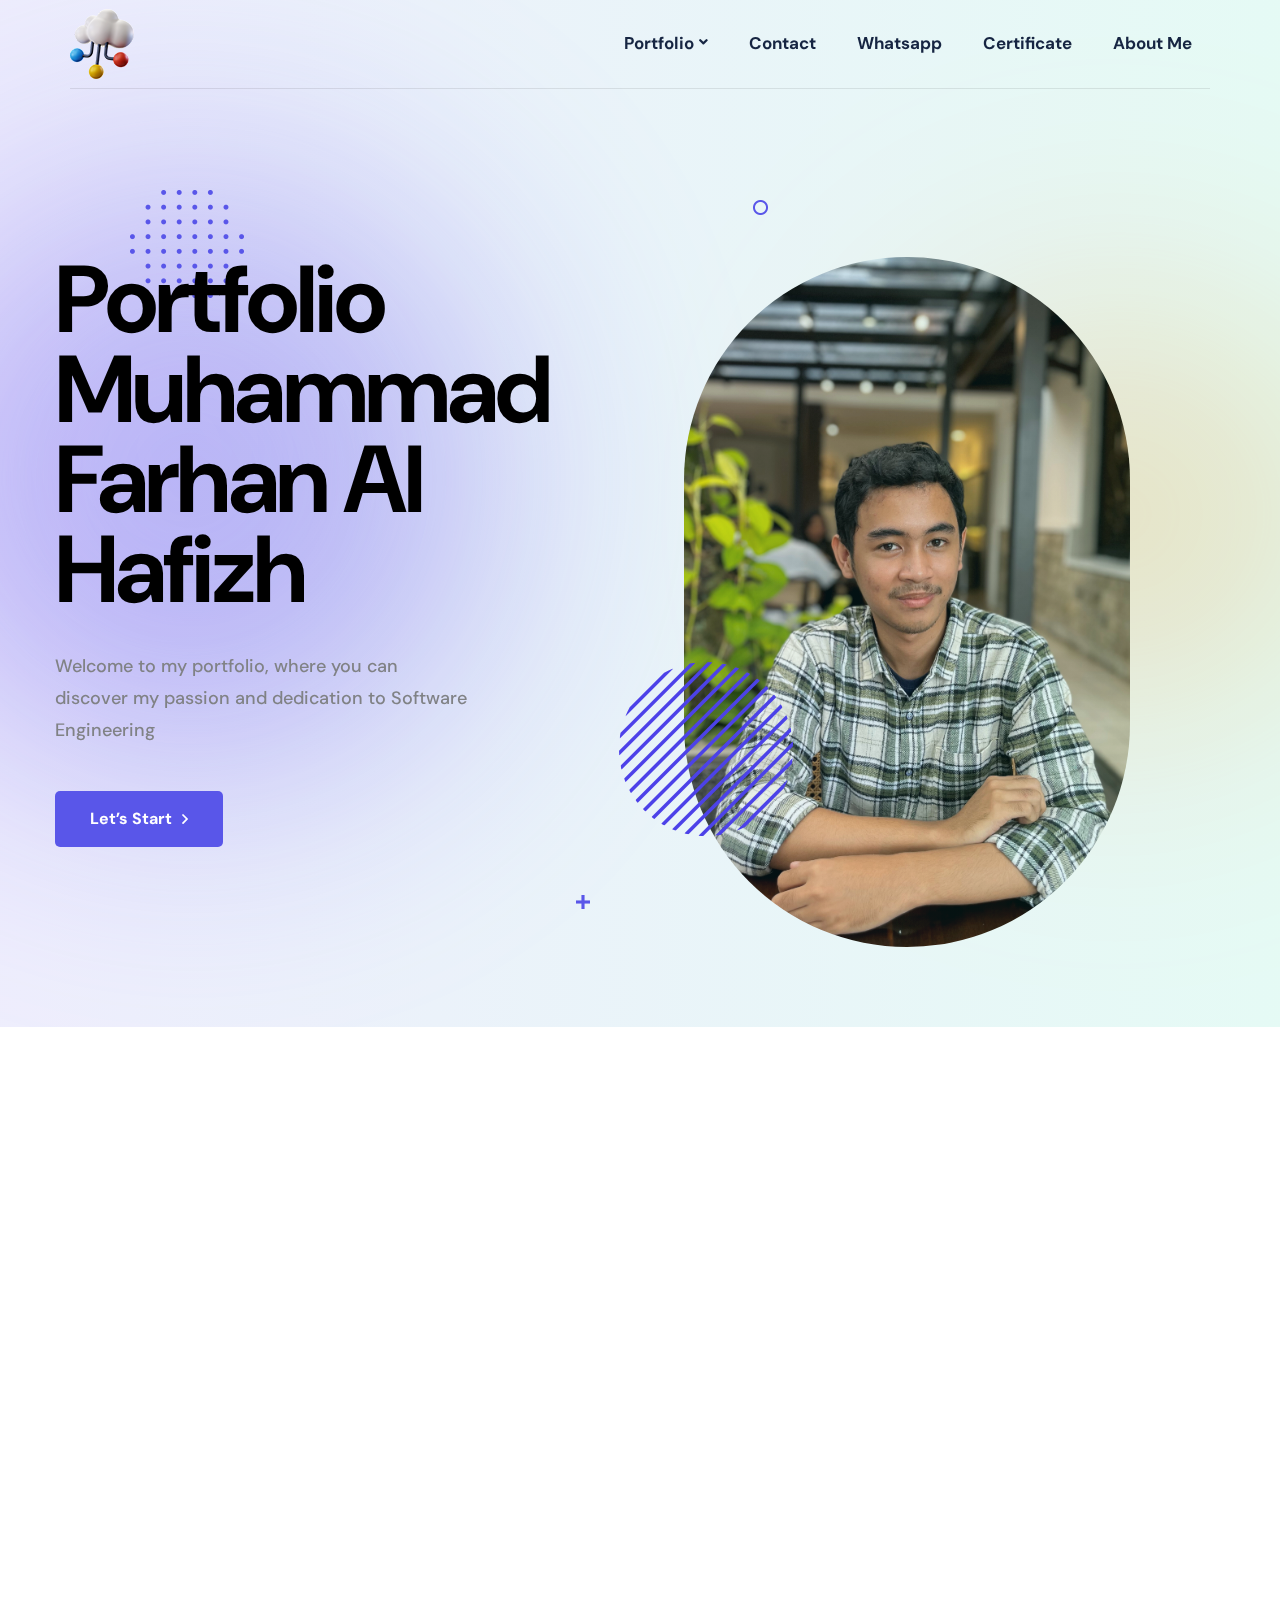
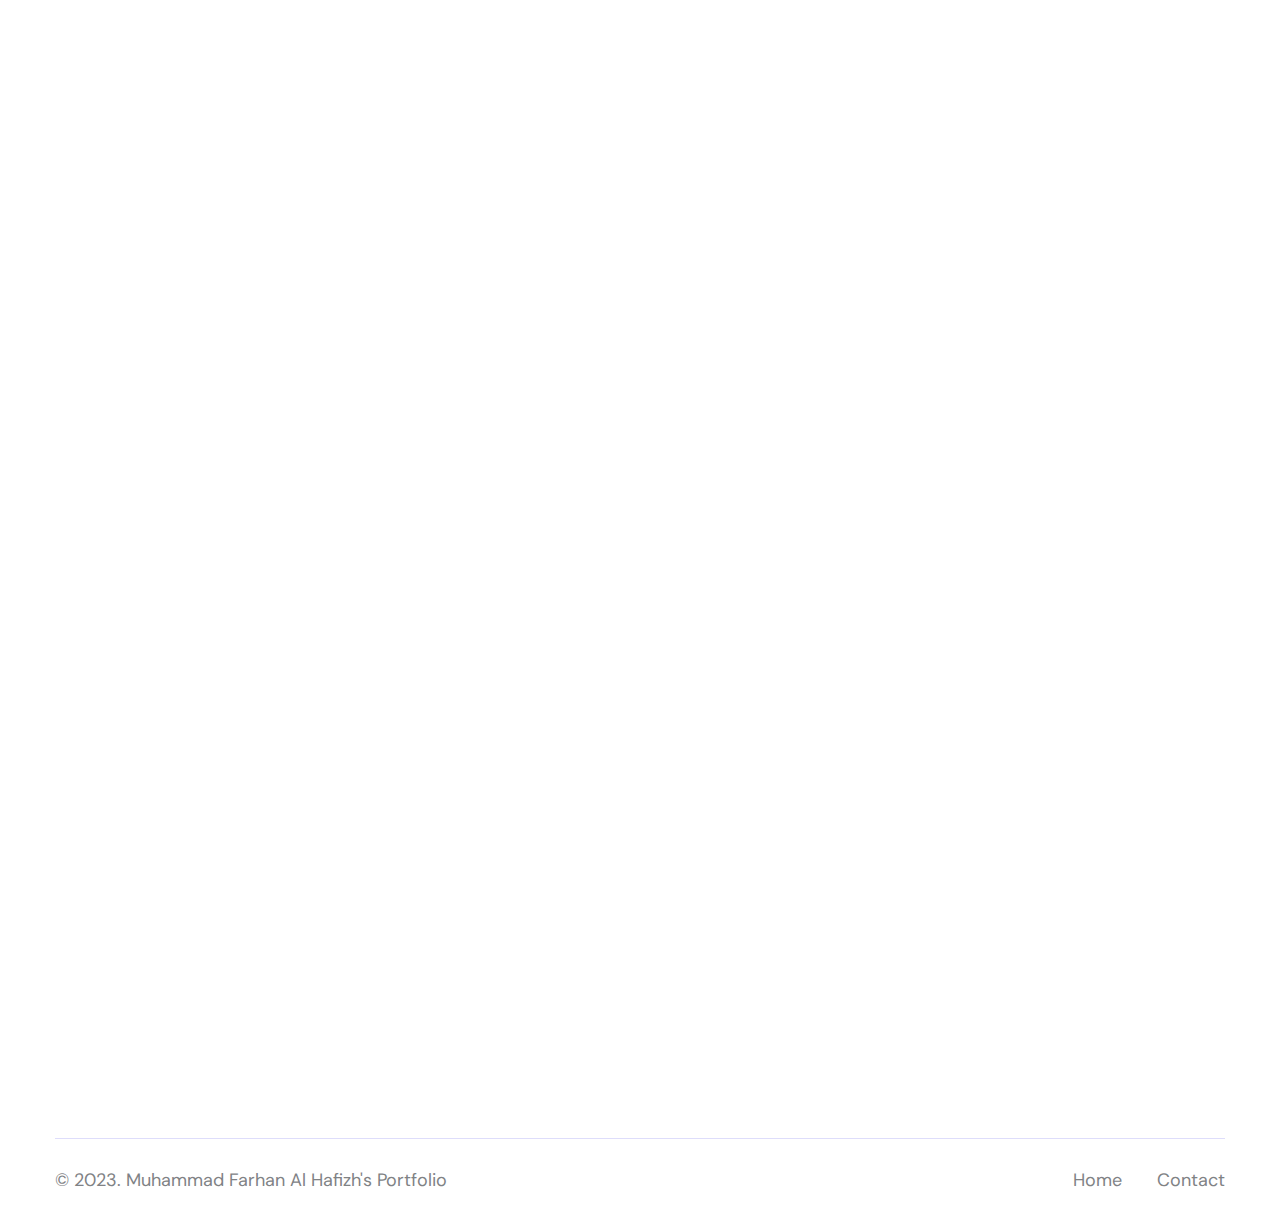
==== commit ffb68937: "Update index.html" ====
--- a/index.html
+++ b/index.html
@@ -266,7 +266,7 @@
                                         <div class="progress">
                                             <div class="progress-bar data-background" role="progressbar"
                                                 aria-valuemin="0" aria-valuemax="100" aria-valuenow="80"
-                                                data-color="#FFD15C">
+                                                data-color="#643A6B">
                                             </div>
                                         </div>
                                         <div class="spacer" data-height="20"></div>
@@ -281,7 +281,7 @@
                                         <div class="progress">
                                             <div class="progress-bar data-background" role="progressbar"
                                                 aria-valuemin="0" aria-valuemax="100" aria-valuenow="75"
-                                                data-color="#FFD15C">
+                                                data-color="#643A6B">
                                             </div>
                                         </div>
                                         <div class="spacer" data-height="20"></div>
@@ -296,7 +296,7 @@
                                         <div class="progress">
                                             <div class="progress-bar data-background" role="progressbar"
                                                 aria-valuemin="0" aria-valuemax="100" aria-valuenow="85"
-                                                data-color="#FFD15C">
+                                                data-color="#643A6B">
                                             </div>
                                         </div>
                                         <div class="spacer" data-height="20"></div>
@@ -311,7 +311,7 @@
                                         <div class="progress">
                                             <div class="progress-bar data-background" role="progressbar"
                                                 aria-valuemin="0" aria-valuemax="100" aria-valuenow="75"
-                                                data-color="#FFD15C">
+                                                data-color="#643A6B">
                                             </div>
                                         </div>
                                         <div class="spacer" data-height="20"></div>
@@ -326,7 +326,7 @@
                                         <div class="progress">
                                             <div class="progress-bar data-background" role="progressbar"
                                                 aria-valuemin="0" aria-valuemax="100" aria-valuenow="60"
-                                                data-color="#FFD15C">
+                                                data-color="#643A6B">
                                             </div>
                                         </div>
                                         <div class="spacer" data-height="20"></div>
